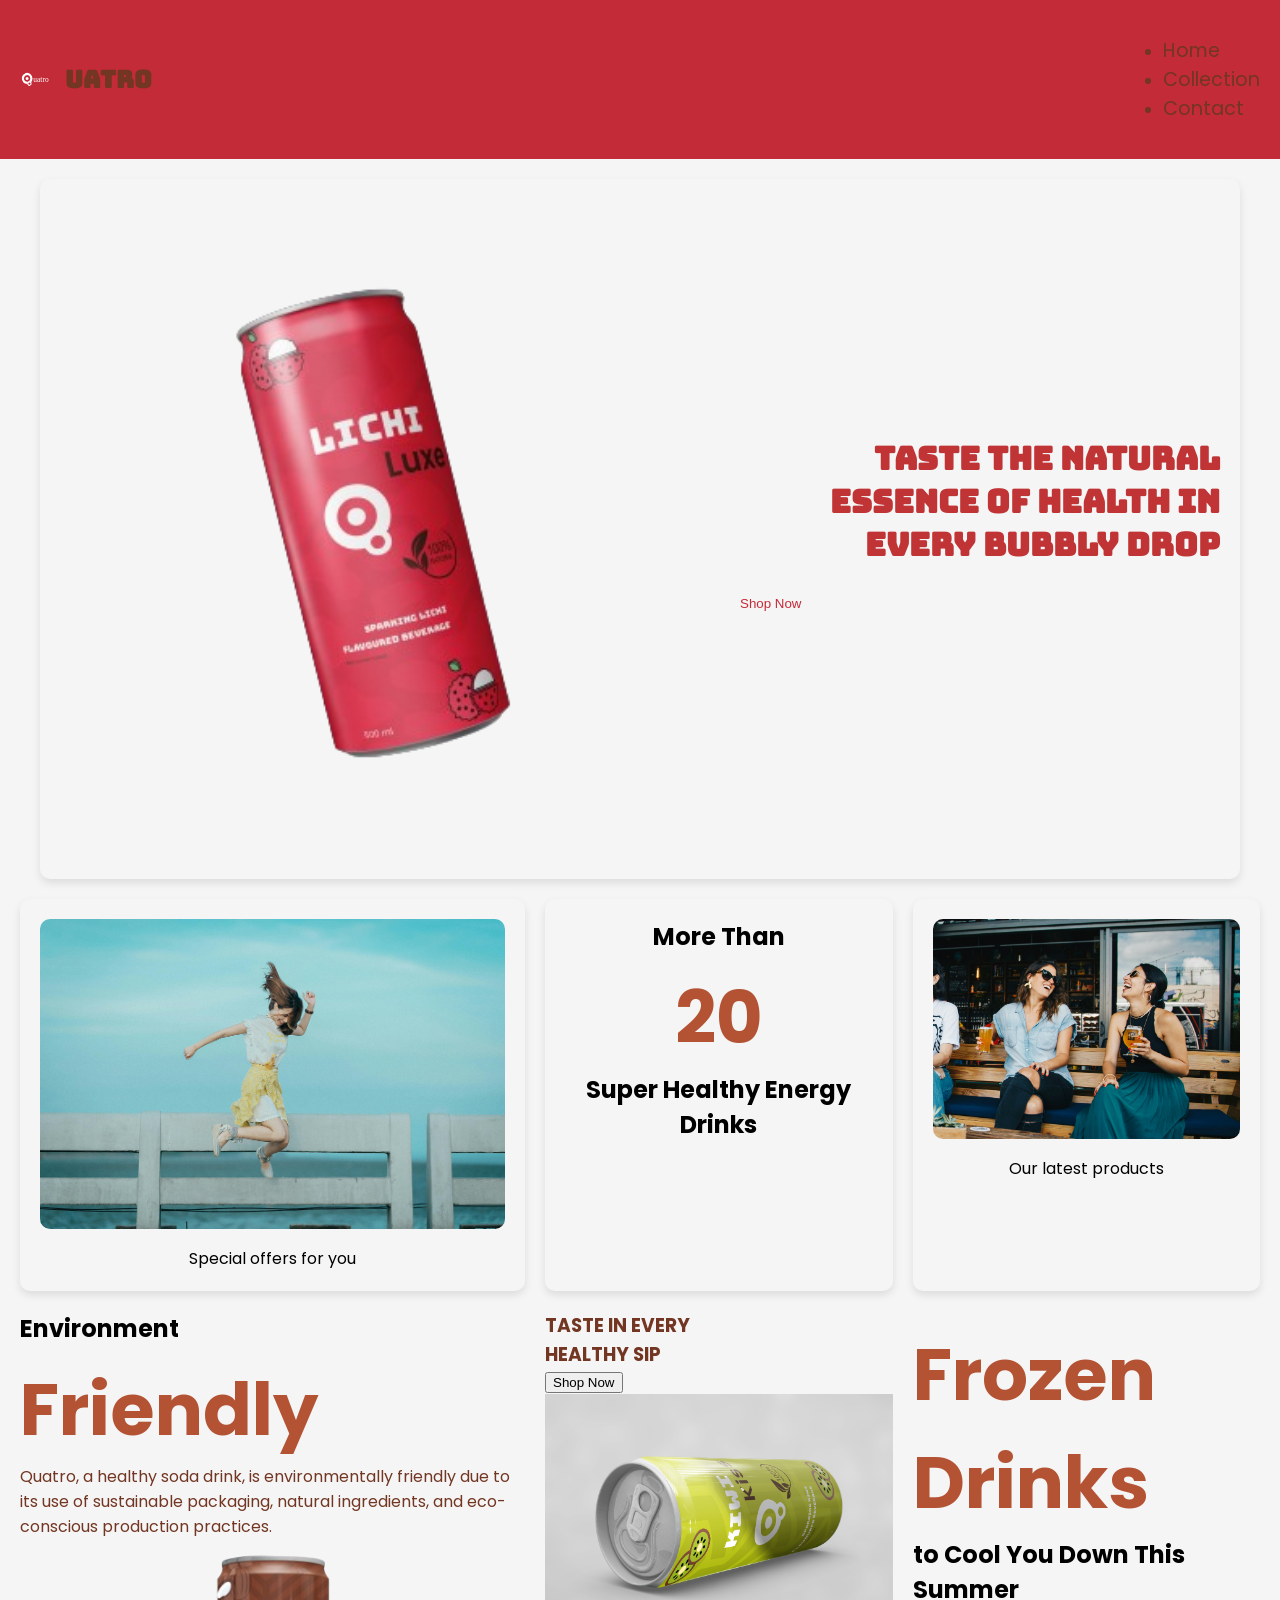
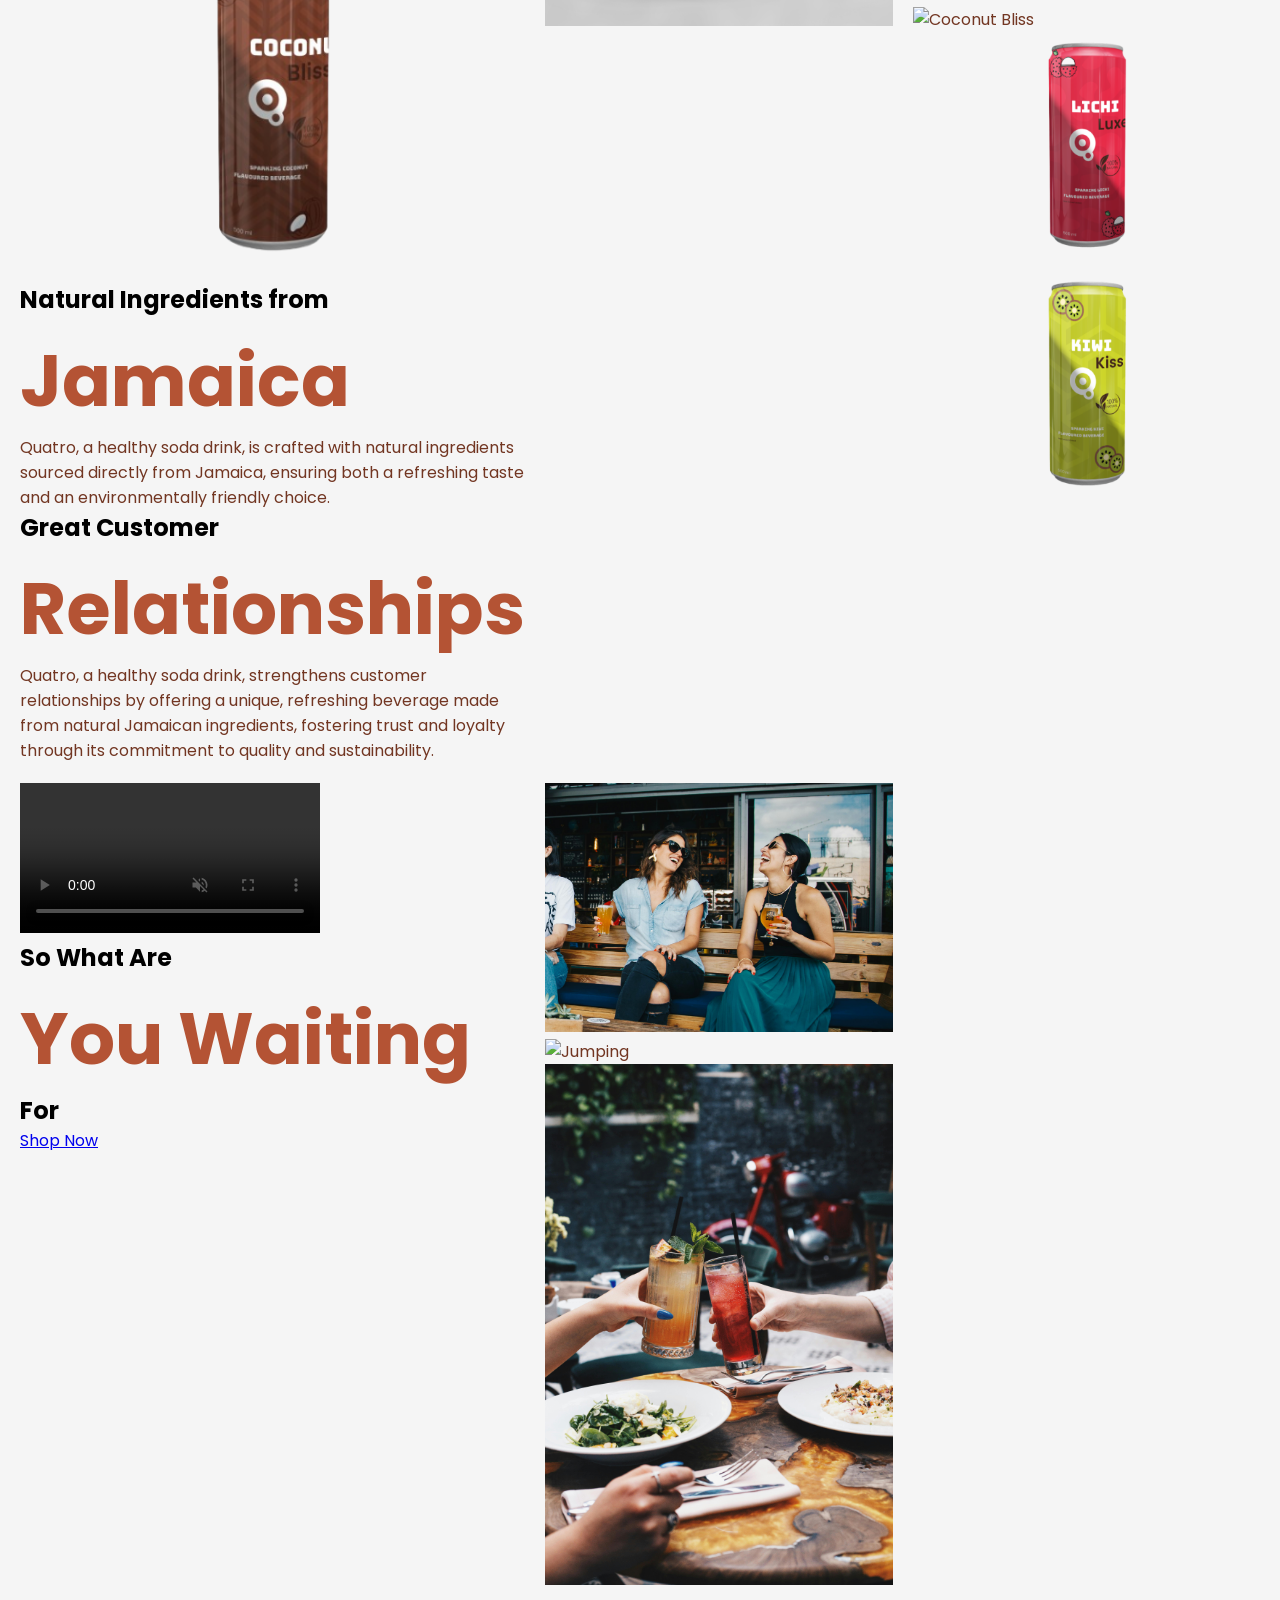
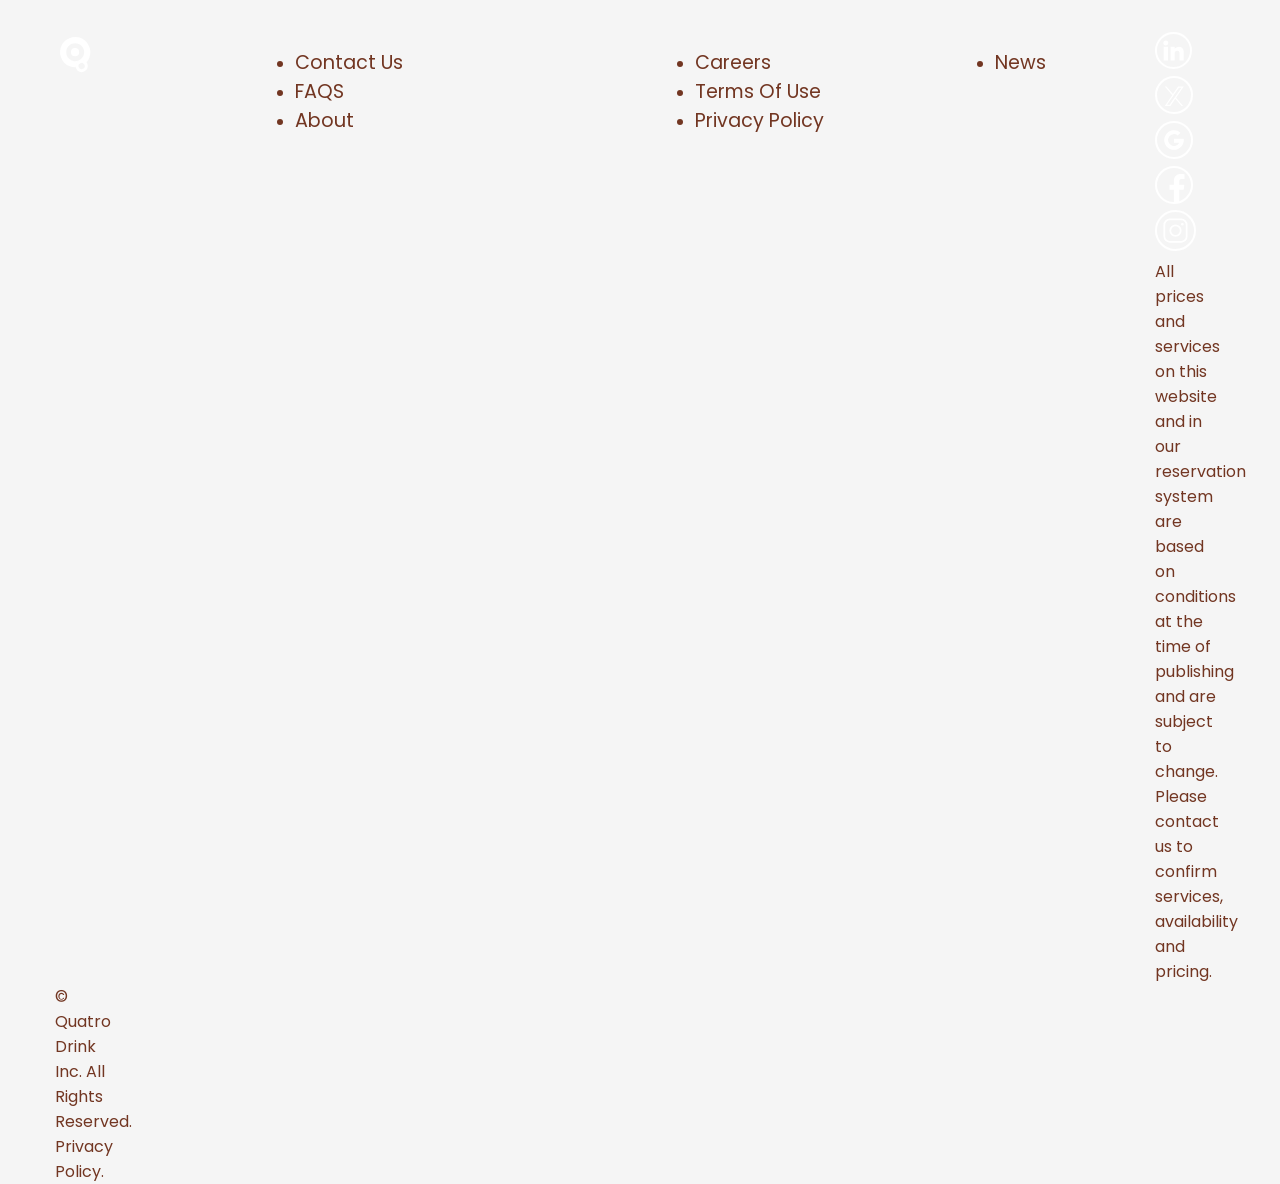
==== index.html @ ceb6e01b "Update index.html In this commit, the index.html was updated with the remaining information to make " ====
<!DOCTYPE html>
<html lang="en">
    <head>
        <meta charset="UTF-8">
        <meta name="viewport" content="width=device-width" initial-scale="1.0">
        <title>Quatro | Energy Drinks</title>
        <link rel="preconnect" href="https://fonts.googleapis.com">
<link rel="preconnect" href="https://fonts.gstatic.com" crossorigin>
<link href="https://fonts.googleapis.com/css2?family=Bungee&family=Poppins:ital,wght@0,100;0,200;0,300;0,400;0,500;0,600;0,700;0,800;0,900;1,100;1,200;1,300;1,400;1,500;1,600;1,700;1,800;1,900&display=swap" rel="stylesheet">
<link rel="preconnect" href="https://fonts.googleapis.com">
<link rel="preconnect" href="https://fonts.gstatic.com" crossorigin>
<link href="https://fonts.googleapis.com/css2?family=Poppins:ital,wght@0,100;0,200;0,300;0,400;0,500;0,600;0,700;0,800;0,900;1,100;1,200;1,300;1,400;1,500;1,600;1,700;1,800;1,900&display=swap" rel="stylesheet">
<link rel="stylesheet" href="css/grid.css" type="text/css">
<link rel="stylesheet" href="css/main.css" type="text/css">
</head>
<body>
    
<header>

     <!--Main Navigation-->
     <nav>
        <div class="logo">
            <img src="images/desktop-logo.svg" alt="Q Logo">
            <span class="logo-text">uatro</span>
        </div>

        <div class="header-container"></div>
        <ul>
        <li><a href="index.html">Home</a></li>
        <li><a href="products.html">Collection</a></li>
        <li><a href="contact.html">Contact</a></li>
                </ul>
            </nav>
        </header>



     <!--Main Section-->
     <main>
        <section class="can-section">
                <img src="images/Main_Lichi_Can_2.png" alt="Lichi Luxe Can" class="can-image">
            <div class="text-content">
                <h1>Taste the natural essence of health in every bubbly drop</h1>
                <button class="shop-now">Shop Now</button>
            </div>
        </section>

        <section class="info-grid">
            <div class="info-item">
                <img src="images/Lady_Jumping.png" alt="Special Offers">
                <p>Special offers for you</p>
            </div>
            <div class="info-item">
                <h2>More Than <span>20</span> Super Healthy Energy Drinks</h2>
            </div>
            <div class="info-item">
                <img src="images/Ladies_Hanging_Out.png" alt="Latest Products">
                <p>Our latest products</p>
            </div>


            <section class="product-section">
                <div class="product-container">
                    <div class="text-left">
                        <h2>Environment <span>Friendly</span></h2>
                        <p>Quatro, a healthy soda drink, is environmentally friendly due to its use of sustainable packaging, natural ingredients, and eco-conscious production practices.</p>
                    </div>
                    <div class="product-image">
                        <img src="images/Coconut_Can.png" alt="Product Can">
                    </div>
                    <div class="text-right">
                        <h2>Natural Ingredients from <span>Jamaica</span></h2>
                        <p>Quatro, a healthy soda drink, is crafted with natural ingredients sourced directly from Jamaica, ensuring both a refreshing taste and an environmentally friendly choice.</p>
                        <h2>Great Customer <span>Relationships</span></h2>
                        <p>Quatro, a healthy soda drink, strengthens customer relationships by offering a unique, refreshing beverage made from natural Jamaican ingredients, fostering trust and loyalty through its commitment to quality and sustainability.</p>
                    </div>
                </div>
            </section>

            <section class="product-section-2">
                <div class="content">
                    <div class="text-container">
                        <h1><span class="highlight">TASTE IN EVERY</span><br>HEALTHY SIP</h1>
                        <button class="shop-now-button">Shop Now</button>
                    </div>
                    <div class="image-container">
                        <img src="images/Kiwi_Can_On_Side.png" alt="Kiwi Can">
                    </div>
                </div>
            </section>

            <section class="drinks-section">
                <h2><span class="highlight">Frozen Drinks</span> to Cool You Down This Summer</h2>
                <div class="drinks-container">
                    <div class="drink-item">
                        <img src="images/Coconut-Can.png" alt="Coconut Bliss">
                    </div>
                    <div class="drink-item">
                        <img src="images/Lichi_Can.png" alt="Lichi Luxe">
                    </div>
                    <div class="drink-item">
                        <img src="images/Kiwi_Can.png" alt="Kiwi Kiss">
                    </div>
                </div>
            </section>

            <section class="video-section">
                <div class="video-wrapper">
                    <video autoplay muted loop controls>
                        <source src="images/Maxwell_Sashoye_FIP.mp4" type="video/mp4">
                        Your browser does not support the video tag.
                    </video>
                </div>
                <div class="text-wrapper">
                    <h2>So What Are <span class="highlight">You Waiting</span> For</h2>
                    <a href="#" class="btn">Shop Now</a>
                </div>
            </section>

            <div class="image-container">
                <div class="image-wrapper">
                    <img src="images/Ladies_Hanging_Out.png" alt="Hanging out">
                </div>
                <div class="image-wrapper">
                    <img src="images/Lady_Jumping" alt="Jumping">
                </div>
                <div class="image-wrapper">
                    <img src="images/Clicking_Hands.jpg" alt="Drinks">
                </div>
            </div>

        </section>
     </main>


      <!--Footer-->
        <footer class="grid-con" id="contact-footer">
            <div id="footer-logo" class="col-span-1 l-col-start-1 l-col-end-3">
                <a href="index.html"><object type="image/svg+xml" data="images/logo-mobile.svg"></object></a>
            </div>
    
            <nav class="footer-nav col-start-2 col-span-1 l-col-start-3 l-col-end-5">
                <ul>
                    <li><a href="">Contact Us</a></li>
                    <li><a href="">FAQS</a></li>
                    <li><a href="">About</a></li>
                </ul>
            </nav>
    
            <nav class="footer-nav col-start-2 col-span-1 l-col-start-7 l-col-end-9">
                <ul>
                    <li><a href="">Careers</a></li>
                    <li><a href="">Terms Of Use</a></li>
                    <li><a href="">Privacy Policy</a></li>
                </ul>
            </nav>
    
            <nav class="footer-nav col-start-2 col-span-1  l-col-start-10 l-col-end-12">
                <ul>
                    <li><a href="">News</a></li>
                </ul>
            </nav>
    
            <div class="social-media col-start-1 col-span-2 l-col-span-full">
                <object type="image/svg+xml" data="images/Linkedin-icon.svg"></object>
                <object type="image/svg+xml" data="images/Twitter-icon.svg"></object>
                <object type="image/svg+xml" data="images/Google-icon.svg"></object>
                <object type="image/svg+xml" data="images/Facebook-icon.svg"></object>
                <object type="image/svg+xml" data="images/Instagram-icon.svg"></object>
            </div>
    
            <p class="col-start-1 col-span-2 l-col-span-full"> All prices and services on this website and in our reservation system are based on
                conditions at the time of publishing and are subject to change. Please contact us to confirm services,
                availability and pricing.</p>
                
              <p> &copy; Quatro Drink Inc. All Rights Reserved. Privacy Policy.</p>
     </footer>
     <script src="js/main.js"></script>
</body>
</html>
---- css/grid.css ----
/* 
    CSS Guide 

    1.  General Grid Styles
        Utility Classes
    2.  Mobile Grid
    3.  Tablet Grid
    4.  Desktop Grid
    5.  XL Grid

 */
 img, embed, object, video, picture {
    max-width: 100%; 
  }
  
   /* 1. ---General Grid Styles--- */
  
   html {
      box-sizing: border-box; 
    }
    
    /* The CSS rule *, *::before, *::after { box-sizing: inherit; } selects all elements (*), as well as their ::before and ::after pseudo-elements, and sets their box-sizing property to inherit.
    
    The box-sizing property determines how an element's total width and height is calculated, and can have one of three values: content-box, border-box, or inherit.
    
    By setting box-sizing: inherit, the selected elements inherit the box-sizing property value from their parent element. This can be useful for maintaining consistent box-sizing behavior across an entire web page. */
    
    *, *::before, *::after {
      box-sizing: inherit; 
    }
  
    body, p, h1, h2, h3, h4, h5 {
      margin: 0px; 
      padding: 0px;
    }
    
    /* ---Utility Classes--- */
    
    .hidden {
       display: none;
    }
    
    .box {
       background-color: rgb(12, 235, 179);
       color: rgb(27, 27, 27);
       border-radius: 5px;
       padding: 20px;
       text-align: center;
       margin-top: 10px;
       margin-bottom:10px;
     }

     .grid-con {
        display: grid; 
        grid-template-columns: repeat(4, minmax(0, 1fr));
        grid-column-gap: 30px; 
        max-width: 767px; 
        margin: 0 auto; 
        padding-left: 15px; 
        padding-right: 15px;
      }  
    
  
    /* 2. ---Mobile Library Grid Styles--- */
    
    /*-- No media queries for mobile --*/
  
    .full-width-grid-con { 
      display: grid; 
      grid-template-columns: 1fr minmax(0, 1200px) 1fr;
    }
  
     .col-span-1 { grid-column: span 1 / span 1;}
     .col-span-2 { grid-column: span 2 / span 2;}
     .col-span-3 { grid-column: span 3 / span 3;}
     .col-span-4 { grid-column: span 4 / span 4;}
     .col-span-full {grid-column: 1 / -1;}
    
     .col-start-1 {grid-column-start: 1;}
     .col-start-2 {grid-column-start: 2;}
     .col-start-3 {grid-column-start: 3;}
     .col-start-4 {grid-column-start: 4;}
     
    
     .col-end-1 {grid-column-end: 1;}
     .col-end-2 {grid-column-end: 2;}
     .col-end-3 {grid-column-end: 3;}
     .col-end-4 {grid-column-end: 4;}
     .col-end-5 {grid-column-end: 5;}
    
  
  
    /* 3. ---Tablet Library Grid Styles--- */
    
    @media screen and (min-width: 768px) {
      .grid-con {
      display: grid;
      grid-template-columns: repeat(12, minmax(0, 1fr));
      grid-column-gap: 30px;
      max-width: 1200px; 
      padding-left:15px;
      padding-right:15px;
      }
  
   .m-col-span-1 {grid-column: span 1 / span 1;}
   .m-col-span-2 {grid-column: span 2 / span 2;}
   .m-col-span-3 {grid-column: span 3 / span 3;}
   .m-col-span-4 {grid-column: span 4 / span 4;}
   .m-col-span-5 {grid-column: span 5 / span 5;}
   .m-col-span-6 {grid-column: span 6 / span 6;}
   .m-col-span-7 {grid-column: span 7 / span 7;}
   .m-col-span-8 {grid-column: span 8 / span 8;}
   .m-col-span-9 {grid-column: span 9 / span 9;}
   .m-col-span-10 {grid-column: span 10 / span 10;}
   .m-col-span-11 {grid-column: span 11 / span 11;}
   .m-col-span-12 {grid-column: span 12 / span 12;}
   .m-col-span-full {grid-column: 1 / -1;}
  
  
   .m-col-start-1 {grid-column-start: 1;}
   .m-col-start-2 {grid-column-start: 2;}
   .m-col-start-3 {grid-column-start: 3;}
   .m-col-start-4 {grid-column-start: 4;}
   .m-col-start-5 {grid-column-start: 5;}
   .m-col-start-6 {grid-column-start: 6;}
   .m-col-start-7 {grid-column-start: 7;}
   .m-col-start-8 {grid-column-start: 8;}
   .m-col-start-9 {grid-column-start: 9;}
   .m-col-start-10 {grid-column-start: 10;}
   .m-col-start-11 {grid-column-start: 11;}
   .m-col-start-12 {grid-column-start: 12;}
   .m-col-start-13 {grid-column-start: 13;}
  
   .m-col-end-1 {grid-column-end: 1;}
   .m-col-end-2 {grid-column-end: 2;}
   .m-col-end-3 {grid-column-end: 3;}
   .m-col-end-4 {grid-column-end: 4;}
   .m-col-end-5 {grid-column-end: 5;}
   .m-col-end-6 {grid-column-end: 6;}
   .m-col-end-7 {grid-column-end: 7;}
   .m-col-end-8 {grid-column-end: 8;}
   .m-col-end-9 {grid-column-end: 9;}
   .m-col-end-10 {grid-column-end:10;}
   .m-col-end-11{grid-column-end: 11;}
   .m-col-end-12 {grid-column-end:12;}
   .m-col-end-13 {grid-column-end: 13;}
  
  
    /* 4. ---Desktop Library Grid Styles--- */
    
    @media screen and (min-width: 1200px) {
    .grid-con {
    grid-column-gap: 30px;
    max-width: 1200px;
    padding-left: 15px;
    padding-right: 15px;
    }
  
    .l-col-span-1 {grid-column: span 1 / span 1;}
    .l-col-span-2 {grid-column: span 2 / span 2;}
    .l-col-span-3 {grid-column: span 3 / span 3;}
    .l-col-span-4 {grid-column: span 4 / span 4;}
    .l-col-span-5 {grid-column: span 5 / span 5;}
    .l-col-span-6 {grid-column: span 6 / span 6;}
    .l-col-span-7 {grid-column: span 7 / span 7;}
    .l-col-span-8 {grid-column: span 8 / span 8;}
    .l-col-span-9 {grid-column: span 9 / span 9;}
    .l-col-span-10 {grid-column: span 10 / span 10;}
    .l-col-span-11 {grid-column: span 11 / span 11;}
    .l-col-span-12 {grid-column: span 12 / span 12;}
    .l-col-span-full {grid-column: span 1 / -1;}
    
    .l-col-start-1 {grid-column-start: 1;}
    .l-col-start-2 {grid-column-start: 2;}
    .l-col-start-3 {grid-column-start: 3;}
    .l-col-start-4 {grid-column-start: 4;}
    .l-col-start-5 {grid-column-start: 5;}
    .l-col-start-6 {grid-column-start: 6;}
    .l-col-start-7 {grid-column-start: 7;}
    .l-col-start-8 {grid-column-start: 8;}
    .l-col-start-9 {grid-column-start: 9;}
    .l-col-start-10 {grid-column-start: 10;}
    .l-col-start-11 {grid-column-start: 11;}
    .l-col-start-12 {grid-column-start: 12;}
    .l-col-start-13 {grid-column-start: 13;}
     
    .l-col-end-1 {grid-column-end: 1;}
    .l-col-end-2 {grid-column-end: 2;}
    .l-col-end-3 {grid-column-end: 3;}
    .l-col-end-4 {grid-column-end: 4;}
    .l-col-end-5 {grid-column-end: 5;}
    .l-col-end-6 {grid-column-end: 6;}
    .l-col-end-7 {grid-column-end: 7;}
    .l-col-end-8 {grid-column-end: 8;}
    .l-col-end-9 {grid-column-end: 9;}
    .l-col-end-10 {grid-column-end: 10;}
    .l-col-end-11 {grid-column-end: 11;}
    .l-col-end-12 {grid-column-end: 12;}
    .l-col-end-13 {grid-column-end: 13;}
  
    }
  
    /* 5. ---X-Large Desktop Library Grid Styles--- */
    
    @media screen and (min-width: 1920px) { 
    
    
    
    }
}
---- css/main.css ----
.hidden {
    display: none;
}

/*---General Styles---*/

body {
    margin: 0;
    font-family: 'Poppins', sans-serif;
    background-color: #F5F5F5;
    color: #723622;
    display: grid;
    grid-template-columns: 1fr;
    grid-template-rows: auto;
    grid-gap: 20px;
    box-sizing: border-box;
}

/* Header Navigation Styles */

header nav {
    display: flex;
    justify-content: space-between;
    align-items: center;
    padding: 20px;
    background-color: #C42B38;
}

.header-container {
    position: relative;
    width: 100%;
    padding: 20px;
}

.navbar {
    display: flex;
    justify-content: space-between;
    align-items: center;
    padding: 10px 20px;
    background-color:#C13436;
}

.nav ul {
    list-style-type: none;
    display: flex;
    justify-content: flex-end;
    margin: 0;
    padding: 0;
    gap: 20px;
}

.nav ul li {
    margin-left: 20px;
}

ul li a {
    text-decoration: none;
    color: #723622;
    font-size: 1.2em;
}

.logo {
    display: flex;
    align-items: center;
    size: medium;
}

.logo img, .logo svg {
    max-width: 40px;
    height: auto;
    margin-right: 5px;
}

.logo-text {
    font-family: 'Bungee', sans-serif;
    font-size: 1.5em;
    font-weight: bold;
    color: #723622;
}


/* Main Section Styles */

.can-section {
    background-color:#F5F5F5;
    display: flex;
    grid-template-columns: 1fr 1fr;
    align-items: center;
    justify-content: space-between;
    padding: 20px;
    border-radius: 10px;
    max-width: 1200px;
    margin: 0 auto;
    box-shadow: 0 4px 8px rgba(0, 0, 0, 0.1);
    position: relative;
    overflow: hidden;
}

.text-content h1 {
    font-family: 'Bungee', sans-serif;
    text-align: right;
    font-size: 2em;
    font-weight: bold;
    max-width: 600px;
    color: #C13436;
}

.circle {
    position: absolute;
    top: 50%;
    left: 20%;
    width: 200px;
    height: 200px;
    background-color: #622929;
    border-radius: 50%;
    z-index: 1;
    transform: translate(-50%, -50%);
}

.shop-now {
    background-color: #F5F5F5;
    color: #C42B38;
    padding: 10px 20px;
    border: none;
    cursor: pointer;
    margin-top: 20px;
}

.shop-now-btn:hover {
    background-color: #E72542;
}

.can-image img {
    width: 300px;
    z-index: 2;
    transform: rotate(-10deg);
}

/* Info Grid Section Styles */

.info-grid {
    display: grid;
    grid-template-columns: repeat(3, 1fr);
    gap: 20px;
    padding: 20px;
}

.info-item {
    background-color: #F5F5F5;
    padding: 20px;
    text-align: center;
    border-radius: 10px;
    box-shadow: 0 4px 8px rgba(0, 0, 0, 0.1);
}

.info-item:hover {
    transform: translateY(-5px);
    box-shadow: 0 6px 12px rgba(0, 0, 0, 0.2);
    transition: transform 0.2s ease, box-shadow 0.2s ease;
}

.info-item img {
    max-width: 100%;
    height: auto;
    margin-bottom: 10px;
    border-radius: 10px;
}

.info-item p {
    font-size: 1em;
    color: #000;
   margin: 0;
}

h2 {
    font-size: 1.5em;
    font-weight: bold;
    color: black;
    margin: 0;
}

h2 span {
    font-size: 3em;
    color: #B45334;
    display: block;
    margin-top: 10px;
}


/* ---Desktop Library Grid Styles--- */

@media screen and (min-width: 1200px) {
    
}
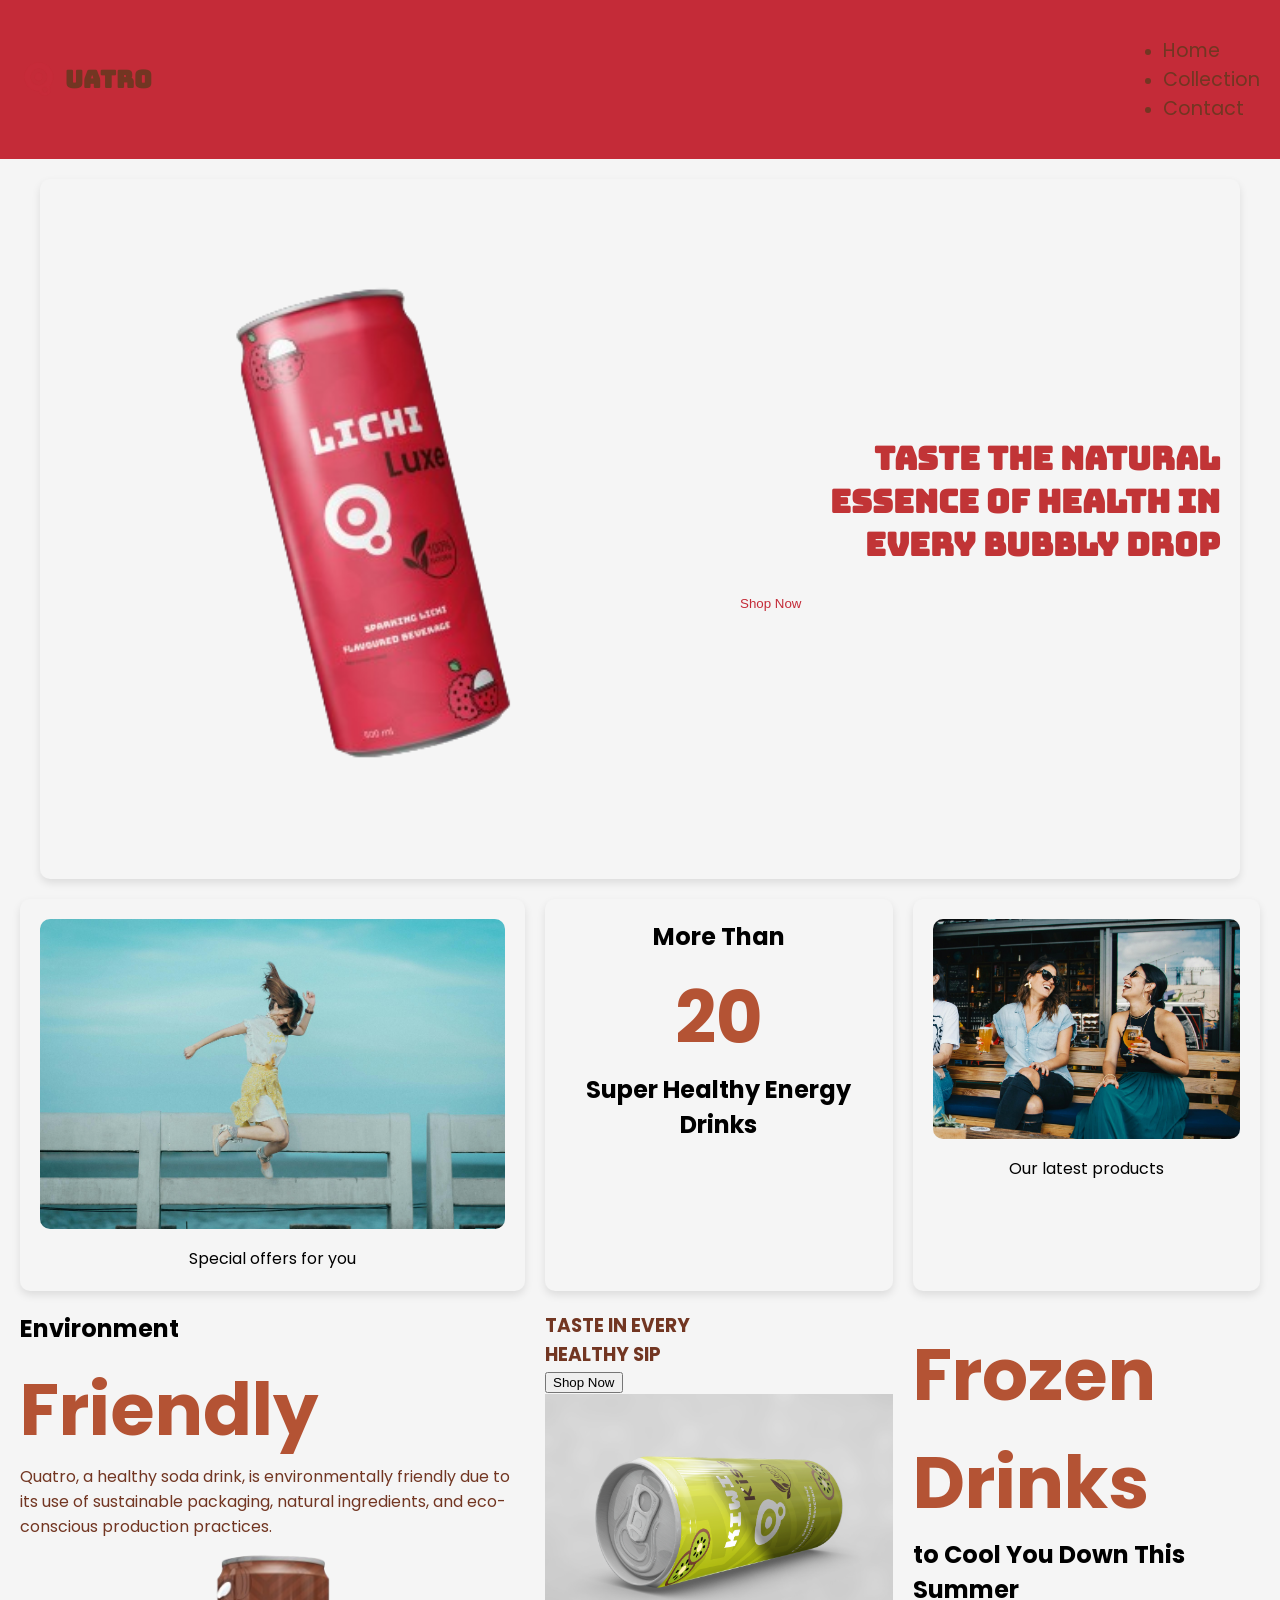
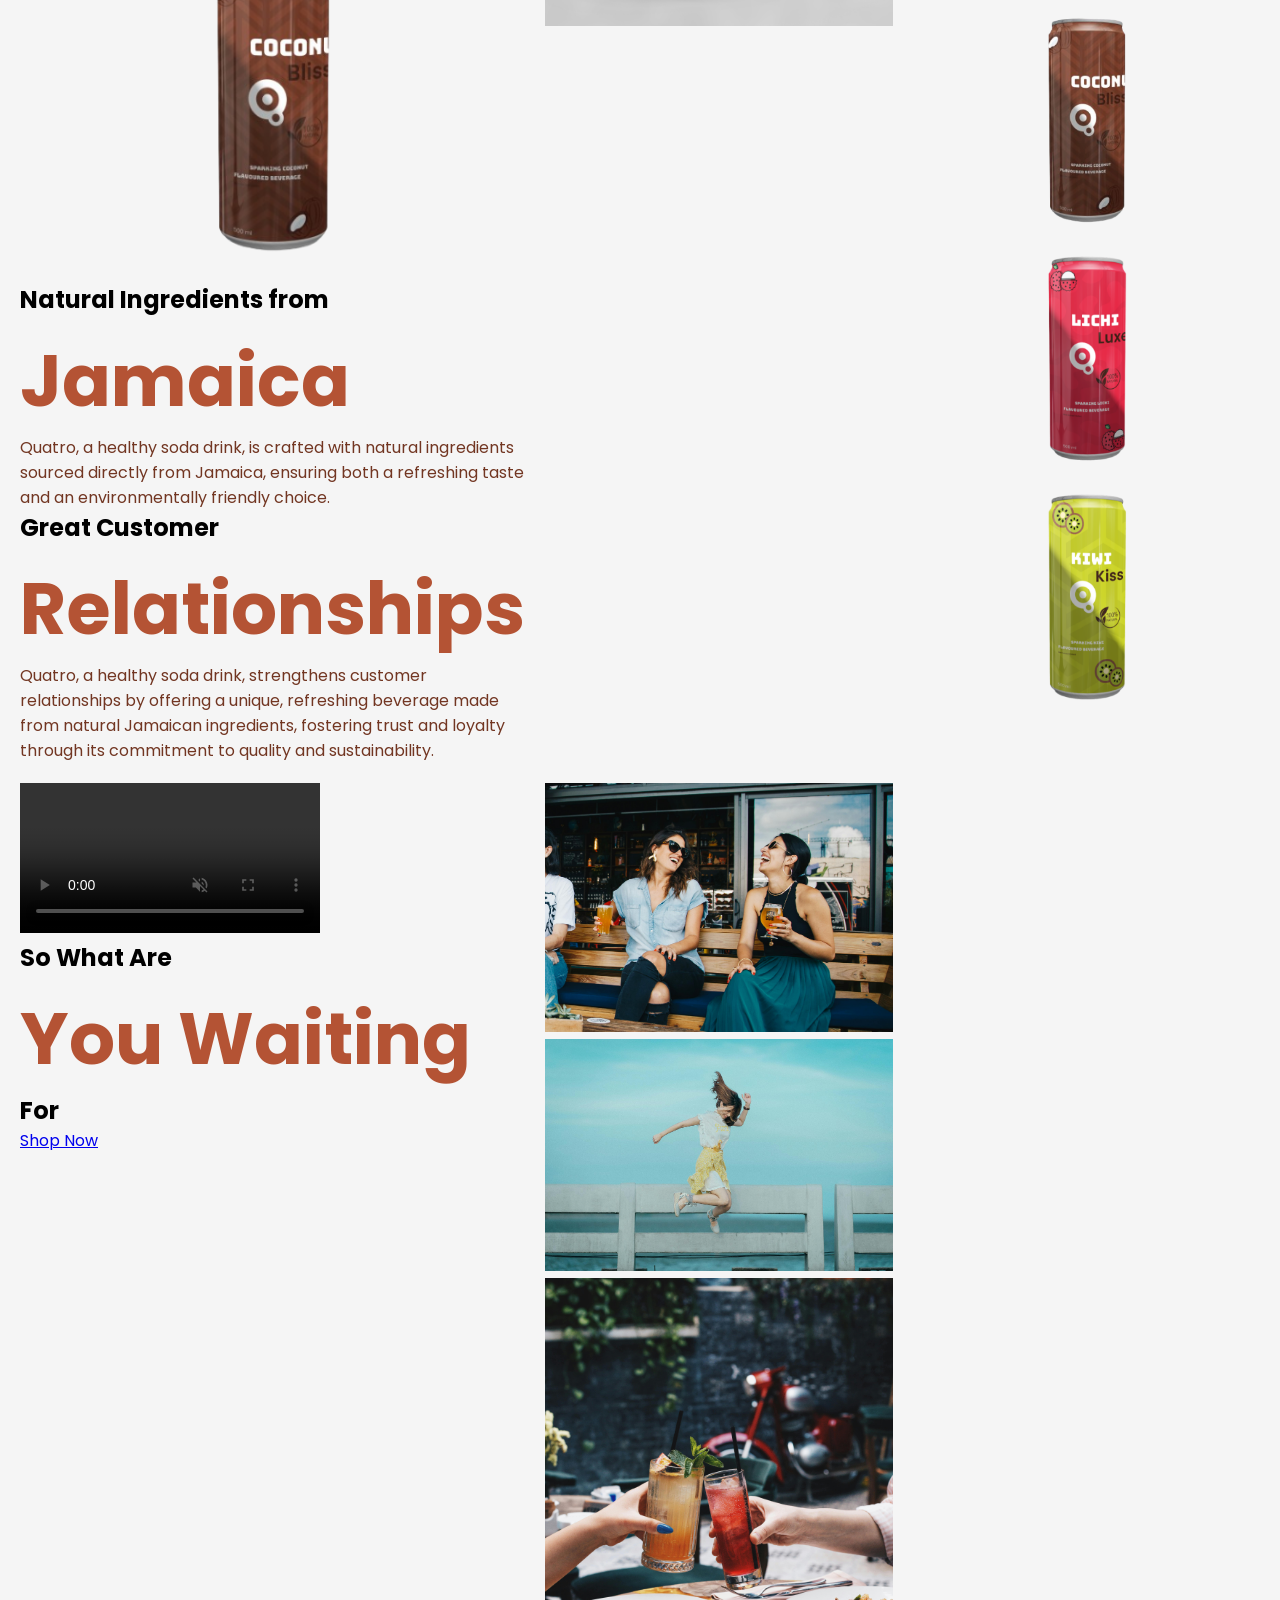
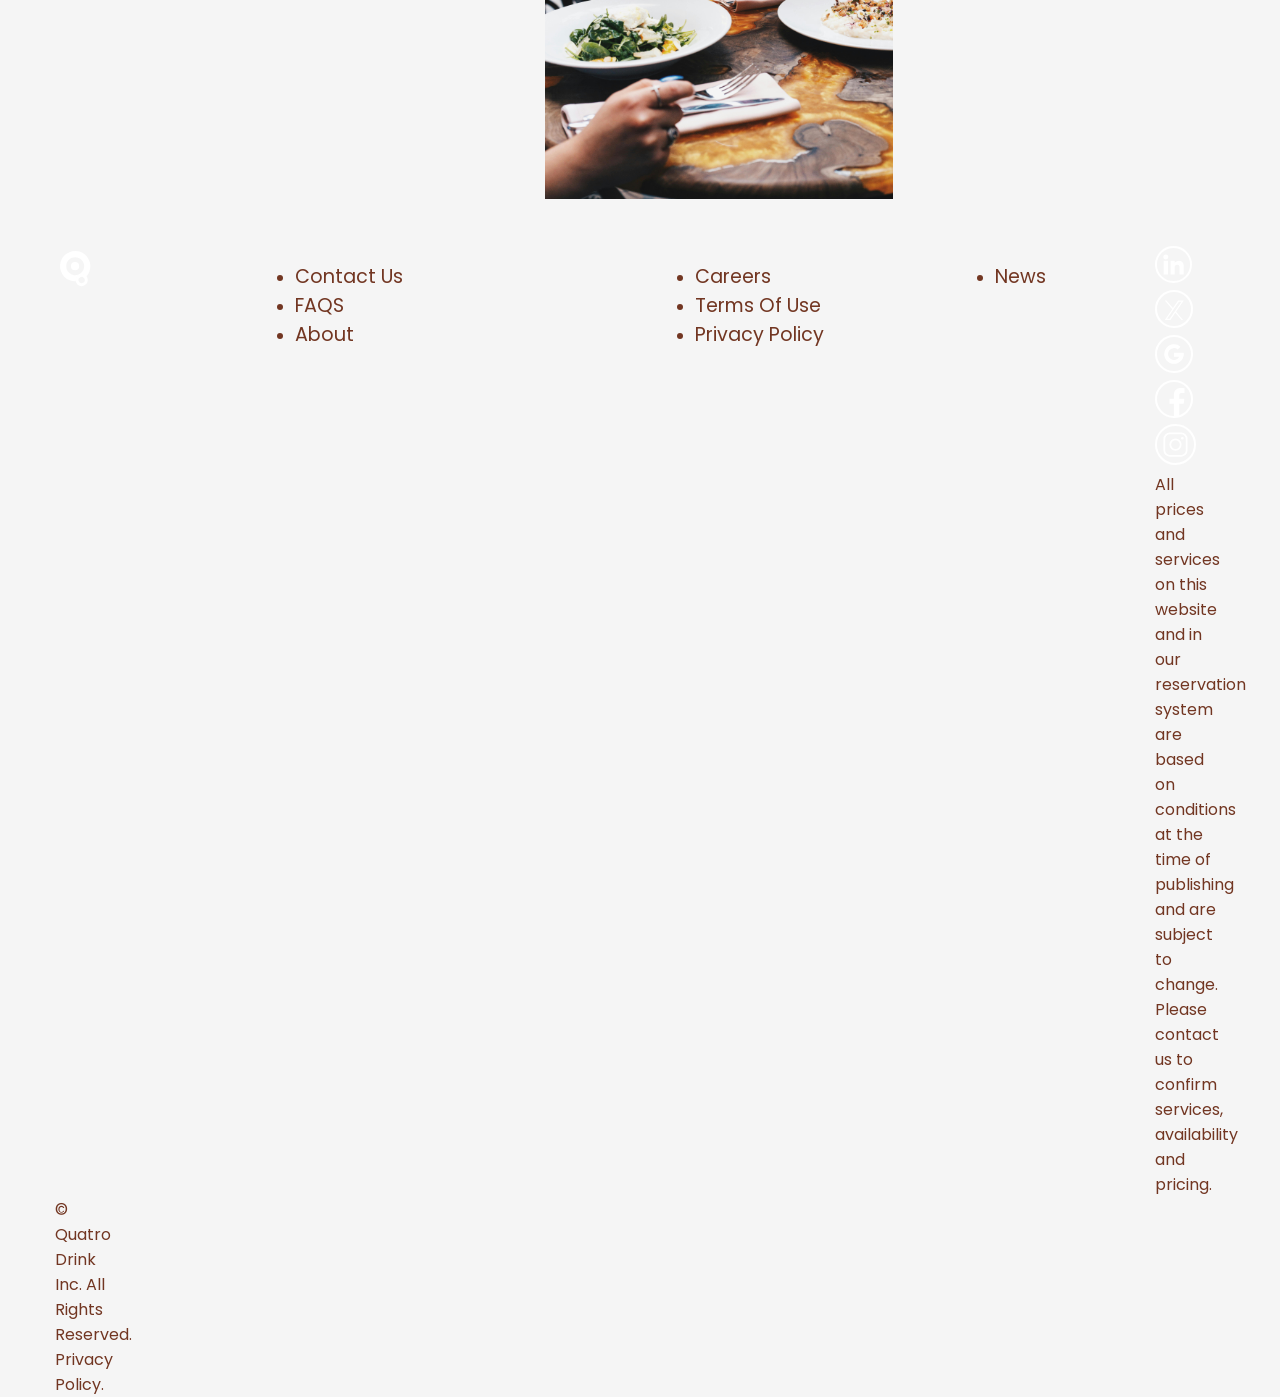
==== commit 287521b0: "Update index.html In this commit, the changes were made to a few errors." ====
--- a/index.html
+++ b/index.html
@@ -20,7 +20,7 @@
      <!--Main Navigation-->
      <nav>
         <div class="logo">
-            <img src="images/desktop-logo.svg" alt="Q Logo">
+            <img src="images/Quatro Logo 2.png" alt="Q Logo">
             <span class="logo-text">uatro</span>
         </div>
 
@@ -93,7 +93,7 @@
                 <h2><span class="highlight">Frozen Drinks</span> to Cool You Down This Summer</h2>
                 <div class="drinks-container">
                     <div class="drink-item">
-                        <img src="images/Coconut-Can.png" alt="Coconut Bliss">
+                        <img src="images/Coconut_Can.png" alt="Coconut Bliss">
                     </div>
                     <div class="drink-item">
                         <img src="images/Lichi_Can.png" alt="Lichi Luxe">
@@ -122,7 +122,7 @@
                     <img src="images/Ladies_Hanging_Out.png" alt="Hanging out">
                 </div>
                 <div class="image-wrapper">
-                    <img src="images/Lady_Jumping" alt="Jumping">
+                    <img src="images/Lady_Jumping.png" alt="Jumping">
                 </div>
                 <div class="image-wrapper">
                     <img src="images/Clicking_Hands.jpg" alt="Drinks">
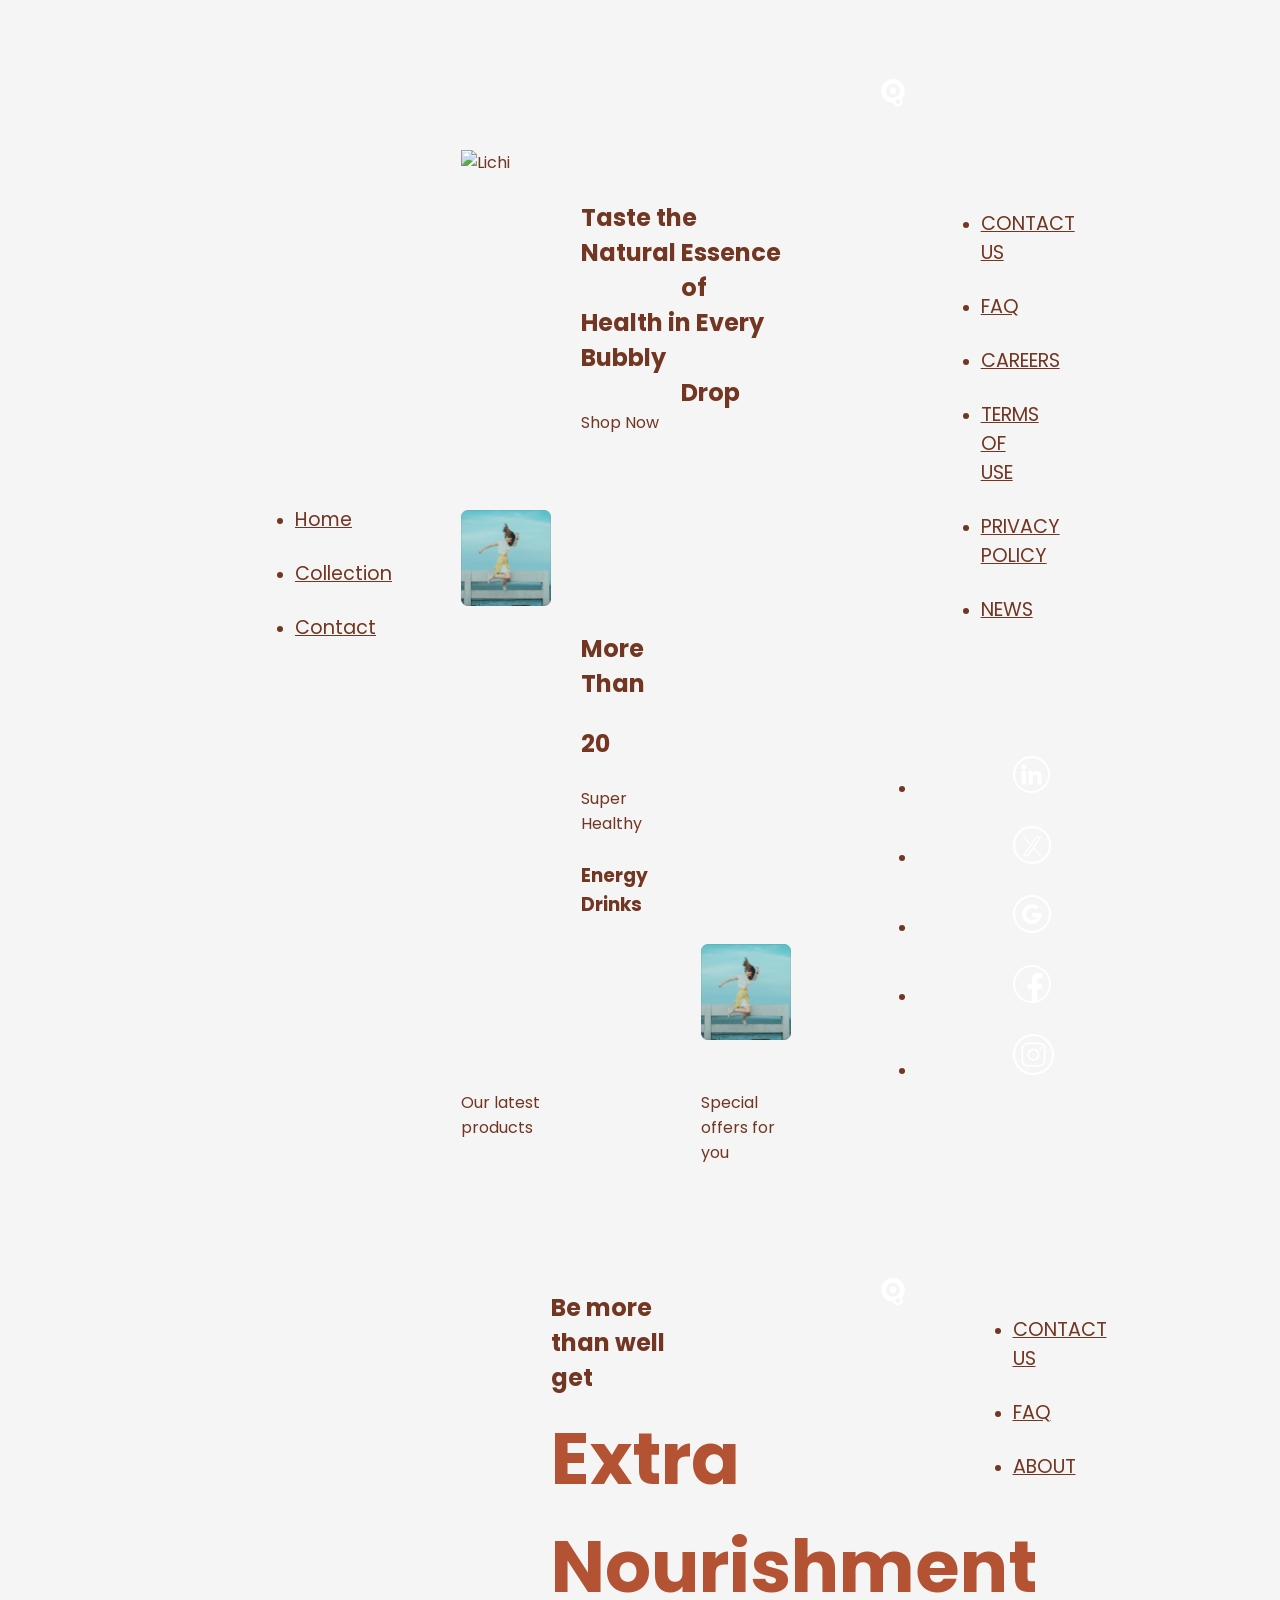
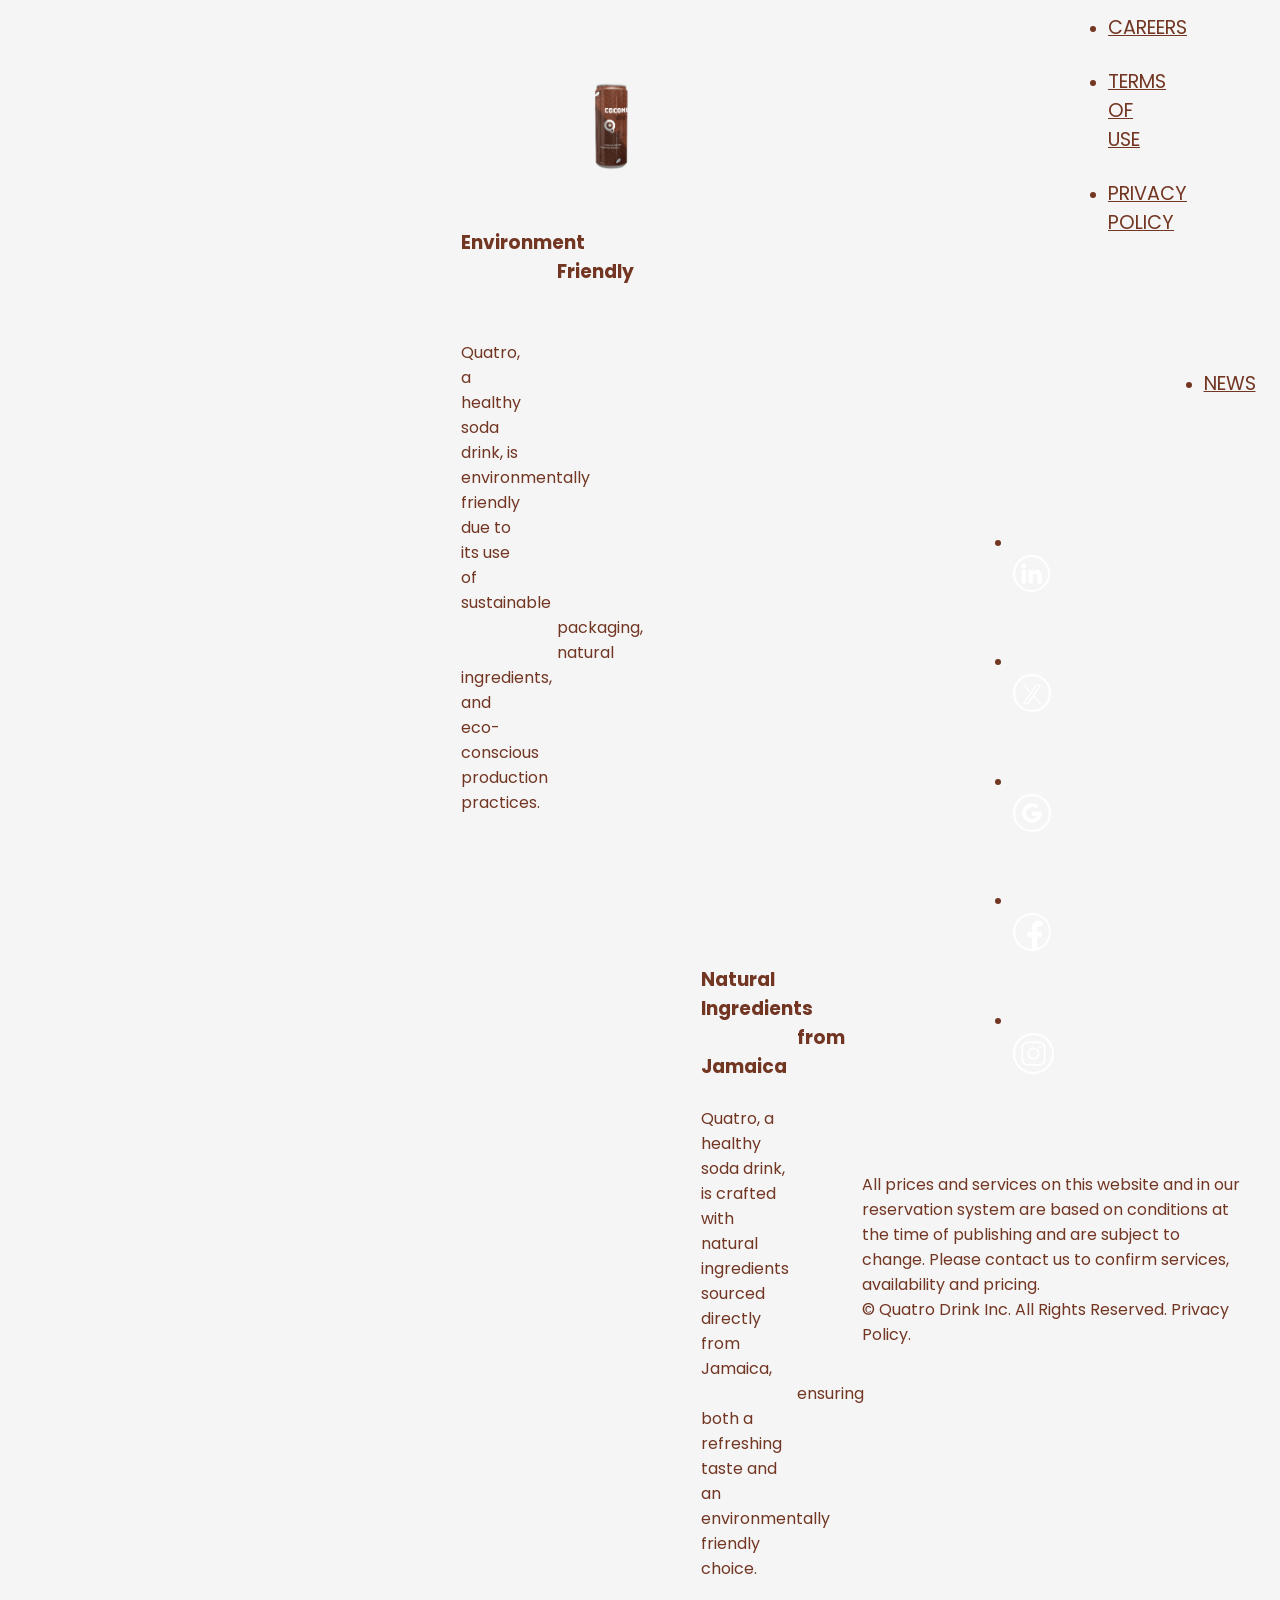
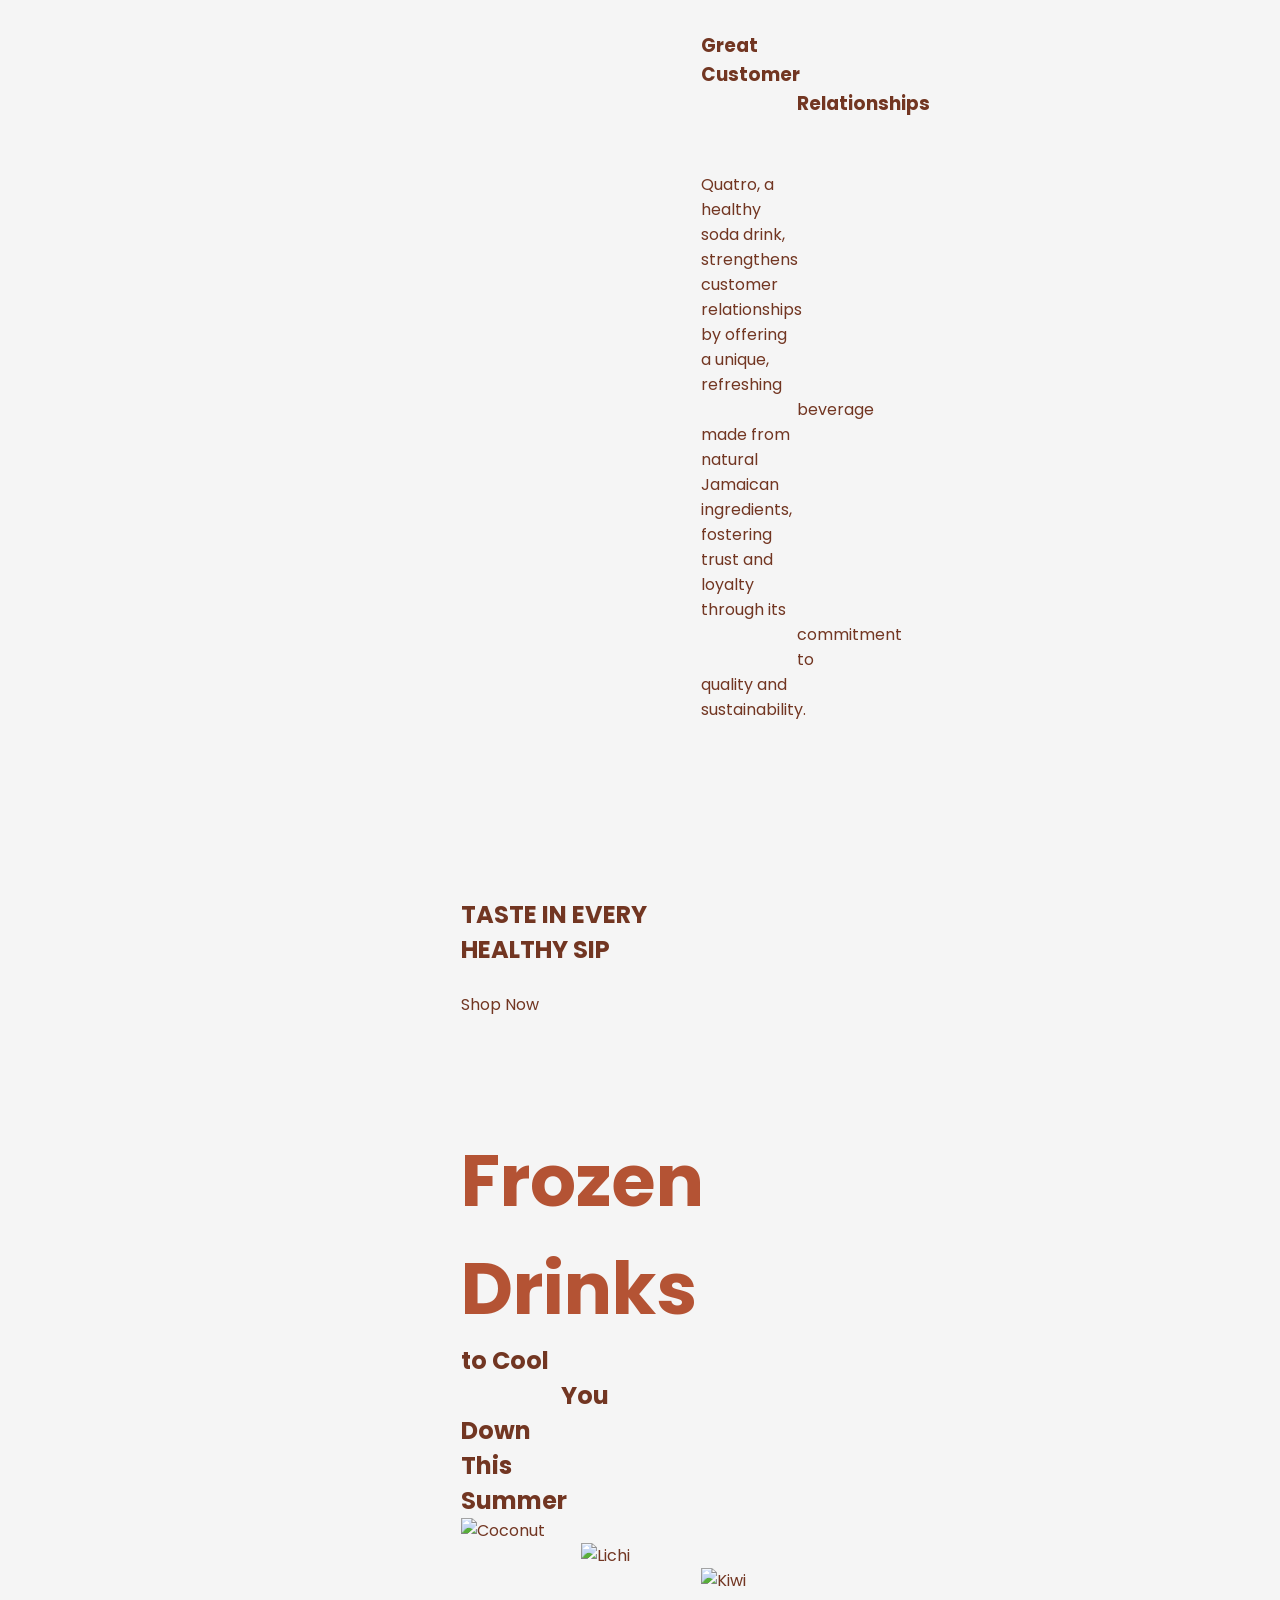
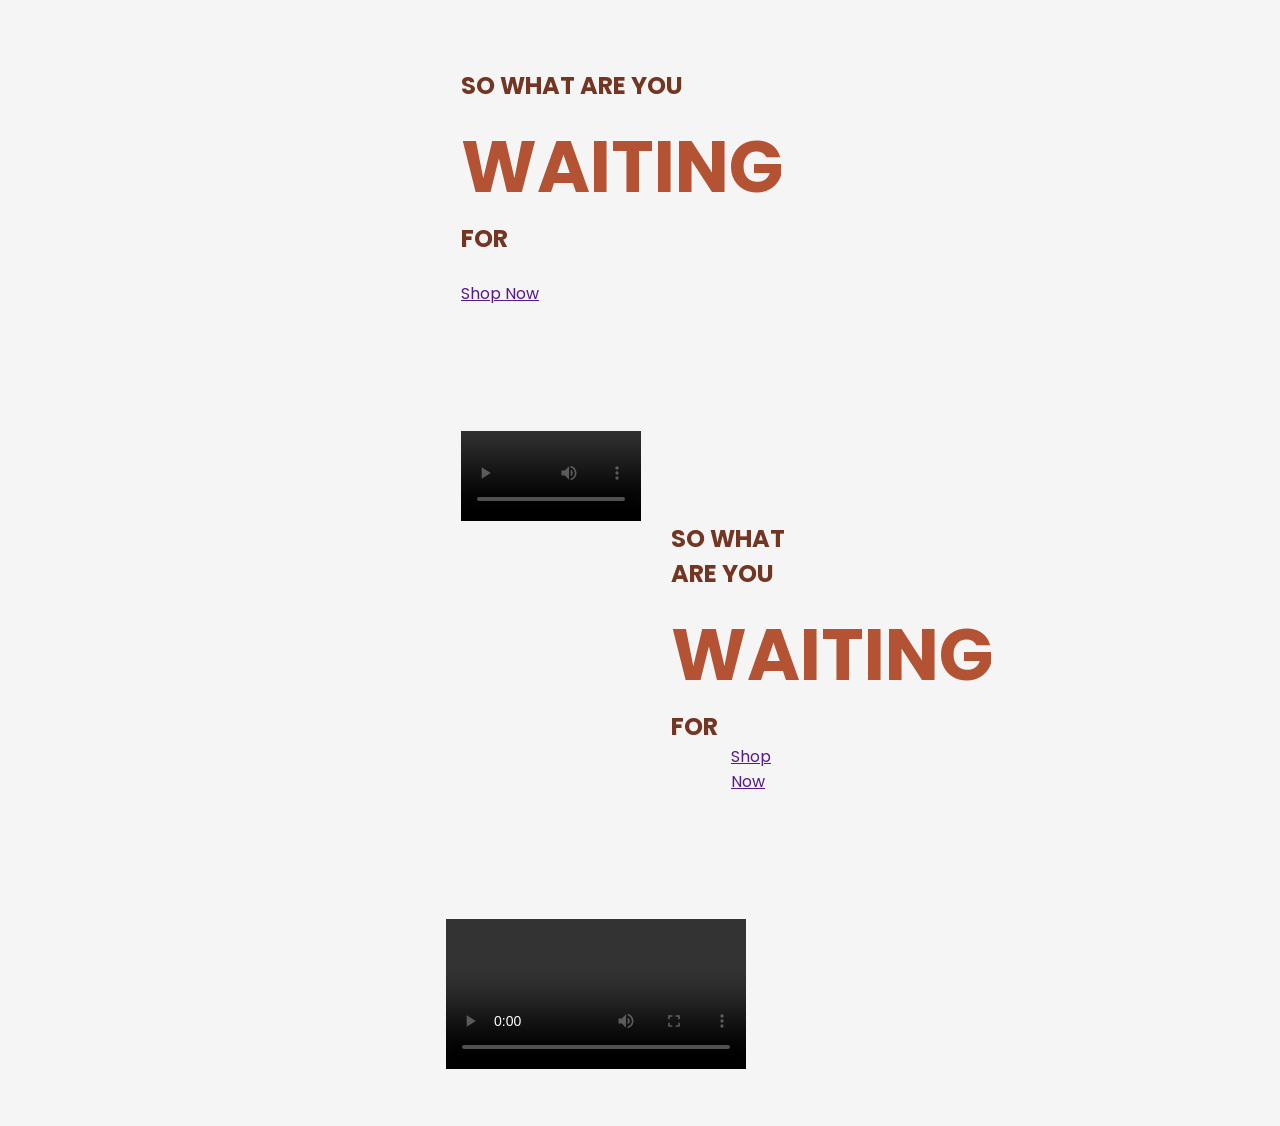
==== commit be62936c: "Update index.html In this commit, the index.html was updated with the final last minute changes." ====
--- a/index.html
+++ b/index.html
@@ -18,163 +18,267 @@
 <header>
 
      <!--Main Navigation-->
-     <nav>
-        <div class="logo">
-            <img src="images/Quatro Logo 2.png" alt="Q Logo">
-            <span class="logo-text">uatro</span>
-        </div>
-
-        <div class="header-container"></div>
-        <ul>
-        <li><a href="index.html">Home</a></li>
-        <li><a href="products.html">Collection</a></li>
-        <li><a href="contact.html">Contact</a></li>
-                </ul>
-            </nav>
-        </header>
-
-
-
-     <!--Main Section-->
-     <main>
-        <section class="can-section">
-                <img src="images/Main_Lichi_Can_2.png" alt="Lichi Luxe Can" class="can-image">
-            <div class="text-content">
-                <h1>Taste the natural essence of health in every bubbly drop</h1>
-                <button class="shop-now">Shop Now</button>
-            </div>
-        </section>
-
-        <section class="info-grid">
-            <div class="info-item">
-                <img src="images/Lady_Jumping.png" alt="Special Offers">
-                <p>Special offers for you</p>
-            </div>
-            <div class="info-item">
-                <h2>More Than <span>20</span> Super Healthy Energy Drinks</h2>
-            </div>
-            <div class="info-item">
-                <img src="images/Ladies_Hanging_Out.png" alt="Latest Products">
-                <p>Our latest products</p>
-            </div>
-
-
-            <section class="product-section">
-                <div class="product-container">
-                    <div class="text-left">
-                        <h2>Environment <span>Friendly</span></h2>
-                        <p>Quatro, a healthy soda drink, is environmentally friendly due to its use of sustainable packaging, natural ingredients, and eco-conscious production practices.</p>
-                    </div>
-                    <div class="product-image">
-                        <img src="images/Coconut_Can.png" alt="Product Can">
-                    </div>
-                    <div class="text-right">
-                        <h2>Natural Ingredients from <span>Jamaica</span></h2>
-                        <p>Quatro, a healthy soda drink, is crafted with natural ingredients sourced directly from Jamaica, ensuring both a refreshing taste and an environmentally friendly choice.</p>
-                        <h2>Great Customer <span>Relationships</span></h2>
-                        <p>Quatro, a healthy soda drink, strengthens customer relationships by offering a unique, refreshing beverage made from natural Jamaican ingredients, fostering trust and loyalty through its commitment to quality and sustainability.</p>
-                    </div>
-                </div>
-            </section>
-
-            <section class="product-section-2">
-                <div class="content">
-                    <div class="text-container">
-                        <h1><span class="highlight">TASTE IN EVERY</span><br>HEALTHY SIP</h1>
-                        <button class="shop-now-button">Shop Now</button>
-                    </div>
-                    <div class="image-container">
-                        <img src="images/Kiwi_Can_On_Side.png" alt="Kiwi Can">
-                    </div>
-                </div>
-            </section>
-
-            <section class="drinks-section">
-                <h2><span class="highlight">Frozen Drinks</span> to Cool You Down This Summer</h2>
-                <div class="drinks-container">
-                    <div class="drink-item">
-                        <img src="images/Coconut_Can.png" alt="Coconut Bliss">
-                    </div>
-                    <div class="drink-item">
-                        <img src="images/Lichi_Can.png" alt="Lichi Luxe">
-                    </div>
-                    <div class="drink-item">
-                        <img src="images/Kiwi_Can.png" alt="Kiwi Kiss">
-                    </div>
-                </div>
-            </section>
-
-            <section class="video-section">
-                <div class="video-wrapper">
-                    <video autoplay muted loop controls>
-                        <source src="images/Maxwell_Sashoye_FIP.mp4" type="video/mp4">
-                        Your browser does not support the video tag.
-                    </video>
-                </div>
-                <div class="text-wrapper">
-                    <h2>So What Are <span class="highlight">You Waiting</span> For</h2>
-                    <a href="#" class="btn">Shop Now</a>
-                </div>
-            </section>
-
-            <div class="image-container">
-                <div class="image-wrapper">
-                    <img src="images/Ladies_Hanging_Out.png" alt="Hanging out">
-                </div>
-                <div class="image-wrapper">
-                    <img src="images/Lady_Jumping.png" alt="Jumping">
-                </div>
-                <div class="image-wrapper">
-                    <img src="images/Clicking_Hands.jpg" alt="Drinks">
-                </div>
-            </div>
-
-        </section>
-     </main>
-
-
-      <!--Footer-->
-        <footer class="grid-con" id="contact-footer">
-            <div id="footer-logo" class="col-span-1 l-col-start-1 l-col-end-3">
-                <a href="index.html"><object type="image/svg+xml" data="images/logo-mobile.svg"></object></a>
-            </div>
-    
-            <nav class="footer-nav col-start-2 col-span-1 l-col-start-3 l-col-end-5">
-                <ul>
-                    <li><a href="">Contact Us</a></li>
-                    <li><a href="">FAQS</a></li>
-                    <li><a href="">About</a></li>
-                </ul>
-            </nav>
-    
-            <nav class="footer-nav col-start-2 col-span-1 l-col-start-7 l-col-end-9">
-                <ul>
-                    <li><a href="">Careers</a></li>
-                    <li><a href="">Terms Of Use</a></li>
-                    <li><a href="">Privacy Policy</a></li>
-                </ul>
-            </nav>
-    
-            <nav class="footer-nav col-start-2 col-span-1  l-col-start-10 l-col-end-12">
-                <ul>
-                    <li><a href="">News</a></li>
-                </ul>
-            </nav>
-    
-            <div class="social-media col-start-1 col-span-2 l-col-span-full">
-                <object type="image/svg+xml" data="images/Linkedin-icon.svg"></object>
-                <object type="image/svg+xml" data="images/Twitter-icon.svg"></object>
-                <object type="image/svg+xml" data="images/Google-icon.svg"></object>
-                <object type="image/svg+xml" data="images/Facebook-icon.svg"></object>
-                <object type="image/svg+xml" data="images/Instagram-icon.svg"></object>
-            </div>
-    
-            <p class="col-start-1 col-span-2 l-col-span-full"> All prices and services on this website and in our reservation system are based on
-                conditions at the time of publishing and are subject to change. Please contact us to confirm services,
-                availability and pricing.</p>
-                
-              <p> &copy; Quatro Drink Inc. All Rights Reserved. Privacy Policy.</p>
-     </footer>
-     <script src="js/main.js"></script>
-</body>
-</html>+
+                <h1 class="hidden"> Welcome to the Home of Quatro</h1>
+                <div class="grid-con" id="logo-burger">
+                    <div id="header-logo" class="col-span-1">
+                        <a class="logo-mob" href="index.html"><object type="image/svg+xml"
+                                data="images/logo-mobile.svg"></object></a>
+                        <a class="logo-desk l-col-span-full" href="index.html"><object type="image/svg+xml"
+                                data="images/desktop-logo.svg"></object></a>
+                    </div>
+                    <div class="burger col-start-4">
+                        <div id="burger"><object type="image/svg+xml" data="images/burger.svg"></object></div>
+                    </div>
+                </div>
+                <div class="grid-con">
+                    <nav class="nav-header col-span-full l-col-start-9 l-col-span-5 m-hidden" id="header-ul">
+                        <ul class="header-nav-ul">
+                            <li><a href="index.html">Home</a></li>
+                            <li><a href="products.html">Collection</a></li>
+                            <li><a href="contact.html">Contact</a></li>
+                        </ul>
+                    </nav>
+                </div>
+            </header>
+        
+
+
+         <!--Main Section-->
+            <main>
+                <section>
+                    <div class="grid-con hero" id="desk-main">
+                        <div class="col-span-full" id="main-img">
+                            <img src="images/main-img.png" alt="">
+                        </div>
+        
+                        <div class="l-col-start-1 l-col-end-5 desk-hero">
+                            <img src="images/hero-lichi.svg" alt="Lichi">
+                        </div>
+        
+                        <h2 class="col-span-full l-col-start-5 l-col-end-13">Taste the Natural Essence
+                            of Health in Every Bubbly
+                            Drop </h2>
+        
+                        <div class="button col-span-full l-col-start-5 l-col-end-13">Shop Now</div>
+                    </div>
+        
+                    <div class="grid-con">
+        
+                        <img class="l-col-start-1 l-col-span-4 desk-hidden" src="images/special-img.png" alt="Special Offers">
+        
+        
+                        <div class="col-span-full l-col-start-5 l-col-span-4 healthy-drinks">
+                            <h2>More <br> Than</h2>
+                            <h2 id="digit">20</h2>
+                            <p>Super Healthy</p>
+                            <h3>Energy Drinks</h3>
+                        </div>
+        
+                        <img class="l-col-start-9 l-col-span-4 desk-hidden" src="images/special-img.png" alt="Special Offers">
+        
+                        <div class="col-span-full l-col-start-1 l-col-span-4 special" id="special-top">
+                            <p>Our latest products</p>
+                        </div>
+        
+                        <div class="col-span-full l-col-start-9 l-col-span-4 special">
+                            <p>Special offers for you</p>
+                        </div>
+                    </div>
+                </section>
+        
+                <section>
+                    <div class="grid-con selling-point">
+                        <h2 class="col-span-full l-col-start-4 l-col-span-6">Be more than well get
+                            <span>Extra Nourishment</span>
+                        </h2>
+        
+                        <div class="col-span-full l-col-start-5 l-col-span-3" id="selling-img">
+                            <img src="images/nourish-img.png" alt="">
+                        </div>
+        
+                        <div class="col-span-full l-col-start-1 l-col-span-3 selling-content" id="friendly">
+                            <h3>Environment <br>
+                                <span>Friendly</span>
+                            </h3>
+                            <p>Quatro, a healthy soda drink, is environmentally friendly due to its use of sustainable
+                                packaging,
+                                natural ingredients, and eco-conscious production practices.</p>
+                        </div>
+        
+                        <div class="arrow l-col-start-4 l-col-span-2" id="arrow-one">
+                            <object type="image/svg+xml" data="images/Lean_Curve_Line.svg"></object>
+                        </div>
+        
+                        <div class="arrow l-col-start-7 l-col-span-2" id="arrow-two">
+                            <object type="image/svg+xml" data="images/dash-arrow.svg"></object>
+                        </div>
+        
+                        <div class="arrow l-col-start-7 l-col-span-2 " id="arrow-three">
+                            <object type="image/svg+xml" data="images/curve-arrow.svg"></object>
+                        </div>
+        
+                        <div class="col-span-full l-col-start-9 l-col-end-13 selling-content" id="Jamaica">
+                            <h3>Natural Ingredients <br>
+                                from <span>Jamaica</span></h3>
+                            <p>Quatro, a healthy soda drink, is crafted with natural ingredients sourced directly from Jamaica,
+                                ensuring both a refreshing taste and an environmentally friendly choice.</p>
+                        </div>
+        
+                        <div class="col-span-full l-col-start-9 l-col-end-13 selling-content" id="relationship">
+                            <h3>Great Customer <br>
+                                <span>Relationships</span>
+                            </h3>
+                            <p>Quatro, a healthy soda drink, strengthens customer relationships by offering a unique, refreshing
+                                beverage made from natural Jamaican ingredients, fostering trust and loyalty through its
+                                commitment
+                                to quality and sustainability.</p>
+                        </div>
+                    </div>
+                </section>
+                <section>
+                    <div class="bottom-hero">
+                        <div class="grid-con bottom-hero-text">
+                            <h2 class="col-span-full">TASTE IN EVERY <br>HEALTHY SIP</h2>
+                            <div class="button col-span-full ">Shop Now</div>
+                        </div>
+        
+                        <img src="images/bottom-hero.png" alt="">
+                        <img class="hero-bottom-desk" src="images/bottom-hero-desk.png" alt="">
+        
+                    </div>
+        
+                    <div class="grid-con promo-summer">
+                        <h2 class="col-span-full l-col-start-1 l-col-span-5"><span>Frozen Drinks</span> to Cool
+                            You Down This Summer</h2>
+        
+                        <img class="summer-img-desk l-col-start-1 l-col-span-4" src="images/coconut-can.png" alt="Coconut">
+                        <img class="summer-img-desk l-col-start-5 l-col-span-4" src="images/lichi-can.png" alt="Lichi">
+                        <img class="summer-img-desk l-col-start-9 l-col-span-4" src="images/kiwi-can.png" alt="Kiwi">
+        
+                        <div class="col-span-full promo-summer-img">
+                            <img id="summer-img-mob" src="images/bottom-hero-sub.png" alt="">
+                        </div>
+        
+                        <h2 class="col-span-full second-head">SO WHAT ARE YOU <span>WAITING</span> FOR</h2>
+                        <div class="promo-btn col-span-full"><a href="">Shop Now</a></div>
+                    </div>
+                </section>
+        
+                <section id="video-desk">
+                    <div class="grid-con vid-desk">
+                        <video class="l-col-start-1 l-col-end-8" src="images/Maxwell_Sashoye_FIP.mp4" controls></video>
+                        <h2 class="l-col-start-8 l-col-end-13 second-head-desk">SO WHAT ARE YOU <span>WAITING</span> FOR</h2>
+                        <div id="video-btn" class="l-col-start-10 l-col-end-13"><a href="">Shop Now</a></div>
+                    </div>
+                </section>
+        
+                <section>
+                    <div class="promo-vid">
+                        <video src="images/Maxwell_Sashoye_FIP.mp4" controls></video>
+                    </div>
+                </section>
+            </main>
+        
+
+            <!--Footer-->
+        
+            <footer id="contact-footer">
+                <div class="grid-con" id="footer-b">
+                    <div id="footer-logo" class="col-start-1 col-end-3">
+                        <a href="index.html"><object type="image/svg+xml" data="images/logo-mobile.svg"></object></a>
+                    </div>
+        
+                    <div class="col-start-3 col-end-5 footer-nav">
+                        <ul>
+                            <li><a href="">CONTACT US</a></li>
+                            <li><a href="">FAQ</a></li>
+                            <li><a href="">CAREERS</a></li>
+                            <li><a href="">TERMS OF USE</a></li>
+                            <li><a href="">PRIVACY POLICY</a></li>
+                            <li><a href="">NEWS</a></li>
+                        </ul>
+                    </div>
+        
+                    <div class="footer-icon col-span-full">
+                        <ul class="social-media-list">
+                            <li>
+                                <object type="image/svg+xml" data="images/Linkedin-icon.svg"></object>
+                            </li>
+                            <li>
+                                <object type="image/svg+xml" data="images/Twitter-icon.svg"></object>
+                            </li>
+                            <li>
+                                <object type="image/svg+xml" data="images/Google-icon.svg"></object>
+                            </li>
+                            <li>
+                                <object type="image/svg+xml" data="images/Facebook-icon.svg"></object>
+                            </li>
+                            <li>
+                                <object type="image/svg+xml" data="images/Instagram-icon.svg"></object>
+                            </li>
+                        </ul>
+                    </div>
+                </div>
+        
+                <div id="desktop-footer">
+                    <div class="grid-con footer-des">
+                        <div id="footer-logo" class="l-col-start-1 l-col-end-3">
+                            <a href="index.html"><object type="image/svg+xml" data="images/logo-mobile.svg"></object></a>
+                        </div>
+        
+                        <div class="l-col-start-4 l-col-span-3 desk-nav">
+                            <ul>
+                                <li><a href="">CONTACT US</a></li>
+                                <li><a href="">FAQ</a></li>
+                                <li><a href="">ABOUT</a></li>
+                            </ul>
+                        </div>
+        
+                        <div class="l-col-start-7 l-col-span-3 desk-nav">
+                            <ul>
+                                <li><a href="">CAREERS</a></li>
+                                <li><a href="">TERMS OF USE</a></li>
+                                <li><a href="">PRIVACY POLICY</a></li>
+                            </ul>
+                        </div>
+        
+                        <div class="l-col-start-10 l-col-span-3 desk-nav">
+                            <ul>
+                                <li><a href="">NEWS</a></li>
+                            </ul>
+                        </div>
+        
+                        <div class="footer-icon l-col-start-4 l-col-end-10">
+                            <ul class="social-media-list">
+                                <li>
+                                    <object type="image/svg+xml" data="images/Linkedin-icon.svg"></object>
+                                </li>
+                                <li>
+                                    <object type="image/svg+xml" data="images/Twitter-icon.svg"></object>
+                                </li>
+                                <li>
+                                    <object type="image/svg+xml" data="images/Google-icon.svg"></object>
+                                </li>
+                                <li>
+                                    <object type="image/svg+xml" data="images/Facebook-icon.svg"></object>
+                                </li>
+                                <li>
+                                    <object type="image/svg+xml" data="images/Instagram-icon.svg"></object>
+                                </li>
+                            </ul>
+                        </div>
+                    </div>
+        
+        <p class="col-start-1 col-span-2 l-col-span-full"> All prices and services on this website and in our reservation system are based on
+            conditions at the time of publishing and are subject to change. Please contact us to confirm services,
+            availability and pricing.</p>
+            
+          <p> &copy; Quatro Drink Inc. All Rights Reserved. Privacy Policy.</p>
+                </div>
+            </footer>
+
+            <script src="js/main.js"></script>
+            <script src="js/burger.js"></script>
+        </body>
+        </html>
--- a/css/main.css
+++ b/css/main.css
@@ -9,54 +9,49 @@
     font-family: 'Poppins', sans-serif;
     background-color: #F5F5F5;
     color: #723622;
-    display: grid;
-    grid-template-columns: 1fr;
-    grid-template-rows: auto;
+    display: flex;
     grid-gap: 20px;
     box-sizing: border-box;
 }
 
 /* Header Navigation Styles */
 
-header nav {
-    display: flex;
+.header {
+ background-color: #F5F5F5;
+ padding: 20px;   
+}
+
+.header nav {
+    max-width: 1200px ;
+    display: flex;
+    margin: 0 auto;
     justify-content: space-between;
     align-items: center;
-    padding: 20px;
-    background-color: #C42B38;
+background-color: #F5F5F5;
 }
 
 .header-container {
-    position: relative;
+    position: flex;
     width: 100%;
     padding: 20px;
 }
 
-.navbar {
-    display: flex;
-    justify-content: space-between;
-    align-items: center;
-    padding: 10px 20px;
-    background-color:#C13436;
-}
 
 .nav ul {
-    list-style-type: none;
-    display: flex;
-    justify-content: flex-end;
+    display: flex;
     margin: 0;
     padding: 0;
     gap: 20px;
 }
 
 .nav ul li {
-    margin-left: 20px;
+    margin: 0;
 }
 
 ul li a {
-    text-decoration: none;
     color: #723622;
     font-size: 1.2em;
+    transition: color 0.3s ease;
 }
 
 .logo {
@@ -66,23 +61,23 @@
 }
 
 .logo img, .logo svg {
-    max-width: 40px;
+    max-width: 100px;
     height: auto;
-    margin-right: 5px;
+    margin-right: 0px;
 }
 
 .logo-text {
     font-family: 'Bungee', sans-serif;
     font-size: 1.5em;
     font-weight: bold;
-    color: #723622;
+    color: #C42B38;
 }
 
 
 /* Main Section Styles */
 
 .can-section {
-    background-color:#F5F5F5;
+    background-color: #FFFFFF;
     display: flex;
     grid-template-columns: 1fr 1fr;
     align-items: center;
@@ -91,7 +86,7 @@
     border-radius: 10px;
     max-width: 1200px;
     margin: 0 auto;
-    box-shadow: 0 4px 8px rgba(0, 0, 0, 0.1);
+    box-shadow: 2px 4px 8px rgba(0, 0, 0, 0.1);
     position: relative;
     overflow: hidden;
 }
@@ -102,24 +97,12 @@
     font-size: 2em;
     font-weight: bold;
     max-width: 600px;
-    color: #C13436;
-}
-
-.circle {
-    position: absolute;
-    top: 50%;
-    left: 20%;
-    width: 200px;
-    height: 200px;
-    background-color: #622929;
-    border-radius: 50%;
-    z-index: 1;
-    transform: translate(-50%, -50%);
+    color: #723622;
 }
 
 .shop-now {
-    background-color: #F5F5F5;
-    color: #C42B38;
+    background-color: #C42B38;
+    color:#723622;
     padding: 10px 20px;
     border: none;
     cursor: pointer;
@@ -127,13 +110,14 @@
 }
 
 .shop-now-btn:hover {
-    background-color: #E72542;
+    background-color: #a30000;
 }
 
 .can-image img {
-    width: 300px;
+    width: 400px;
     z-index: 2;
     transform: rotate(-10deg);
+
 }
 
 /* Info Grid Section Styles */
@@ -168,14 +152,14 @@
 
 .info-item p {
     font-size: 1em;
-    color: #000;
+    color: #723622;
    margin: 0;
 }
 
 h2 {
     font-size: 1.5em;
     font-weight: bold;
-    color: black;
+    color: #723622;
     margin: 0;
 }
 
@@ -186,17 +170,300 @@
     margin-top: 10px;
 }
 
-
-/* ---Desktop Library Grid Styles--- */
-
-@media screen and (min-width: 1200px) {
-    
-}
-
-
-
-
-
-
-
-
+/* Product Section */
+
+.product-section {
+    display: flex;
+    justify-content: center;
+    align-items: center;
+    padding: 50px;
+    background-color: white;
+    position: relative;
+}
+
+.content {
+    display: flex;
+    align-items: center;
+    justify-content: space-between;
+    width: 100%;
+    max-width: 1200px;
+}
+
+.text-container {
+    text-align: left;
+    max-width: 50%;
+    padding-right: 20px;
+}
+
+.text-container h1 {
+    font-size: 2.5rem;
+    color: #7c2324;
+    margin-bottom: 20px;
+    line-height: 1.2;
+    font-weight: 700;
+    text-transform: uppercase;
+}
+
+.text-container .highlight {
+    color: #C42B38 ; /* Red color for highlighted text */
+}
+
+.shop-now-button {
+    background-color: #C42B38;
+    color: white;
+    border: none;
+    padding: 10px 20px;
+    font-size: 1rem;
+    text-transform: uppercase;
+    cursor: pointer;
+    border-radius: 5px;
+}
+
+.shop-now-button:hover {
+    background-color: #a30000; /* Darker red on hover */
+}
+
+.image-container {
+    max-width: 50%;
+}
+
+.image-container img {
+    max-width: 100%;
+    height: auto;
+    display: block;
+    transform: rotate(-10deg); /* Optional: Rotate the image slightly for effect */
+}
+
+/* Drinks Section */
+
+.drinks-section {
+    padding: 50px;
+    text-align: center;
+    background-color:#F5F5F5;
+}
+
+.drinks-section h2 {
+    font-size: 2rem;
+    color: #7c2324;
+    margin-bottom: 40px;
+}
+
+.drinks-section .highlight {
+    color: #cc0000; /* Red color for highlighted text */
+}
+
+.drinks-container {
+    display: flex;
+    justify-content: center;
+    align-items: center;
+    gap: 30px;
+}
+
+.drink-item img {
+    max-width: 100%;
+    height: auto;
+    display: block;
+    transition: transform 0.3s ease-in-out;
+}
+
+.drink-item img:hover {
+    transform: scale(1.05); /* Slight zoom on hover */
+}
+
+/* Video Section */ 
+
+.video-section {
+    display: flex;
+    align-items: center;
+    justify-content: center;
+    padding: 50px;
+    background-color: #F5F5F5;
+}
+
+.video-wrapper {
+    flex: 1;
+    max-width: 50%;
+    padding-right: 20px;
+}
+
+.video {
+    width: 100%;
+    border-radius: 20px;
+    background-color: #C42B38; /* Fallback color */
+}
+
+.text-wrapper {
+    flex: 1;
+    max-width: 50%;
+    text-align: left;
+}
+
+.text-wrapper h2 {
+    font-family: 'Bungee', sans-serif;
+    font-size: 3rem;
+    color: #723622;
+    margin-bottom: 30px;
+    line-height: 1.2;
+}
+
+.text-wrapper .highlight {
+    color: #C42B38 ; /* Red color for highlighted text */
+}
+
+.btn {
+    display: inline-block;
+    padding: 15px 30px;
+    background-color: #C42B38;
+    color:#723622;
+    text-decoration: none;
+    font-weight: bold;
+    border-radius: 5px;
+    transition: background-color 0.3s ease;
+}
+
+.btn:hover {
+    background-color: #a30000;
+}
+
+/* Image Row */
+
+.image-container {
+            display: flex;
+            justify-content: space-between;
+            gap: 20px;
+            padding: 20px;
+        }
+
+        .image-container img {
+            width: 100%;
+            height: auto;
+            border-radius: 15px;
+            object-fit: cover;
+        }
+
+        .image-wrapper {
+            flex: 1;
+            overflow: hidden;
+            border-radius: 15px;
+        }
+
+        .image-wrapper img {
+            width: 100%;
+            height: 100%;
+        }
+
+        /* Footer */
+
+        .footer {
+            background-color: #C42B38;
+            color: white;
+            padding: 40px 20px;
+            text-align: center;
+            border-radius: 30px;
+            position: relative;
+        }
+        .footer-logo {
+            position: absolute;
+            top: 20px;
+            left: 20px;
+            width: 60px;
+            height: auto;
+        }
+        .footer-links {
+            display: flex;
+            justify-content: center;
+            gap: 50px;
+            margin-bottom: 40px;
+        }
+        .footer-links div {
+            display: flex;
+            flex-direction: column;
+            align-items: center;
+        }
+        .footer-links a {
+            color: white;
+            text-decoration: none;
+            margin-bottom: 10px;
+            font-size: 14px;
+            letter-spacing: 1px;
+        }
+        .footer-social {
+            display: flex;
+            justify-content: center;
+            gap: 20px;
+            margin-bottom: 20px;
+        }
+        .footer-social img {
+            width: 40px;
+            height: auto;
+        }
+        .footer-note {
+            font-size: 12px;
+            line-height: 1.5;
+            margin-bottom: 10px;
+        }
+
+
+/* ---Mobile Library Grid Styles--- */
+
+@media (max-width: 767px) {
+    .nav-links {
+        flex-direction: column;
+        gap: 10px;
+    }
+
+    .content {
+        flex-direction: column;
+        text-align: center;
+    }
+
+    .text-container {
+        padding-right: 0;
+        max-width: 100%;
+    }
+
+    .image-container {
+        margin-top: 20px;
+        max-width: 80%;
+    }
+
+    .drinks-container {
+        flex-direction: column;
+    }
+
+    .drinks-section h2 {
+        font-size: 1.5rem;
+        margin-bottom: 20px;
+    }
+
+    .drink-item img {
+        max-width: 80%;
+    }
+ 
+    .video-section {
+        flex-direction: column;
+        text-align: center;
+    }
+
+    .video-wrapper {
+        max-width: 100%;
+        padding-right: 0;
+    }
+
+    .text-wrapper {
+        max-width: 100%;
+        margin-top: 20px;
+    }
+
+    .text-wrapper h2 {
+        font-size: 2rem;
+    }
+}
+
+
+
+
+
+
+
+
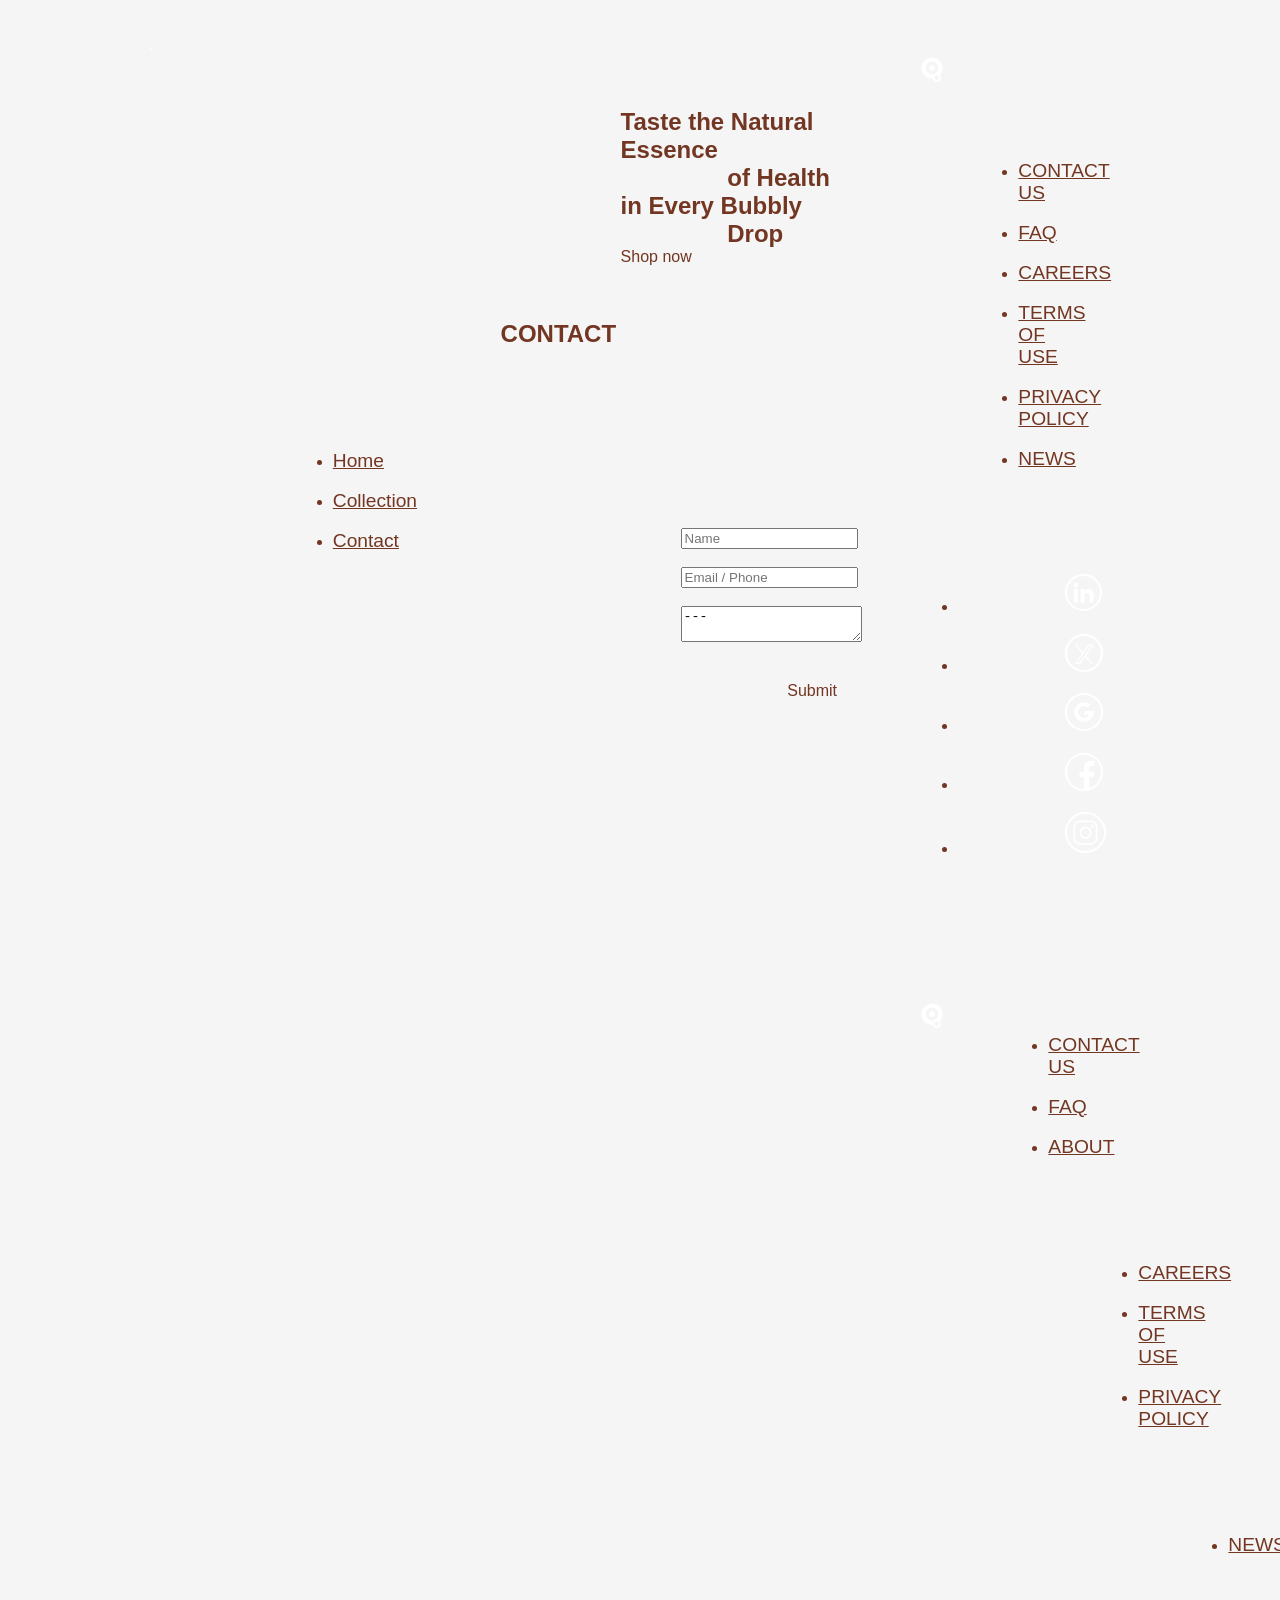
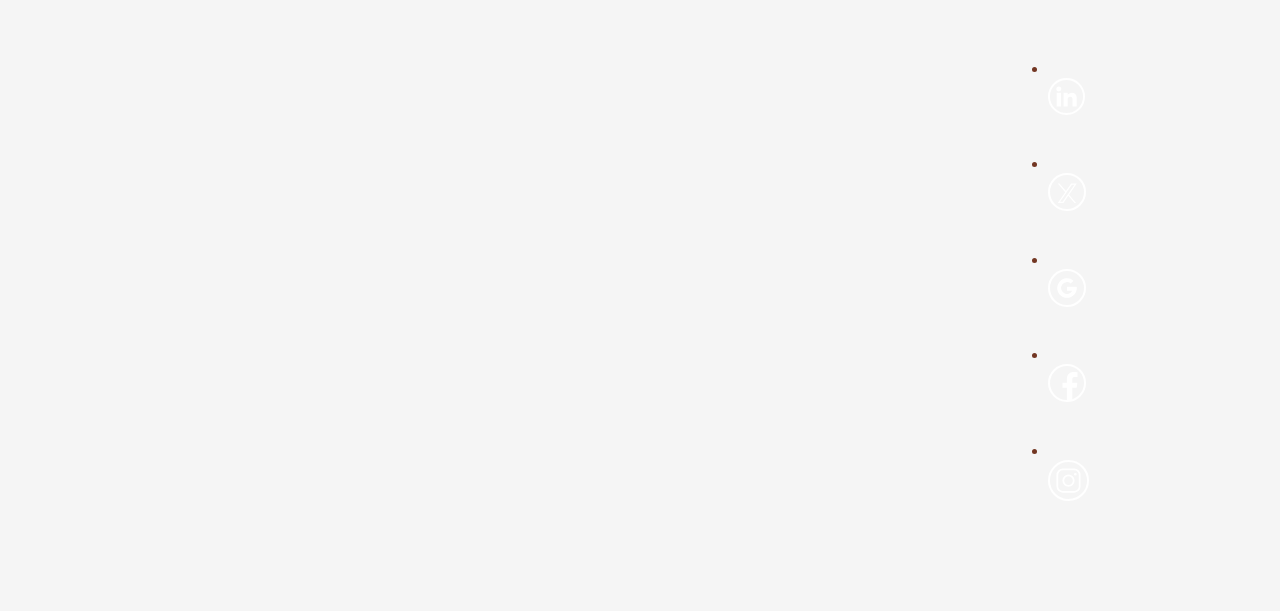
==== commit 9762e3ed: "Update Folder Setup In this commit, the folder setup was updated to make any necessary changes." ====
--- a/index.html
+++ b/index.html
@@ -1,284 +1,186 @@
 <!DOCTYPE html>
 <html lang="en">
-    <head>
-        <meta charset="UTF-8">
-        <meta name="viewport" content="width=device-width" initial-scale="1.0">
-        <title>Quatro | Energy Drinks</title>
-        <link rel="preconnect" href="https://fonts.googleapis.com">
-<link rel="preconnect" href="https://fonts.gstatic.com" crossorigin>
-<link href="https://fonts.googleapis.com/css2?family=Bungee&family=Poppins:ital,wght@0,100;0,200;0,300;0,400;0,500;0,600;0,700;0,800;0,900;1,100;1,200;1,300;1,400;1,500;1,600;1,700;1,800;1,900&display=swap" rel="stylesheet">
-<link rel="preconnect" href="https://fonts.googleapis.com">
-<link rel="preconnect" href="https://fonts.gstatic.com" crossorigin>
-<link href="https://fonts.googleapis.com/css2?family=Poppins:ital,wght@0,100;0,200;0,300;0,400;0,500;0,600;0,700;0,800;0,900;1,100;1,200;1,300;1,400;1,500;1,600;1,700;1,800;1,900&display=swap" rel="stylesheet">
-<link rel="stylesheet" href="css/grid.css" type="text/css">
-<link rel="stylesheet" href="css/main.css" type="text/css">
+
+<head>
+    <meta charset="UTF-8">
+    <meta name="viewport" content="width=device-width, initial-scale=1.0">
+    <title>Quatro | Energy Drinks</title>
+    <link rel="preconnect" href="https://fonts.googleapis.com">
+    <link rel="preconnect" href="https://fonts.gstatic.com" crossorigin>
+    <link
+        href="https://fonts.googleapis.com/css2?family=Bungee&family=Poppins:ital,wght@0,100;0,200;0,300;0,400;0,500;0,600;0,700;0,800;0,900;1,100;1,200;1,300;1,400;1,500;1,600;1,700;1,800;1,900&display=swap"
+        rel="stylesheet">
+    <link rel="preconnect" href="https://fonts.googleapis.com">
+    <link rel="preconnect" href="https://fonts.gstatic.com" crossorigin>
+    <link
+        href="https://fonts.googleapis.com/css2?family=Poppins:ital,wght@0,100;0,200;0,300;0,400;0,500;0,600;0,700;0,800;0,900;1,100;1,200;1,300;1,400;1,500;1,600;1,700;1,800;1,900&display=swap"
+        rel="stylesheet">
+    <link rel="stylesheet" href="css/main.css">
+    <link rel="stylesheet" href="css/grid.css">
 </head>
+
 <body>
-    
-<header>
+    <header>
+        <h1 class="hidden"> Welcome to the Home of Quatro</h1>
+        <div class="grid-con" id="logo-burger">
+            <div id="header-logo" class="col-span-1">
+                <a class="logo-mob" href="index.html"><object type="image/svg+xml"
+                        data="images/logo-mobile.svg"></object></a>
+                <a class="logo-desk l-col-span-full" href="index.html"><object type="image/svg+xml"
+                        data="images/desktop-logo.svg"></object></a>
+            </div>
+            <div class="burger col-start-4">
+                <div id="burger"><object type="image/svg+xml" data="images/burger.svg"></object></div>
+            </div>
+        </div>
+        <div class="grid-con">
+            <nav class="nav-header col-span-full l-col-start-9 l-col-span-5 m-hidden" id="header-ul">
+                <ul class="header-nav-ul">
+                    <li><a href="index.html">Home</a></li>
+                    <li><a href="products.html">Collection</a></li>
+                    <li><a href="contact.html">Contact</a></li>
+                </ul>
+            </nav>
+        </div>
+    </header>
 
-     <!--Main Navigation-->
+    <main>
+        <div class="grid-con hero" id="desk-main">
+            <div class="col-span-full" id="main-img">
+                <img src="images/main-img.png" alt="">
+            </div>
 
-                <h1 class="hidden"> Welcome to the Home of Quatro</h1>
-                <div class="grid-con" id="logo-burger">
-                    <div id="header-logo" class="col-span-1">
-                        <a class="logo-mob" href="index.html"><object type="image/svg+xml"
-                                data="images/logo-mobile.svg"></object></a>
-                        <a class="logo-desk l-col-span-full" href="index.html"><object type="image/svg+xml"
-                                data="images/desktop-logo.svg"></object></a>
-                    </div>
-                    <div class="burger col-start-4">
-                        <div id="burger"><object type="image/svg+xml" data="images/burger.svg"></object></div>
-                    </div>
-                </div>
-                <div class="grid-con">
-                    <nav class="nav-header col-span-full l-col-start-9 l-col-span-5 m-hidden" id="header-ul">
-                        <ul class="header-nav-ul">
-                            <li><a href="index.html">Home</a></li>
-                            <li><a href="products.html">Collection</a></li>
-                            <li><a href="contact.html">Contact</a></li>
-                        </ul>
-                    </nav>
-                </div>
-            </header>
-        
+            <div class="l-col-start-1 l-col-end-5 desk-hero">
+                <img src="images/hero-lichi.svg" alt="">
+            </div>
+
+            <h2 class="col-span-full l-col-start-5 l-col-end-13">Taste the Natural Essence
+                of Health in Every Bubbly
+                Drop </h2>
+
+            <div class="button col-span-full l-col-start-5 l-col-end-13">Shop now</div>
+        </div>
+
+        <div class="grid-con contact-header">
+            <h2 class="col-span-full">CONTACT</h2>
+        </div>
+        <div id="contact-img">
+            <img src="images/mobile-contact.png" alt="">
+        </div>
+
+        <div class="form-bg" id="desktop-bg">
+            <div class="grid-con">
+                <div id="desktop-contact-img" class="l-col-start-1 l-col-end-7">
+                    <img   src="images/desktop-contact-img.png"
+                        alt="">
+                </div>
+                <div class="col-span-full l-col-start-7 l-col-end-13" id="form-place">
+                    <form action="submit">
+                        <input type="text" id="name" placeholder="Name">
+                        <input type="text" id="Email" placeholder="Email / Phone">
+                        <textarea name="message" id="message" placeholder="">---</textarea>
+                    </form>
+
+                    <div id="form-button">
+                        Submit
+                    </div>
+                </div>
+            </div>
+        </div>
+    </main>
+
+    <footer id="contact-foot">
+        <div class="grid-con" id="footer-b">
+            <div id="foot-logo" class="col-start-1 col-end-3">
+                <a href="index.html"><object type="image/svg+xml" data="images/logo-mobile.svg"></object></a>
+            </div>
+
+            <div class="col-start-3 col-end-5 footer-nav">
+                <ul>
+                    <li><a href="">CONTACT US</a></li>
+                    <li><a href="">FAQ</a></li>
+                    <li><a href="">CAREERS</a></li>
+                    <li><a href="">TERMS OF USE</a></li>
+                    <li><a href="">PRIVACY POLICY</a></li>
+                    <li><a href="">NEWS</a></li>
+                </ul>
+            </div>
+
+            <div class="footer-icon col-span-full">
+                <ul class="social-media-list">
+                    <li>
+                        <object type="image/svg+xml" data="images/Linkedin-icon.svg"></object>
+                    </li>
+                    <li>
+                        <object type="image/svg+xml" data="images/Twitter-icon.svg"></object>
+                    </li>
+                    <li>
+                        <object type="image/svg+xml" data="images/Google-icon.svg"></object>
+                    </li>
+                    <li>
+                        <object type="image/svg+xml" data="images/Facebook-icon.svg"></object>
+                    </li>
+                    <li>
+                        <object type="image/svg+xml" data="images/Instagram-icon.svg"></object>
+                    </li>
+                </ul>
+            </div>
+        </div>
+
+        <div id="desktop-footer">
+            <div class="grid-con footer-des">
+                <div id="footer-logo" class="l-col-start-1 l-col-end-3">
+                    <a href="index.html"><object type="image/svg+xml" data="images/logo-mobile.svg"></object></a>
+                </div>
+
+                <div class="l-col-start-4 l-col-span-3 desk-nav">
+                    <ul>
+                        <li><a href="">CONTACT US</a></li>
+                        <li><a href="">FAQ</a></li>
+                        <li><a href="">ABOUT</a></li>
+                    </ul>
+                </div>
+
+                <div class="l-col-start-7 l-col-span-3 desk-nav">
+                    <ul>
+                        <li><a href="">CAREERS</a></li>
+                        <li><a href="">TERMS OF USE</a></li>
+                        <li><a href="">PRIVACY POLICY</a></li>
+                    </ul>
+                </div>
+
+                <div class="l-col-start-10 l-col-span-3 desk-nav">
+                    <ul>
+                        <li><a href="">NEWS</a></li>
+                    </ul>
+                </div>
+
+                <div class="footer-icon l-col-start-4 l-col-end-10">
+                    <ul class="social-media-list">
+                        <li>
+                            <object type="image/svg+xml" data="images/Linkedin-icon.svg"></object>
+                        </li>
+                        <li>
+                            <object type="image/svg+xml" data="images/Twitter-icon.svg"></object>
+                        </li>
+                        <li>
+                            <object type="image/svg+xml" data="images/Google-icon.svg"></object>
+                        </li>
+                        <li>
+                            <object type="image/svg+xml" data="images/Facebook-icon.svg"></object>
+                        </li>
+                        <li>
+                            <object type="image/svg+xml" data="images/Instagram-icon.svg"></object>
+                        </li>
+                    </ul>
+                </div>
+            </div>
+        </div>
+    </footer>
+    <script src="js/main.js"></script>
+    <script src="js/burger.js"></script>
+</body>
 
 
-         <!--Main Section-->
-            <main>
-                <section>
-                    <div class="grid-con hero" id="desk-main">
-                        <div class="col-span-full" id="main-img">
-                            <img src="images/main-img.png" alt="">
-                        </div>
-        
-                        <div class="l-col-start-1 l-col-end-5 desk-hero">
-                            <img src="images/hero-lichi.svg" alt="Lichi">
-                        </div>
-        
-                        <h2 class="col-span-full l-col-start-5 l-col-end-13">Taste the Natural Essence
-                            of Health in Every Bubbly
-                            Drop </h2>
-        
-                        <div class="button col-span-full l-col-start-5 l-col-end-13">Shop Now</div>
-                    </div>
-        
-                    <div class="grid-con">
-        
-                        <img class="l-col-start-1 l-col-span-4 desk-hidden" src="images/special-img.png" alt="Special Offers">
-        
-        
-                        <div class="col-span-full l-col-start-5 l-col-span-4 healthy-drinks">
-                            <h2>More <br> Than</h2>
-                            <h2 id="digit">20</h2>
-                            <p>Super Healthy</p>
-                            <h3>Energy Drinks</h3>
-                        </div>
-        
-                        <img class="l-col-start-9 l-col-span-4 desk-hidden" src="images/special-img.png" alt="Special Offers">
-        
-                        <div class="col-span-full l-col-start-1 l-col-span-4 special" id="special-top">
-                            <p>Our latest products</p>
-                        </div>
-        
-                        <div class="col-span-full l-col-start-9 l-col-span-4 special">
-                            <p>Special offers for you</p>
-                        </div>
-                    </div>
-                </section>
-        
-                <section>
-                    <div class="grid-con selling-point">
-                        <h2 class="col-span-full l-col-start-4 l-col-span-6">Be more than well get
-                            <span>Extra Nourishment</span>
-                        </h2>
-        
-                        <div class="col-span-full l-col-start-5 l-col-span-3" id="selling-img">
-                            <img src="images/nourish-img.png" alt="">
-                        </div>
-        
-                        <div class="col-span-full l-col-start-1 l-col-span-3 selling-content" id="friendly">
-                            <h3>Environment <br>
-                                <span>Friendly</span>
-                            </h3>
-                            <p>Quatro, a healthy soda drink, is environmentally friendly due to its use of sustainable
-                                packaging,
-                                natural ingredients, and eco-conscious production practices.</p>
-                        </div>
-        
-                        <div class="arrow l-col-start-4 l-col-span-2" id="arrow-one">
-                            <object type="image/svg+xml" data="images/Lean_Curve_Line.svg"></object>
-                        </div>
-        
-                        <div class="arrow l-col-start-7 l-col-span-2" id="arrow-two">
-                            <object type="image/svg+xml" data="images/dash-arrow.svg"></object>
-                        </div>
-        
-                        <div class="arrow l-col-start-7 l-col-span-2 " id="arrow-three">
-                            <object type="image/svg+xml" data="images/curve-arrow.svg"></object>
-                        </div>
-        
-                        <div class="col-span-full l-col-start-9 l-col-end-13 selling-content" id="Jamaica">
-                            <h3>Natural Ingredients <br>
-                                from <span>Jamaica</span></h3>
-                            <p>Quatro, a healthy soda drink, is crafted with natural ingredients sourced directly from Jamaica,
-                                ensuring both a refreshing taste and an environmentally friendly choice.</p>
-                        </div>
-        
-                        <div class="col-span-full l-col-start-9 l-col-end-13 selling-content" id="relationship">
-                            <h3>Great Customer <br>
-                                <span>Relationships</span>
-                            </h3>
-                            <p>Quatro, a healthy soda drink, strengthens customer relationships by offering a unique, refreshing
-                                beverage made from natural Jamaican ingredients, fostering trust and loyalty through its
-                                commitment
-                                to quality and sustainability.</p>
-                        </div>
-                    </div>
-                </section>
-                <section>
-                    <div class="bottom-hero">
-                        <div class="grid-con bottom-hero-text">
-                            <h2 class="col-span-full">TASTE IN EVERY <br>HEALTHY SIP</h2>
-                            <div class="button col-span-full ">Shop Now</div>
-                        </div>
-        
-                        <img src="images/bottom-hero.png" alt="">
-                        <img class="hero-bottom-desk" src="images/bottom-hero-desk.png" alt="">
-        
-                    </div>
-        
-                    <div class="grid-con promo-summer">
-                        <h2 class="col-span-full l-col-start-1 l-col-span-5"><span>Frozen Drinks</span> to Cool
-                            You Down This Summer</h2>
-        
-                        <img class="summer-img-desk l-col-start-1 l-col-span-4" src="images/coconut-can.png" alt="Coconut">
-                        <img class="summer-img-desk l-col-start-5 l-col-span-4" src="images/lichi-can.png" alt="Lichi">
-                        <img class="summer-img-desk l-col-start-9 l-col-span-4" src="images/kiwi-can.png" alt="Kiwi">
-        
-                        <div class="col-span-full promo-summer-img">
-                            <img id="summer-img-mob" src="images/bottom-hero-sub.png" alt="">
-                        </div>
-        
-                        <h2 class="col-span-full second-head">SO WHAT ARE YOU <span>WAITING</span> FOR</h2>
-                        <div class="promo-btn col-span-full"><a href="">Shop Now</a></div>
-                    </div>
-                </section>
-        
-                <section id="video-desk">
-                    <div class="grid-con vid-desk">
-                        <video class="l-col-start-1 l-col-end-8" src="images/Maxwell_Sashoye_FIP.mp4" controls></video>
-                        <h2 class="l-col-start-8 l-col-end-13 second-head-desk">SO WHAT ARE YOU <span>WAITING</span> FOR</h2>
-                        <div id="video-btn" class="l-col-start-10 l-col-end-13"><a href="">Shop Now</a></div>
-                    </div>
-                </section>
-        
-                <section>
-                    <div class="promo-vid">
-                        <video src="images/Maxwell_Sashoye_FIP.mp4" controls></video>
-                    </div>
-                </section>
-            </main>
-        
+</html>
 
-            <!--Footer-->
-        
-            <footer id="contact-footer">
-                <div class="grid-con" id="footer-b">
-                    <div id="footer-logo" class="col-start-1 col-end-3">
-                        <a href="index.html"><object type="image/svg+xml" data="images/logo-mobile.svg"></object></a>
-                    </div>
-        
-                    <div class="col-start-3 col-end-5 footer-nav">
-                        <ul>
-                            <li><a href="">CONTACT US</a></li>
-                            <li><a href="">FAQ</a></li>
-                            <li><a href="">CAREERS</a></li>
-                            <li><a href="">TERMS OF USE</a></li>
-                            <li><a href="">PRIVACY POLICY</a></li>
-                            <li><a href="">NEWS</a></li>
-                        </ul>
-                    </div>
-        
-                    <div class="footer-icon col-span-full">
-                        <ul class="social-media-list">
-                            <li>
-                                <object type="image/svg+xml" data="images/Linkedin-icon.svg"></object>
-                            </li>
-                            <li>
-                                <object type="image/svg+xml" data="images/Twitter-icon.svg"></object>
-                            </li>
-                            <li>
-                                <object type="image/svg+xml" data="images/Google-icon.svg"></object>
-                            </li>
-                            <li>
-                                <object type="image/svg+xml" data="images/Facebook-icon.svg"></object>
-                            </li>
-                            <li>
-                                <object type="image/svg+xml" data="images/Instagram-icon.svg"></object>
-                            </li>
-                        </ul>
-                    </div>
-                </div>
-        
-                <div id="desktop-footer">
-                    <div class="grid-con footer-des">
-                        <div id="footer-logo" class="l-col-start-1 l-col-end-3">
-                            <a href="index.html"><object type="image/svg+xml" data="images/logo-mobile.svg"></object></a>
-                        </div>
-        
-                        <div class="l-col-start-4 l-col-span-3 desk-nav">
-                            <ul>
-                                <li><a href="">CONTACT US</a></li>
-                                <li><a href="">FAQ</a></li>
-                                <li><a href="">ABOUT</a></li>
-                            </ul>
-                        </div>
-        
-                        <div class="l-col-start-7 l-col-span-3 desk-nav">
-                            <ul>
-                                <li><a href="">CAREERS</a></li>
-                                <li><a href="">TERMS OF USE</a></li>
-                                <li><a href="">PRIVACY POLICY</a></li>
-                            </ul>
-                        </div>
-        
-                        <div class="l-col-start-10 l-col-span-3 desk-nav">
-                            <ul>
-                                <li><a href="">NEWS</a></li>
-                            </ul>
-                        </div>
-        
-                        <div class="footer-icon l-col-start-4 l-col-end-10">
-                            <ul class="social-media-list">
-                                <li>
-                                    <object type="image/svg+xml" data="images/Linkedin-icon.svg"></object>
-                                </li>
-                                <li>
-                                    <object type="image/svg+xml" data="images/Twitter-icon.svg"></object>
-                                </li>
-                                <li>
-                                    <object type="image/svg+xml" data="images/Google-icon.svg"></object>
-                                </li>
-                                <li>
-                                    <object type="image/svg+xml" data="images/Facebook-icon.svg"></object>
-                                </li>
-                                <li>
-                                    <object type="image/svg+xml" data="images/Instagram-icon.svg"></object>
-                                </li>
-                            </ul>
-                        </div>
-                    </div>
-        
-        <p class="col-start-1 col-span-2 l-col-span-full"> All prices and services on this website and in our reservation system are based on
-            conditions at the time of publishing and are subject to change. Please contact us to confirm services,
-            availability and pricing.</p>
-            
-          <p> &copy; Quatro Drink Inc. All Rights Reserved. Privacy Policy.</p>
-                </div>
-            </footer>
-
-            <script src="js/main.js"></script>
-            <script src="js/burger.js"></script>
-        </body>
-        </html>
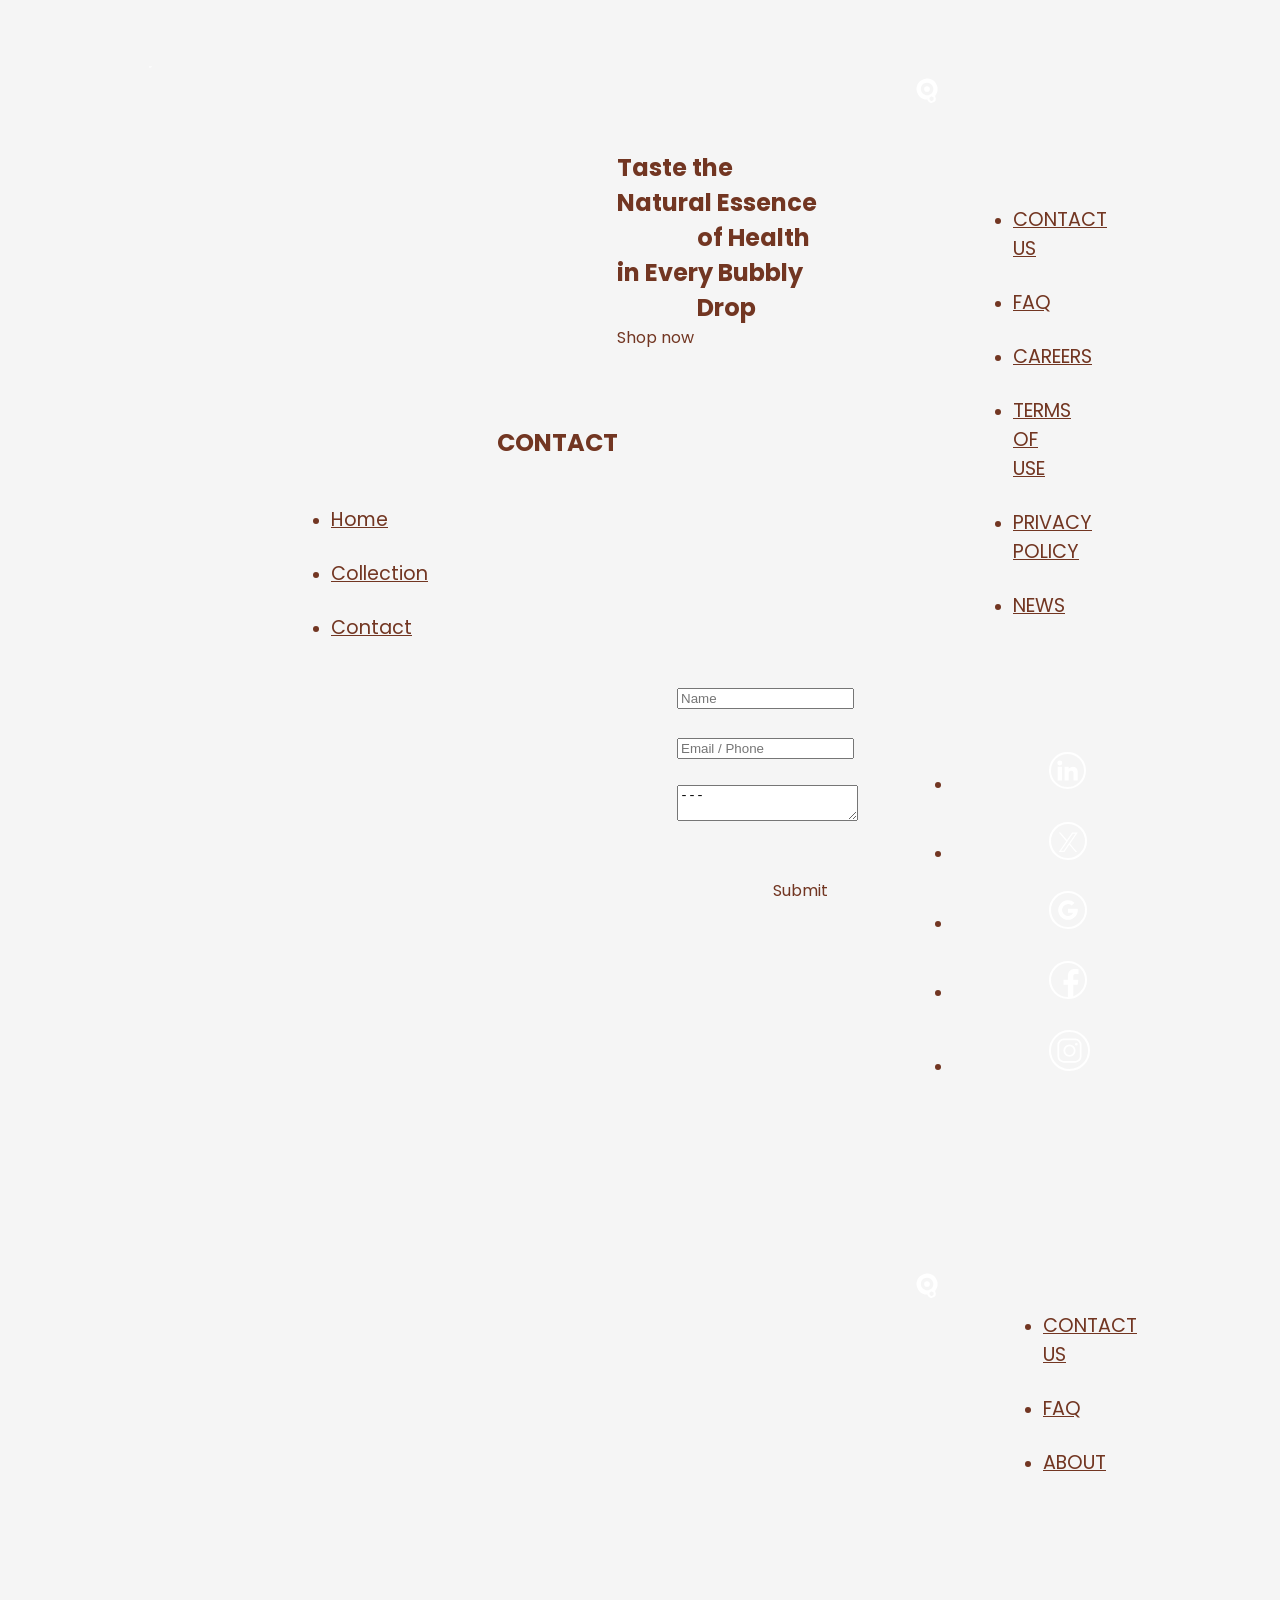
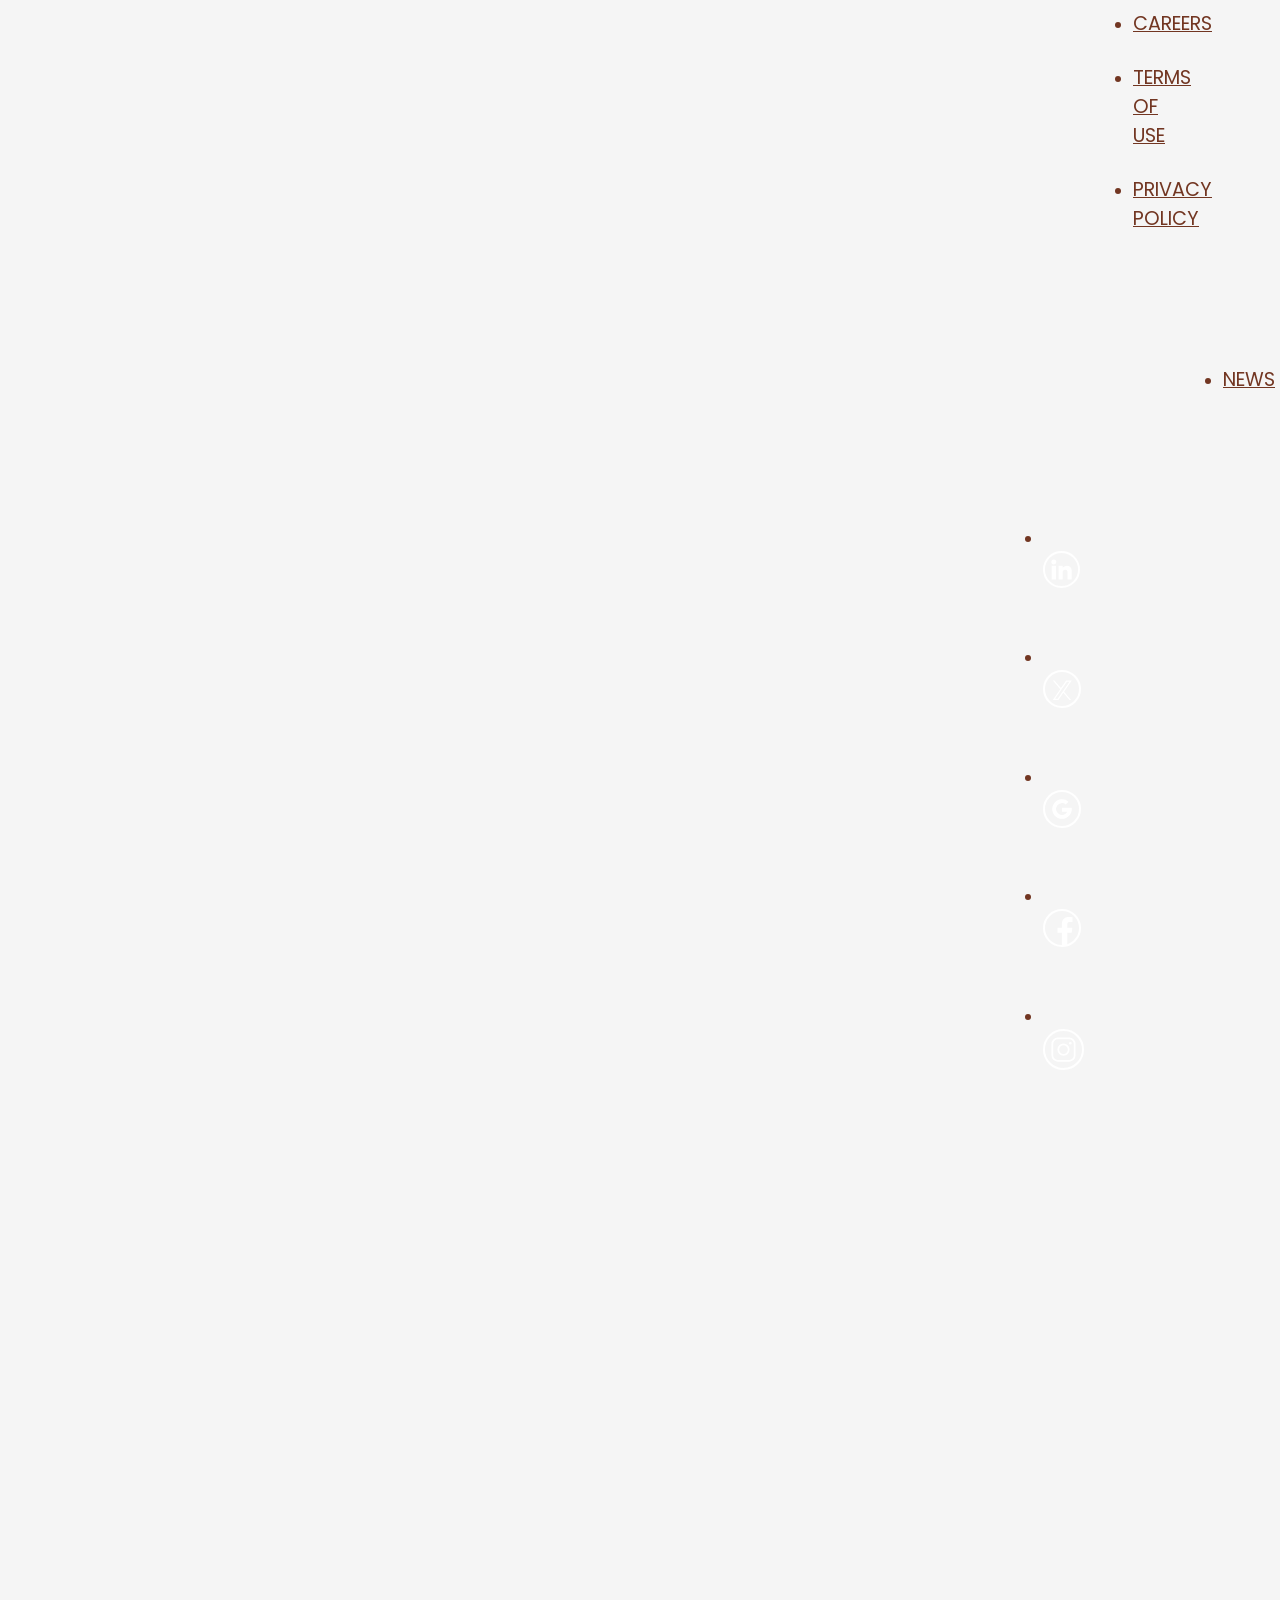
==== commit a0988ba5: "Merge branch 'main' into dev-sm-folder-setup" ====
--- a/index.html
+++ b/index.html
@@ -184,3 +184,286 @@
 
 </html>
 
+=======
+    <head>
+        <meta charset="UTF-8">
+        <meta name="viewport" content="width=device-width" initial-scale="1.0">
+        <title>Quatro | Energy Drinks</title>
+        <link rel="preconnect" href="https://fonts.googleapis.com">
+<link rel="preconnect" href="https://fonts.gstatic.com" crossorigin>
+<link href="https://fonts.googleapis.com/css2?family=Bungee&family=Poppins:ital,wght@0,100;0,200;0,300;0,400;0,500;0,600;0,700;0,800;0,900;1,100;1,200;1,300;1,400;1,500;1,600;1,700;1,800;1,900&display=swap" rel="stylesheet">
+<link rel="preconnect" href="https://fonts.googleapis.com">
+<link rel="preconnect" href="https://fonts.gstatic.com" crossorigin>
+<link href="https://fonts.googleapis.com/css2?family=Poppins:ital,wght@0,100;0,200;0,300;0,400;0,500;0,600;0,700;0,800;0,900;1,100;1,200;1,300;1,400;1,500;1,600;1,700;1,800;1,900&display=swap" rel="stylesheet">
+<link rel="stylesheet" href="css/grid.css" type="text/css">
+<link rel="stylesheet" href="css/main.css" type="text/css">
+</head>
+<body>
+    
+<header>
+
+     <!--Main Navigation-->
+
+                <h1 class="hidden"> Welcome to the Home of Quatro</h1>
+                <div class="grid-con" id="logo-burger">
+                    <div id="header-logo" class="col-span-1">
+                        <a class="logo-mob" href="index.html"><object type="image/svg+xml"
+                                data="images/logo-mobile.svg"></object></a>
+                        <a class="logo-desk l-col-span-full" href="index.html"><object type="image/svg+xml"
+                                data="images/desktop-logo.svg"></object></a>
+                    </div>
+                    <div class="burger col-start-4">
+                        <div id="burger"><object type="image/svg+xml" data="images/burger.svg"></object></div>
+                    </div>
+                </div>
+                <div class="grid-con">
+                    <nav class="nav-header col-span-full l-col-start-9 l-col-span-5 m-hidden" id="header-ul">
+                        <ul class="header-nav-ul">
+                            <li><a href="index.html">Home</a></li>
+                            <li><a href="products.html">Collection</a></li>
+                            <li><a href="contact.html">Contact</a></li>
+                        </ul>
+                    </nav>
+                </div>
+            </header>
+        
+
+
+         <!--Main Section-->
+            <main>
+                <section>
+                    <div class="grid-con hero" id="desk-main">
+                        <div class="col-span-full" id="main-img">
+                            <img src="images/main-img.png" alt="">
+                        </div>
+        
+                        <div class="l-col-start-1 l-col-end-5 desk-hero">
+                            <img src="images/hero-lichi.svg" alt="Lichi">
+                        </div>
+        
+                        <h2 class="col-span-full l-col-start-5 l-col-end-13">Taste the Natural Essence
+                            of Health in Every Bubbly
+                            Drop </h2>
+        
+                        <div class="button col-span-full l-col-start-5 l-col-end-13">Shop Now</div>
+                    </div>
+        
+                    <div class="grid-con">
+        
+                        <img class="l-col-start-1 l-col-span-4 desk-hidden" src="images/special-img.png" alt="Special Offers">
+        
+        
+                        <div class="col-span-full l-col-start-5 l-col-span-4 healthy-drinks">
+                            <h2>More <br> Than</h2>
+                            <h2 id="digit">20</h2>
+                            <p>Super Healthy</p>
+                            <h3>Energy Drinks</h3>
+                        </div>
+        
+                        <img class="l-col-start-9 l-col-span-4 desk-hidden" src="images/special-img.png" alt="Special Offers">
+        
+                        <div class="col-span-full l-col-start-1 l-col-span-4 special" id="special-top">
+                            <p>Our latest products</p>
+                        </div>
+        
+                        <div class="col-span-full l-col-start-9 l-col-span-4 special">
+                            <p>Special offers for you</p>
+                        </div>
+                    </div>
+                </section>
+        
+                <section>
+                    <div class="grid-con selling-point">
+                        <h2 class="col-span-full l-col-start-4 l-col-span-6">Be more than well get
+                            <span>Extra Nourishment</span>
+                        </h2>
+        
+                        <div class="col-span-full l-col-start-5 l-col-span-3" id="selling-img">
+                            <img src="images/nourish-img.png" alt="">
+                        </div>
+        
+                        <div class="col-span-full l-col-start-1 l-col-span-3 selling-content" id="friendly">
+                            <h3>Environment <br>
+                                <span>Friendly</span>
+                            </h3>
+                            <p>Quatro, a healthy soda drink, is environmentally friendly due to its use of sustainable
+                                packaging,
+                                natural ingredients, and eco-conscious production practices.</p>
+                        </div>
+        
+                        <div class="arrow l-col-start-4 l-col-span-2" id="arrow-one">
+                            <object type="image/svg+xml" data="images/Lean_Curve_Line.svg"></object>
+                        </div>
+        
+                        <div class="arrow l-col-start-7 l-col-span-2" id="arrow-two">
+                            <object type="image/svg+xml" data="images/dash-arrow.svg"></object>
+                        </div>
+        
+                        <div class="arrow l-col-start-7 l-col-span-2 " id="arrow-three">
+                            <object type="image/svg+xml" data="images/curve-arrow.svg"></object>
+                        </div>
+        
+                        <div class="col-span-full l-col-start-9 l-col-end-13 selling-content" id="Jamaica">
+                            <h3>Natural Ingredients <br>
+                                from <span>Jamaica</span></h3>
+                            <p>Quatro, a healthy soda drink, is crafted with natural ingredients sourced directly from Jamaica,
+                                ensuring both a refreshing taste and an environmentally friendly choice.</p>
+                        </div>
+        
+                        <div class="col-span-full l-col-start-9 l-col-end-13 selling-content" id="relationship">
+                            <h3>Great Customer <br>
+                                <span>Relationships</span>
+                            </h3>
+                            <p>Quatro, a healthy soda drink, strengthens customer relationships by offering a unique, refreshing
+                                beverage made from natural Jamaican ingredients, fostering trust and loyalty through its
+                                commitment
+                                to quality and sustainability.</p>
+                        </div>
+                    </div>
+                </section>
+                <section>
+                    <div class="bottom-hero">
+                        <div class="grid-con bottom-hero-text">
+                            <h2 class="col-span-full">TASTE IN EVERY <br>HEALTHY SIP</h2>
+                            <div class="button col-span-full ">Shop Now</div>
+                        </div>
+        
+                        <img src="images/bottom-hero.png" alt="">
+                        <img class="hero-bottom-desk" src="images/bottom-hero-desk.png" alt="">
+        
+                    </div>
+        
+                    <div class="grid-con promo-summer">
+                        <h2 class="col-span-full l-col-start-1 l-col-span-5"><span>Frozen Drinks</span> to Cool
+                            You Down This Summer</h2>
+        
+                        <img class="summer-img-desk l-col-start-1 l-col-span-4" src="images/coconut-can.png" alt="Coconut">
+                        <img class="summer-img-desk l-col-start-5 l-col-span-4" src="images/lichi-can.png" alt="Lichi">
+                        <img class="summer-img-desk l-col-start-9 l-col-span-4" src="images/kiwi-can.png" alt="Kiwi">
+        
+                        <div class="col-span-full promo-summer-img">
+                            <img id="summer-img-mob" src="images/bottom-hero-sub.png" alt="">
+                        </div>
+        
+                        <h2 class="col-span-full second-head">SO WHAT ARE YOU <span>WAITING</span> FOR</h2>
+                        <div class="promo-btn col-span-full"><a href="">Shop Now</a></div>
+                    </div>
+                </section>
+        
+                <section id="video-desk">
+                    <div class="grid-con vid-desk">
+                        <video class="l-col-start-1 l-col-end-8" src="images/Maxwell_Sashoye_FIP.mp4" controls></video>
+                        <h2 class="l-col-start-8 l-col-end-13 second-head-desk">SO WHAT ARE YOU <span>WAITING</span> FOR</h2>
+                        <div id="video-btn" class="l-col-start-10 l-col-end-13"><a href="">Shop Now</a></div>
+                    </div>
+                </section>
+        
+                <section>
+                    <div class="promo-vid">
+                        <video src="images/Maxwell_Sashoye_FIP.mp4" controls></video>
+                    </div>
+                </section>
+            </main>
+        
+
+            <!--Footer-->
+        
+            <footer id="contact-footer">
+                <div class="grid-con" id="footer-b">
+                    <div id="footer-logo" class="col-start-1 col-end-3">
+                        <a href="index.html"><object type="image/svg+xml" data="images/logo-mobile.svg"></object></a>
+                    </div>
+        
+                    <div class="col-start-3 col-end-5 footer-nav">
+                        <ul>
+                            <li><a href="">CONTACT US</a></li>
+                            <li><a href="">FAQ</a></li>
+                            <li><a href="">CAREERS</a></li>
+                            <li><a href="">TERMS OF USE</a></li>
+                            <li><a href="">PRIVACY POLICY</a></li>
+                            <li><a href="">NEWS</a></li>
+                        </ul>
+                    </div>
+        
+                    <div class="footer-icon col-span-full">
+                        <ul class="social-media-list">
+                            <li>
+                                <object type="image/svg+xml" data="images/Linkedin-icon.svg"></object>
+                            </li>
+                            <li>
+                                <object type="image/svg+xml" data="images/Twitter-icon.svg"></object>
+                            </li>
+                            <li>
+                                <object type="image/svg+xml" data="images/Google-icon.svg"></object>
+                            </li>
+                            <li>
+                                <object type="image/svg+xml" data="images/Facebook-icon.svg"></object>
+                            </li>
+                            <li>
+                                <object type="image/svg+xml" data="images/Instagram-icon.svg"></object>
+                            </li>
+                        </ul>
+                    </div>
+                </div>
+        
+                <div id="desktop-footer">
+                    <div class="grid-con footer-des">
+                        <div id="footer-logo" class="l-col-start-1 l-col-end-3">
+                            <a href="index.html"><object type="image/svg+xml" data="images/logo-mobile.svg"></object></a>
+                        </div>
+        
+                        <div class="l-col-start-4 l-col-span-3 desk-nav">
+                            <ul>
+                                <li><a href="">CONTACT US</a></li>
+                                <li><a href="">FAQ</a></li>
+                                <li><a href="">ABOUT</a></li>
+                            </ul>
+                        </div>
+        
+                        <div class="l-col-start-7 l-col-span-3 desk-nav">
+                            <ul>
+                                <li><a href="">CAREERS</a></li>
+                                <li><a href="">TERMS OF USE</a></li>
+                                <li><a href="">PRIVACY POLICY</a></li>
+                            </ul>
+                        </div>
+        
+                        <div class="l-col-start-10 l-col-span-3 desk-nav">
+                            <ul>
+                                <li><a href="">NEWS</a></li>
+                            </ul>
+                        </div>
+        
+                        <div class="footer-icon l-col-start-4 l-col-end-10">
+                            <ul class="social-media-list">
+                                <li>
+                                    <object type="image/svg+xml" data="images/Linkedin-icon.svg"></object>
+                                </li>
+                                <li>
+                                    <object type="image/svg+xml" data="images/Twitter-icon.svg"></object>
+                                </li>
+                                <li>
+                                    <object type="image/svg+xml" data="images/Google-icon.svg"></object>
+                                </li>
+                                <li>
+                                    <object type="image/svg+xml" data="images/Facebook-icon.svg"></object>
+                                </li>
+                                <li>
+                                    <object type="image/svg+xml" data="images/Instagram-icon.svg"></object>
+                                </li>
+                            </ul>
+                        </div>
+                    </div>
+        
+        <p class="col-start-1 col-span-2 l-col-span-full"> All prices and services on this website and in our reservation system are based on
+            conditions at the time of publishing and are subject to change. Please contact us to confirm services,
+            availability and pricing.</p>
+            
+          <p> &copy; Quatro Drink Inc. All Rights Reserved. Privacy Policy.</p>
+                </div>
+            </footer>
+
+            <script src="js/main.js"></script>
+            <script src="js/burger.js"></script>
+        </body>
+        </html>
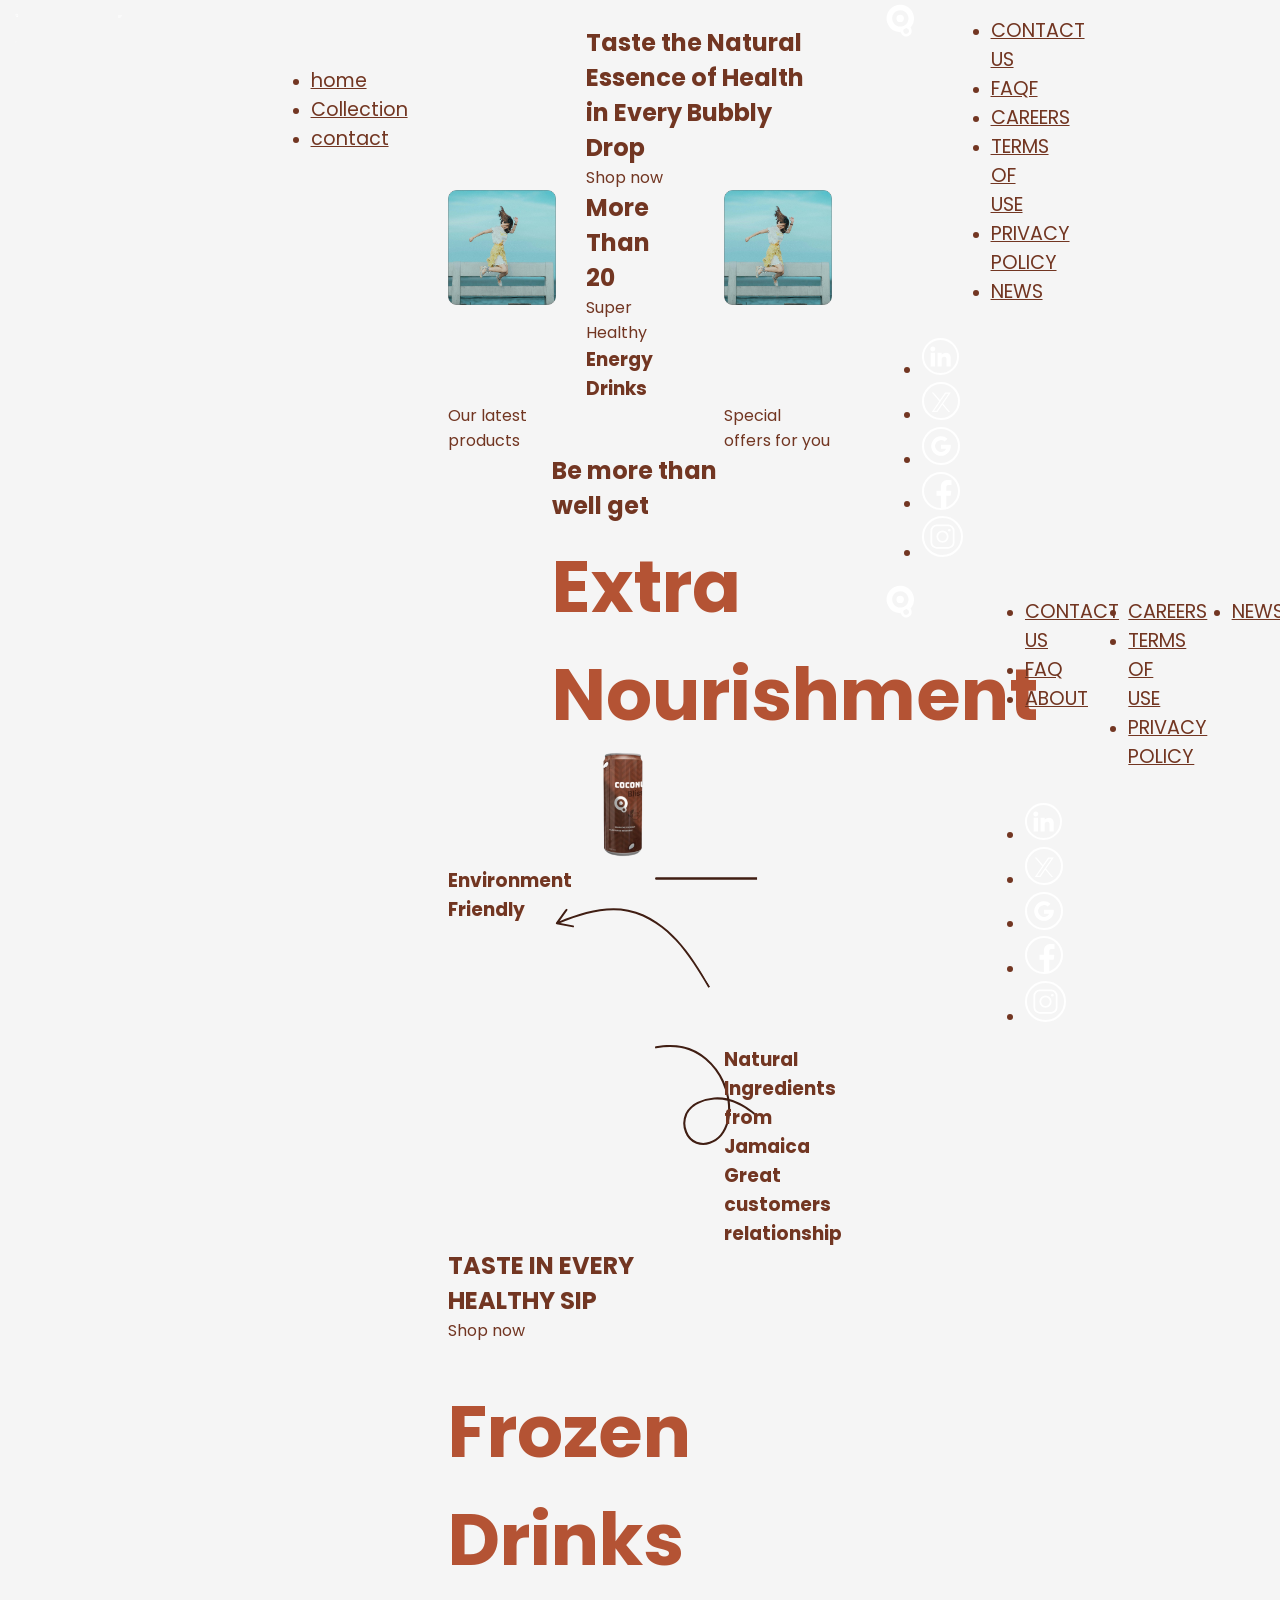
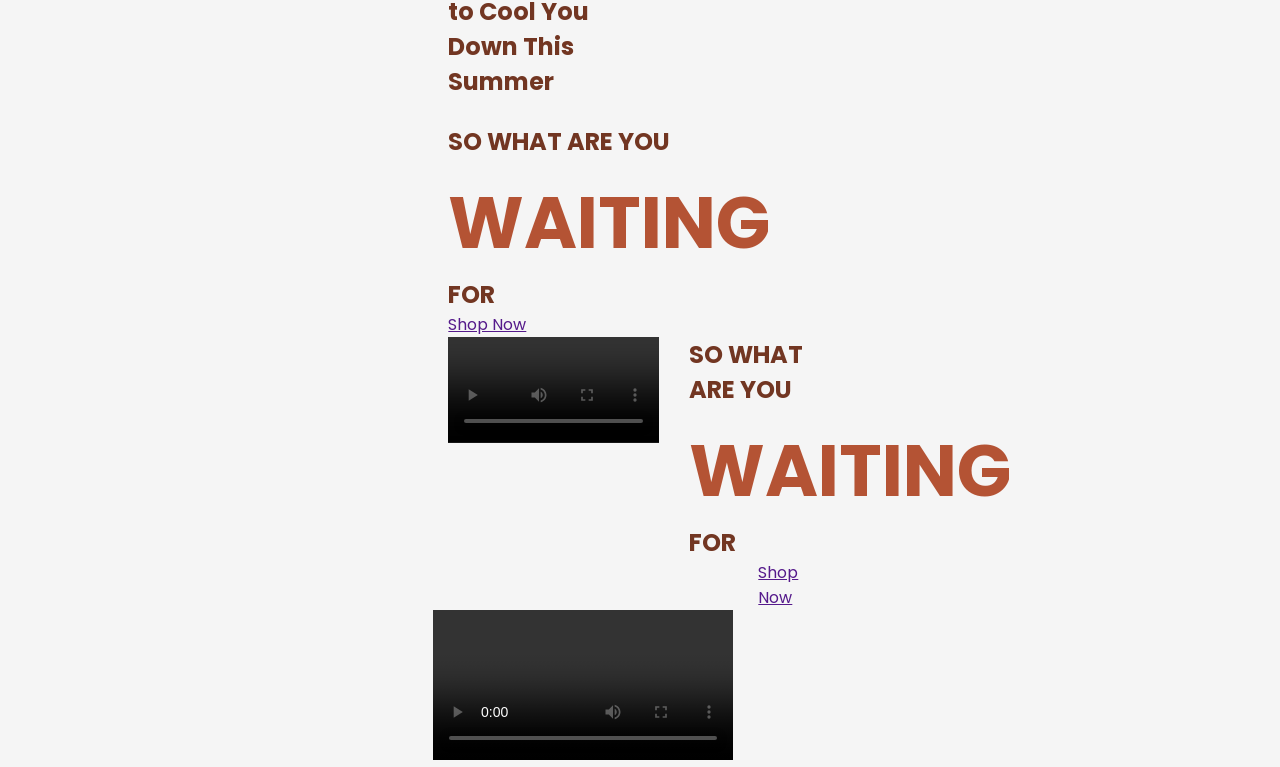
==== commit 2d3d784a: "Update index.html In this commit, the index.html was updated with the information necessary for the " ====
--- a/index.html
+++ b/index.html
@@ -2,468 +2,304 @@
 <html lang="en">
 
 <head>
-    <meta charset="UTF-8">
-    <meta name="viewport" content="width=device-width, initial-scale=1.0">
-    <title>Quatro | Energy Drinks</title>
-    <link rel="preconnect" href="https://fonts.googleapis.com">
-    <link rel="preconnect" href="https://fonts.gstatic.com" crossorigin>
-    <link
-        href="https://fonts.googleapis.com/css2?family=Bungee&family=Poppins:ital,wght@0,100;0,200;0,300;0,400;0,500;0,600;0,700;0,800;0,900;1,100;1,200;1,300;1,400;1,500;1,600;1,700;1,800;1,900&display=swap"
-        rel="stylesheet">
-    <link rel="preconnect" href="https://fonts.googleapis.com">
-    <link rel="preconnect" href="https://fonts.gstatic.com" crossorigin>
-    <link
-        href="https://fonts.googleapis.com/css2?family=Poppins:ital,wght@0,100;0,200;0,300;0,400;0,500;0,600;0,700;0,800;0,900;1,100;1,200;1,300;1,400;1,500;1,600;1,700;1,800;1,900&display=swap"
-        rel="stylesheet">
-    <link rel="stylesheet" href="css/main.css">
-    <link rel="stylesheet" href="css/grid.css">
+    <meta charset="UTF-8">
+    <meta name="viewport" content="width=device-width" initial-scale="1.0">
+    <title>Quatro | Energy Drinks</title>
+    <link rel="preconnect" href="https://fonts.googleapis.com">
+    <link rel="preconnect" href="https://fonts.gstatic.com" crossorigin>
+    <link
+        href="https://fonts.googleapis.com/css2?family=Bungee&family=Poppins:ital,wght@0,100;0,200;0,300;0,400;0,500;0,600;0,700;0,800;0,900;1,100;1,200;1,300;1,400;1,500;1,600;1,700;1,800;1,900&display=swap"
+        rel="stylesheet">
+    <link rel="preconnect" href="https://fonts.googleapis.com">
+    <link rel="preconnect" href="https://fonts.gstatic.com" crossorigin>
+    <link
+        href="https://fonts.googleapis.com/css2?family=Poppins:ital,wght@0,100;0,200;0,300;0,400;0,500;0,600;0,700;0,800;0,900;1,100;1,200;1,300;1,400;1,500;1,600;1,700;1,800;1,900&display=swap"
+        rel="stylesheet">
+    <link rel="stylesheet" href="css/grid.css" type="text/css">
+    <link rel="stylesheet" href="css/main.css" type="text/css">
 </head>
 
 <body>
-    <header>
-        <h1 class="hidden"> Welcome to the Home of Quatro</h1>
-        <div class="grid-con" id="logo-burger">
-            <div id="header-logo" class="col-span-1">
-                <a class="logo-mob" href="index.html"><object type="image/svg+xml"
-                        data="images/logo-mobile.svg"></object></a>
-                <a class="logo-desk l-col-span-full" href="index.html"><object type="image/svg+xml"
-                        data="images/desktop-logo.svg"></object></a>
-            </div>
-            <div class="burger col-start-4">
-                <div id="burger"><object type="image/svg+xml" data="images/burger.svg"></object></div>
-            </div>
-        </div>
-        <div class="grid-con">
-            <nav class="nav-header col-span-full l-col-start-9 l-col-span-5 m-hidden" id="header-ul">
-                <ul class="header-nav-ul">
-                    <li><a href="index.html">Home</a></li>
-                    <li><a href="products.html">Collection</a></li>
-                    <li><a href="contact.html">Contact</a></li>
-                </ul>
-            </nav>
-        </div>
-    </header>
-
-    <main>
-        <div class="grid-con hero" id="desk-main">
-            <div class="col-span-full" id="main-img">
-                <img src="images/main-img.png" alt="">
-            </div>
-
-            <div class="l-col-start-1 l-col-end-5 desk-hero">
-                <img src="images/hero-lichi.svg" alt="">
-            </div>
-
-            <h2 class="col-span-full l-col-start-5 l-col-end-13">Taste the Natural Essence
-                of Health in Every Bubbly
-                Drop </h2>
-
-            <div class="button col-span-full l-col-start-5 l-col-end-13">Shop now</div>
-        </div>
-
-        <div class="grid-con contact-header">
-            <h2 class="col-span-full">CONTACT</h2>
-        </div>
-        <div id="contact-img">
-            <img src="images/mobile-contact.png" alt="">
-        </div>
-
-        <div class="form-bg" id="desktop-bg">
-            <div class="grid-con">
-                <div id="desktop-contact-img" class="l-col-start-1 l-col-end-7">
-                    <img   src="images/desktop-contact-img.png"
-                        alt="">
-                </div>
-                <div class="col-span-full l-col-start-7 l-col-end-13" id="form-place">
-                    <form action="submit">
-                        <input type="text" id="name" placeholder="Name">
-                        <input type="text" id="Email" placeholder="Email / Phone">
-                        <textarea name="message" id="message" placeholder="">---</textarea>
-                    </form>
-
-                    <div id="form-button">
-                        Submit
-                    </div>
-                </div>
-            </div>
-        </div>
-    </main>
-
-    <footer id="contact-foot">
-        <div class="grid-con" id="footer-b">
-            <div id="foot-logo" class="col-start-1 col-end-3">
-                <a href="index.html"><object type="image/svg+xml" data="images/logo-mobile.svg"></object></a>
-            </div>
-
-            <div class="col-start-3 col-end-5 footer-nav">
-                <ul>
-                    <li><a href="">CONTACT US</a></li>
-                    <li><a href="">FAQ</a></li>
-                    <li><a href="">CAREERS</a></li>
-                    <li><a href="">TERMS OF USE</a></li>
-                    <li><a href="">PRIVACY POLICY</a></li>
-                    <li><a href="">NEWS</a></li>
-                </ul>
-            </div>
-
-            <div class="footer-icon col-span-full">
-                <ul class="social-media-list">
-                    <li>
-                        <object type="image/svg+xml" data="images/Linkedin-icon.svg"></object>
-                    </li>
-                    <li>
-                        <object type="image/svg+xml" data="images/Twitter-icon.svg"></object>
-                    </li>
-                    <li>
-                        <object type="image/svg+xml" data="images/Google-icon.svg"></object>
-                    </li>
-                    <li>
-                        <object type="image/svg+xml" data="images/Facebook-icon.svg"></object>
-                    </li>
-                    <li>
-                        <object type="image/svg+xml" data="images/Instagram-icon.svg"></object>
-                    </li>
-                </ul>
-            </div>
-        </div>
-
-        <div id="desktop-footer">
-            <div class="grid-con footer-des">
-                <div id="footer-logo" class="l-col-start-1 l-col-end-3">
-                    <a href="index.html"><object type="image/svg+xml" data="images/logo-mobile.svg"></object></a>
-                </div>
-
-                <div class="l-col-start-4 l-col-span-3 desk-nav">
-                    <ul>
-                        <li><a href="">CONTACT US</a></li>
-                        <li><a href="">FAQ</a></li>
-                        <li><a href="">ABOUT</a></li>
-                    </ul>
-                </div>
-
-                <div class="l-col-start-7 l-col-span-3 desk-nav">
-                    <ul>
-                        <li><a href="">CAREERS</a></li>
-                        <li><a href="">TERMS OF USE</a></li>
-                        <li><a href="">PRIVACY POLICY</a></li>
-                    </ul>
-                </div>
-
-                <div class="l-col-start-10 l-col-span-3 desk-nav">
-                    <ul>
-                        <li><a href="">NEWS</a></li>
-                    </ul>
-                </div>
-
-                <div class="footer-icon l-col-start-4 l-col-end-10">
-                    <ul class="social-media-list">
-                        <li>
-                            <object type="image/svg+xml" data="images/Linkedin-icon.svg"></object>
-                        </li>
-                        <li>
-                            <object type="image/svg+xml" data="images/Twitter-icon.svg"></object>
-                        </li>
-                        <li>
-                            <object type="image/svg+xml" data="images/Google-icon.svg"></object>
-                        </li>
-                        <li>
-                            <object type="image/svg+xml" data="images/Facebook-icon.svg"></object>
-                        </li>
-                        <li>
-                            <object type="image/svg+xml" data="images/Instagram-icon.svg"></object>
-                        </li>
-                    </ul>
-                </div>
-            </div>
-        </div>
-    </footer>
-    <script src="js/main.js"></script>
-    <script src="js/burger.js"></script>
+    <header>
+        <h1 class="hidden"> Welcome to the home of Quatro</h1>
+        <div class="grid-con" id="logo-burger">
+            <div id="header-logo" class="col-span-1">
+                <a class="logo-mob" href="index.html"><object type="image/svg+xml"
+                        data="images/logo-mobile.svg"></object></a>
+                <a class="logo-desk l-col-span-full" href="index.html"><object type="image/svg+xml"
+                        data="images/desktop-logo.svg"></object></a>
+            </div>
+            <div class="burger col-start-4">
+                <div id="burger"><object type="image/svg+xml" data="images/burger.svg"></object></div>
+            </div>
+        </div>
+        <div class="grid-con">
+            <nav class="nav-header col-span-full l-col-start-9 l-col-span-5 m-hidden" id="header-ul">
+                <ul class="header-nav-ul">
+                    <li><a href="index.html">home</a></li>
+                    <li><a href="products.html">Collection</a></li>
+                    <li><a href="contact.html">contact</a></li>
+                </ul>
+            </nav>
+        </div>
+    </header>
+
+    <main>
+        <section>
+            <div class="grid-con hero" id="desk-main">
+                <div class="col-span-full" id="main-img">
+                    <img src="images/main-img.png" alt="">
+                </div>
+
+                <div class="l-col-start-1 l-col-end-5 desk-hero">
+                    <img src="images/hero-lichi.svg" alt="">
+                </div>
+
+                <h2 class="col-span-full l-col-start-5 l-col-end-13">Taste the Natural Essence
+                    of Health in Every Bubbly
+                    Drop </h2>
+
+                <div class="button col-span-full l-col-start-5 l-col-end-13">Shop now</div>
+            </div>
+
+            <div class="grid-con">
+
+                <img class="l-col-start-1 l-col-span-4 desk-hidden" src="images/special-img.png" alt="">
+
+
+                <div class="col-span-full l-col-start-5 l-col-span-4 healthy-drinks">
+                    <h2>More <br> Than</h2>
+                    <h2 id="digit">20</h2>
+                    <p>Super Healthy</p>
+                    <h3>Energy Drinks</h3>
+                </div>
+
+                <img class="l-col-start-9 l-col-span-4 desk-hidden" src="images/special-img.png" alt="">
+
+                <div class="col-span-full l-col-start-1 l-col-span-4 special" id="special-top">
+                    <p>Our latest products</p>
+                </div>
+
+                <div class="col-span-full l-col-start-9 l-col-span-4 special">
+                    <p>Special offers for you</p>
+                </div>
+            </div>
+        </section>
+
+        <section>
+            <div class="grid-con selling-point">
+                <h2 class="col-span-full l-col-start-4 l-col-span-6">Be more than well get
+                    <span>Extra Nourishment</span>
+                </h2>
+
+                <div class="col-span-full l-col-start-5 l-col-span-3" id="selling-img">
+                    <img src="images/nourish-img.png" alt="">
+                </div>
+
+                <div class="col-span-full l-col-start-1 l-col-span-3 selling-content" id="friendly">
+                    <h3>Environment <br>
+                        <span>Friendly</span>
+                    </h3>
+                    <p></p>
+                </div>
+
+                <div class="arrow l-col-start-4 l-col-span-2" id="arrow-one">
+                    <svg xmlns="http://www.w3.org/2000/svg" xmlns:xlink="http://www.w3.org/1999/xlink" width="158.246"
+                        height="172.028" viewBox="0 0 158.246 172.028">
+                        <defs>
+                            <clipPath id="clip-path">
+                                <rect id="Rectangle_123" data-name="Rectangle 123" width="102.062" height="139.715"
+                                    fill="#401e13" />
+                            </clipPath>
+                        </defs>
+                        <g id="Group_227" data-name="Group 227" transform="translate(0 51.031) rotate(-30)"
+                            clip-path="url(#clip-path)">
+                            <path id="Path_1143" data-name="Path 1143"
+                                d="M97.152,81.651c-3.359-14.7-10.837-35.275-27.386-49.822C52.16,16.355,28.074,10.817,4.456,7.317l12.05-5.438A.983.983,0,1,0,15.7.086L.579,6.909A.984.984,0,0,0,.342,8.552L12.918,19.367A.984.984,0,1,0,14.2,17.875L4.188,9.265c23.312,3.456,47.058,8.9,64.279,24.041,16.155,14.2,23.473,34.366,26.768,48.783,4.241,18.559,4.556,37.928,4.861,56.659a.983.983,0,0,0,.982.967h.016a.983.983,0,0,0,.967-1c-.307-18.832-.624-38.3-4.91-57.065"
+                                transform="translate(0 0)" fill="#401e13" />
+                        </g>
+                    </svg>
+                </div>
+
+                <div class="arrow l-col-start-7 l-col-span-2" id="arrow-two">
+                    <svg xmlns="http://www.w3.org/2000/svg" xmlns:xlink="http://www.w3.org/1999/xlink" width="175.66" height="24.977" viewBox="0 0 175.66 24.977">
+                        <defs>
+                          <clipPath id="clip-path">
+                            <rect id="Rectangle_125" data-name="Rectangle 125" width="175.66" height="24.977" fill="#401e13"/>
+                          </clipPath>
+                        </defs>
+                        <g id="Group_231" data-name="Group 231" clip-path="url(#clip-path)">
+                          <path id="Path_1145" data-name="Path 1145" d="M175.086,11.442,157.425.194a1.242,1.242,0,1,0-1.333,2.095l14.068,8.96H1.241a1.241,1.241,0,1,0,0,2.482H170.16l-14.068,8.96a1.241,1.241,0,1,0,1.333,2.094l17.661-11.248a1.242,1.242,0,0,0,0-2.095" transform="translate(0 0)" fill="#401e13"/>
+                        </g>
+                      </svg>
+                      
+
+                </div>
+
+                <div class="arrow l-col-start-7 l-col-span-2 " id="arrow-three">
+                    <svg id="Group_230" data-name="Group 230" xmlns="http://www.w3.org/2000/svg" xmlns:xlink="http://www.w3.org/1999/xlink" width="129.381" height="101.895" viewBox="0 0 129.381 101.895">
+                        <defs>
+                          <clipPath id="clip-path">
+                            <rect id="Rectangle_124" data-name="Rectangle 124" width="129.381" height="101.895" fill="#401e13"/>
+                          </clipPath>
+                        </defs>
+                        <g id="Group_229" data-name="Group 229" clip-path="url(#clip-path)">
+                          <path id="Path_1144" data-name="Path 1144" d="M128.579,82.429a1.056,1.056,0,0,0-1.927.635l.493,14.214a155.069,155.069,0,0,0-23.128-26.1C93.961,62.315,84.049,56.545,74.392,53.916a68.079,68.079,0,0,0-5.339-17.592,67.031,67.031,0,0,0-17.36-23.063A53.56,53.56,0,0,0,27.854,1.317C19.755-.431,10.931-.439.877,1.291a1.056,1.056,0,1,0,.358,2.082c20.158-3.469,35.758.185,49.09,11.5A64.9,64.9,0,0,1,67.132,37.205a66,66,0,0,1,5.026,16.158,43.634,43.634,0,0,0-13.064-.957,45.5,45.5,0,0,0-16.832,4.477c-5.651,2.881-9.689,6.885-12,11.9a23.791,23.791,0,0,0-.169,18.63A19.712,19.712,0,0,0,41.164,98.732a20.65,20.65,0,0,0,13.966.038A26.362,26.362,0,0,0,66.862,90.79c6.8-8.115,8.292-18.761,8.345-26.263a63.973,63.973,0,0,0-.488-8.3c23.576,6.928,43.131,31.584,50.657,42.213l-13.039-5.543a1.057,1.057,0,1,0-.827,1.945l16.4,6.972a1.057,1.057,0,0,0,1.47-1.009l-.617-17.811a1.062,1.062,0,0,0-.185-.561m-63.336,7a24.222,24.222,0,0,1-10.778,7.332,18.565,18.565,0,0,1-12.549-.008,17.624,17.624,0,0,1-9.866-10.14A21.645,21.645,0,0,1,32.18,69.67c1.866-4.049,8.239-13.633,27.084-15.157,1.058-.085,2.107-.127,3.155-.127a42.634,42.634,0,0,1,10.091,1.246,62.036,62.036,0,0,1,.583,8.881c-.05,7.155-1.453,17.287-7.851,24.921" transform="translate(0 0)" fill="#401e13"/>
+                        </g>
+                      </svg>
+                </div>
+
+                <div class="col-span-full l-col-start-9 l-col-end-13 selling-content" id="Jamaica">
+                    <h3>Natural Ingredients <br>
+                        from <span>Jamaica</span></h3>
+                    <p></p>
+                </div>
+
+                <div class="col-span-full l-col-start-9 l-col-end-13 selling-content" id="relationship">
+                    <h3>Great customers <br>
+                        <span>relationship</span>
+                    </h3>
+                    <p></p>
+                </div>
+            </div>
+        </section>
+        <section>
+            <div class="bottom-hero">
+                <div class="grid-con bottom-hero-text">
+                    <h2 class="col-span-full">TASTE IN EVERY <br>HEALTHY SIP</h2>
+                    <div class="button col-span-full ">Shop now</div>
+                </div>
+
+                <img src="images/bottom-hero.png" alt="">
+                <img class="hero-bottom-desk" src="images/bottom-hero-desk.png" alt="">
+
+            </div>
+
+            <div class="grid-con promo-summer">
+                <h2 class="col-span-full l-col-start-1 l-col-span-5"><span>Frozen Drinks</span> to Cool
+                    You Down This Summer</h2>
+
+                <img class="summer-img-desk l-col-start-1 l-col-span-4" src="images/coconut-can.png" alt="">
+                <img class="summer-img-desk l-col-start-5 l-col-span-4" src="images/lichi-can.png" alt="">
+                <img class="summer-img-desk l-col-start-9 l-col-span-4" src="images/kiwi-can.png" alt="">
+
+                <div class="col-span-full promo-summer-img">
+                    <img id="summer-img-mob" src="images/bottom-hero-sub.png" alt="">
+                </div>
+
+                <h2 class="col-span-full second-head">SO WHAT ARE YOU <span>WAITING</span> FOR</h2>
+                <div class="promo-btn col-span-full"><a href="">Shop Now</a></div>
+            </div>
+        </section>
+
+        <section id="video-desk">
+            <div class="grid-con vid-desk">
+                <video class="l-col-start-1 l-col-end-8" src="images/Maxwell_Sashoye_FIP.mp4" controls></video>
+                <h2 class="l-col-start-8 l-col-end-13 second-head-desk">SO WHAT ARE YOU <span>WAITING</span> FOR</h2>
+                <div id="video-btn" class="l-col-start-10 l-col-end-13"><a href="">Shop Now</a></div>
+            </div>
+        </section>
+
+        <section>
+            <div class="promo-vid">
+                <video src="images/Maxwell_Sashoye_FIP.mp4" controls></video>
+            </div>
+        </section>
+    </main>
+
+
+    <footer id="contact-footer">
+        <div class="grid-con" id="footer-b">
+            <div id="footer-logo" class="col-start-1 col-end-3">
+                <a href="index.html"><object type="image/svg+xml" data="images/logo-mobile.svg"></object></a>
+            </div>
+
+            <div class="col-start-3 col-end-5 footer-nav">
+                <ul>
+                    <li><a href="">CONTACT US</a></li>
+                    <li><a href="">FAQF</a></li>
+                    <li><a href="">CAREERS</a></li>
+                    <li><a href="">TERMS OF USE</a></li>
+                    <li><a href="">PRIVACY POLICY</a></li>
+                    <li><a href="">NEWS</a></li>
+                </ul>
+            </div>
+
+            <div class="footer-icon col-span-full">
+                <ul class="social-media-list">
+                    <li>
+                        <object type="image/svg+xml" data="images/Linkedin-icon.svg"></object>
+                    </li>
+                    <li>
+                        <object type="image/svg+xml" data="images/Twitter-icon.svg"></object>
+                    </li>
+                    <li>
+                        <object type="image/svg+xml" data="images/Google-icon.svg"></object>
+                    </li>
+                    <li>
+                        <object type="image/svg+xml" data="images/Facebook-icon.svg"></object>
+                    </li>
+                    <li>
+                        <object type="image/svg+xml" data="images/Instagram-icon.svg"></object>
+                    </li>
+                </ul>
+            </div>
+        </div>
+
+        <div id="desktop-foot">
+            <div class="grid-con footer-des">
+                <div id="foot-logo" class="l-col-start-1 l-col-end-3">
+                    <a href="index.html"><object type="image/svg+xml" data="images/logo-mobile.svg"></object></a>
+                </div>
+
+                <div class="l-col-start-4 l-col-span-3 desk-nav">
+                    <ul>
+                        <li><a href="">CONTACT US</a></li>
+                        <li><a href="">FAQ</a></li>
+                        <li><a href="">ABOUT</a></li>
+                    </ul>
+                </div>
+
+                <div class="l-col-start-7 l-col-span-3 desk-nav">
+                    <ul>
+                        <li><a href="">CAREERS</a></li>
+                        <li><a href="">TERMS OF USE</a></li>
+                        <li><a href="">PRIVACY POLICY</a></li>
+                    </ul>
+                </div>
+
+                <div class="l-col-start-10 l-col-span-3 desk-nav">
+                    <ul>
+                        <li><a href="">NEWS</a></li>
+                    </ul>
+                </div>
+
+                <div class="footer-icon l-col-start-4 l-col-end-10">
+                    <ul class="social-media-list">
+                        <li>
+                            <object type="image/svg+xml" data="images/Linkedin-icon.svg"></object>
+                        </li>
+                        <li>
+                            <object type="image/svg+xml" data="images/Twitter-icon.svg"></object>
+                        </li>
+                        <li>
+                            <object type="image/svg+xml" data="images/Google-icon.svg"></object>
+                        </li>
+                        <li>
+                            <object type="image/svg+xml" data="images/Facebook-icon.svg"></object>
+                        </li>
+                        <li>
+                            <object type="image/svg+xml" data="images/Instagram-icon.svg"></object>
+                        </li>
+                    </ul>
+                </div>
+            </div>
+
+        </div>
+
+    </footer>
+    <script src="js/main.js"></script>
+    <script src="js/burger.js"></script>
 </body>
 
-
-</html>
-
-=======
-    <head>
-        <meta charset="UTF-8">
-        <meta name="viewport" content="width=device-width" initial-scale="1.0">
-        <title>Quatro | Energy Drinks</title>
-        <link rel="preconnect" href="https://fonts.googleapis.com">
-<link rel="preconnect" href="https://fonts.gstatic.com" crossorigin>
-<link href="https://fonts.googleapis.com/css2?family=Bungee&family=Poppins:ital,wght@0,100;0,200;0,300;0,400;0,500;0,600;0,700;0,800;0,900;1,100;1,200;1,300;1,400;1,500;1,600;1,700;1,800;1,900&display=swap" rel="stylesheet">
-<link rel="preconnect" href="https://fonts.googleapis.com">
-<link rel="preconnect" href="https://fonts.gstatic.com" crossorigin>
-<link href="https://fonts.googleapis.com/css2?family=Poppins:ital,wght@0,100;0,200;0,300;0,400;0,500;0,600;0,700;0,800;0,900;1,100;1,200;1,300;1,400;1,500;1,600;1,700;1,800;1,900&display=swap" rel="stylesheet">
-<link rel="stylesheet" href="css/grid.css" type="text/css">
-<link rel="stylesheet" href="css/main.css" type="text/css">
-</head>
-<body>
-    
-<header>
-
-     <!--Main Navigation-->
-
-                <h1 class="hidden"> Welcome to the Home of Quatro</h1>
-                <div class="grid-con" id="logo-burger">
-                    <div id="header-logo" class="col-span-1">
-                        <a class="logo-mob" href="index.html"><object type="image/svg+xml"
-                                data="images/logo-mobile.svg"></object></a>
-                        <a class="logo-desk l-col-span-full" href="index.html"><object type="image/svg+xml"
-                                data="images/desktop-logo.svg"></object></a>
-                    </div>
-                    <div class="burger col-start-4">
-                        <div id="burger"><object type="image/svg+xml" data="images/burger.svg"></object></div>
-                    </div>
-                </div>
-                <div class="grid-con">
-                    <nav class="nav-header col-span-full l-col-start-9 l-col-span-5 m-hidden" id="header-ul">
-                        <ul class="header-nav-ul">
-                            <li><a href="index.html">Home</a></li>
-                            <li><a href="products.html">Collection</a></li>
-                            <li><a href="contact.html">Contact</a></li>
-                        </ul>
-                    </nav>
-                </div>
-            </header>
-        
-
-
-         <!--Main Section-->
-            <main>
-                <section>
-                    <div class="grid-con hero" id="desk-main">
-                        <div class="col-span-full" id="main-img">
-                            <img src="images/main-img.png" alt="">
-                        </div>
-        
-                        <div class="l-col-start-1 l-col-end-5 desk-hero">
-                            <img src="images/hero-lichi.svg" alt="Lichi">
-                        </div>
-        
-                        <h2 class="col-span-full l-col-start-5 l-col-end-13">Taste the Natural Essence
-                            of Health in Every Bubbly
-                            Drop </h2>
-        
-                        <div class="button col-span-full l-col-start-5 l-col-end-13">Shop Now</div>
-                    </div>
-        
-                    <div class="grid-con">
-        
-                        <img class="l-col-start-1 l-col-span-4 desk-hidden" src="images/special-img.png" alt="Special Offers">
-        
-        
-                        <div class="col-span-full l-col-start-5 l-col-span-4 healthy-drinks">
-                            <h2>More <br> Than</h2>
-                            <h2 id="digit">20</h2>
-                            <p>Super Healthy</p>
-                            <h3>Energy Drinks</h3>
-                        </div>
-        
-                        <img class="l-col-start-9 l-col-span-4 desk-hidden" src="images/special-img.png" alt="Special Offers">
-        
-                        <div class="col-span-full l-col-start-1 l-col-span-4 special" id="special-top">
-                            <p>Our latest products</p>
-                        </div>
-        
-                        <div class="col-span-full l-col-start-9 l-col-span-4 special">
-                            <p>Special offers for you</p>
-                        </div>
-                    </div>
-                </section>
-        
-                <section>
-                    <div class="grid-con selling-point">
-                        <h2 class="col-span-full l-col-start-4 l-col-span-6">Be more than well get
-                            <span>Extra Nourishment</span>
-                        </h2>
-        
-                        <div class="col-span-full l-col-start-5 l-col-span-3" id="selling-img">
-                            <img src="images/nourish-img.png" alt="">
-                        </div>
-        
-                        <div class="col-span-full l-col-start-1 l-col-span-3 selling-content" id="friendly">
-                            <h3>Environment <br>
-                                <span>Friendly</span>
-                            </h3>
-                            <p>Quatro, a healthy soda drink, is environmentally friendly due to its use of sustainable
-                                packaging,
-                                natural ingredients, and eco-conscious production practices.</p>
-                        </div>
-        
-                        <div class="arrow l-col-start-4 l-col-span-2" id="arrow-one">
-                            <object type="image/svg+xml" data="images/Lean_Curve_Line.svg"></object>
-                        </div>
-        
-                        <div class="arrow l-col-start-7 l-col-span-2" id="arrow-two">
-                            <object type="image/svg+xml" data="images/dash-arrow.svg"></object>
-                        </div>
-        
-                        <div class="arrow l-col-start-7 l-col-span-2 " id="arrow-three">
-                            <object type="image/svg+xml" data="images/curve-arrow.svg"></object>
-                        </div>
-        
-                        <div class="col-span-full l-col-start-9 l-col-end-13 selling-content" id="Jamaica">
-                            <h3>Natural Ingredients <br>
-                                from <span>Jamaica</span></h3>
-                            <p>Quatro, a healthy soda drink, is crafted with natural ingredients sourced directly from Jamaica,
-                                ensuring both a refreshing taste and an environmentally friendly choice.</p>
-                        </div>
-        
-                        <div class="col-span-full l-col-start-9 l-col-end-13 selling-content" id="relationship">
-                            <h3>Great Customer <br>
-                                <span>Relationships</span>
-                            </h3>
-                            <p>Quatro, a healthy soda drink, strengthens customer relationships by offering a unique, refreshing
-                                beverage made from natural Jamaican ingredients, fostering trust and loyalty through its
-                                commitment
-                                to quality and sustainability.</p>
-                        </div>
-                    </div>
-                </section>
-                <section>
-                    <div class="bottom-hero">
-                        <div class="grid-con bottom-hero-text">
-                            <h2 class="col-span-full">TASTE IN EVERY <br>HEALTHY SIP</h2>
-                            <div class="button col-span-full ">Shop Now</div>
-                        </div>
-        
-                        <img src="images/bottom-hero.png" alt="">
-                        <img class="hero-bottom-desk" src="images/bottom-hero-desk.png" alt="">
-        
-                    </div>
-        
-                    <div class="grid-con promo-summer">
-                        <h2 class="col-span-full l-col-start-1 l-col-span-5"><span>Frozen Drinks</span> to Cool
-                            You Down This Summer</h2>
-        
-                        <img class="summer-img-desk l-col-start-1 l-col-span-4" src="images/coconut-can.png" alt="Coconut">
-                        <img class="summer-img-desk l-col-start-5 l-col-span-4" src="images/lichi-can.png" alt="Lichi">
-                        <img class="summer-img-desk l-col-start-9 l-col-span-4" src="images/kiwi-can.png" alt="Kiwi">
-        
-                        <div class="col-span-full promo-summer-img">
-                            <img id="summer-img-mob" src="images/bottom-hero-sub.png" alt="">
-                        </div>
-        
-                        <h2 class="col-span-full second-head">SO WHAT ARE YOU <span>WAITING</span> FOR</h2>
-                        <div class="promo-btn col-span-full"><a href="">Shop Now</a></div>
-                    </div>
-                </section>
-        
-                <section id="video-desk">
-                    <div class="grid-con vid-desk">
-                        <video class="l-col-start-1 l-col-end-8" src="images/Maxwell_Sashoye_FIP.mp4" controls></video>
-                        <h2 class="l-col-start-8 l-col-end-13 second-head-desk">SO WHAT ARE YOU <span>WAITING</span> FOR</h2>
-                        <div id="video-btn" class="l-col-start-10 l-col-end-13"><a href="">Shop Now</a></div>
-                    </div>
-                </section>
-        
-                <section>
-                    <div class="promo-vid">
-                        <video src="images/Maxwell_Sashoye_FIP.mp4" controls></video>
-                    </div>
-                </section>
-            </main>
-        
-
-            <!--Footer-->
-        
-            <footer id="contact-footer">
-                <div class="grid-con" id="footer-b">
-                    <div id="footer-logo" class="col-start-1 col-end-3">
-                        <a href="index.html"><object type="image/svg+xml" data="images/logo-mobile.svg"></object></a>
-                    </div>
-        
-                    <div class="col-start-3 col-end-5 footer-nav">
-                        <ul>
-                            <li><a href="">CONTACT US</a></li>
-                            <li><a href="">FAQ</a></li>
-                            <li><a href="">CAREERS</a></li>
-                            <li><a href="">TERMS OF USE</a></li>
-                            <li><a href="">PRIVACY POLICY</a></li>
-                            <li><a href="">NEWS</a></li>
-                        </ul>
-                    </div>
-        
-                    <div class="footer-icon col-span-full">
-                        <ul class="social-media-list">
-                            <li>
-                                <object type="image/svg+xml" data="images/Linkedin-icon.svg"></object>
-                            </li>
-                            <li>
-                                <object type="image/svg+xml" data="images/Twitter-icon.svg"></object>
-                            </li>
-                            <li>
-                                <object type="image/svg+xml" data="images/Google-icon.svg"></object>
-                            </li>
-                            <li>
-                                <object type="image/svg+xml" data="images/Facebook-icon.svg"></object>
-                            </li>
-                            <li>
-                                <object type="image/svg+xml" data="images/Instagram-icon.svg"></object>
-                            </li>
-                        </ul>
-                    </div>
-                </div>
-        
-                <div id="desktop-footer">
-                    <div class="grid-con footer-des">
-                        <div id="footer-logo" class="l-col-start-1 l-col-end-3">
-                            <a href="index.html"><object type="image/svg+xml" data="images/logo-mobile.svg"></object></a>
-                        </div>
-        
-                        <div class="l-col-start-4 l-col-span-3 desk-nav">
-                            <ul>
-                                <li><a href="">CONTACT US</a></li>
-                                <li><a href="">FAQ</a></li>
-                                <li><a href="">ABOUT</a></li>
-                            </ul>
-                        </div>
-        
-                        <div class="l-col-start-7 l-col-span-3 desk-nav">
-                            <ul>
-                                <li><a href="">CAREERS</a></li>
-                                <li><a href="">TERMS OF USE</a></li>
-                                <li><a href="">PRIVACY POLICY</a></li>
-                            </ul>
-                        </div>
-        
-                        <div class="l-col-start-10 l-col-span-3 desk-nav">
-                            <ul>
-                                <li><a href="">NEWS</a></li>
-                            </ul>
-                        </div>
-        
-                        <div class="footer-icon l-col-start-4 l-col-end-10">
-                            <ul class="social-media-list">
-                                <li>
-                                    <object type="image/svg+xml" data="images/Linkedin-icon.svg"></object>
-                                </li>
-                                <li>
-                                    <object type="image/svg+xml" data="images/Twitter-icon.svg"></object>
-                                </li>
-                                <li>
-                                    <object type="image/svg+xml" data="images/Google-icon.svg"></object>
-                                </li>
-                                <li>
-                                    <object type="image/svg+xml" data="images/Facebook-icon.svg"></object>
-                                </li>
-                                <li>
-                                    <object type="image/svg+xml" data="images/Instagram-icon.svg"></object>
-                                </li>
-                            </ul>
-                        </div>
-                    </div>
-        
-        <p class="col-start-1 col-span-2 l-col-span-full"> All prices and services on this website and in our reservation system are based on
-            conditions at the time of publishing and are subject to change. Please contact us to confirm services,
-            availability and pricing.</p>
-            
-          <p> &copy; Quatro Drink Inc. All Rights Reserved. Privacy Policy.</p>
-                </div>
-            </footer>
-
-            <script src="js/main.js"></script>
-            <script src="js/burger.js"></script>
-        </body>
-        </html>
+</html>
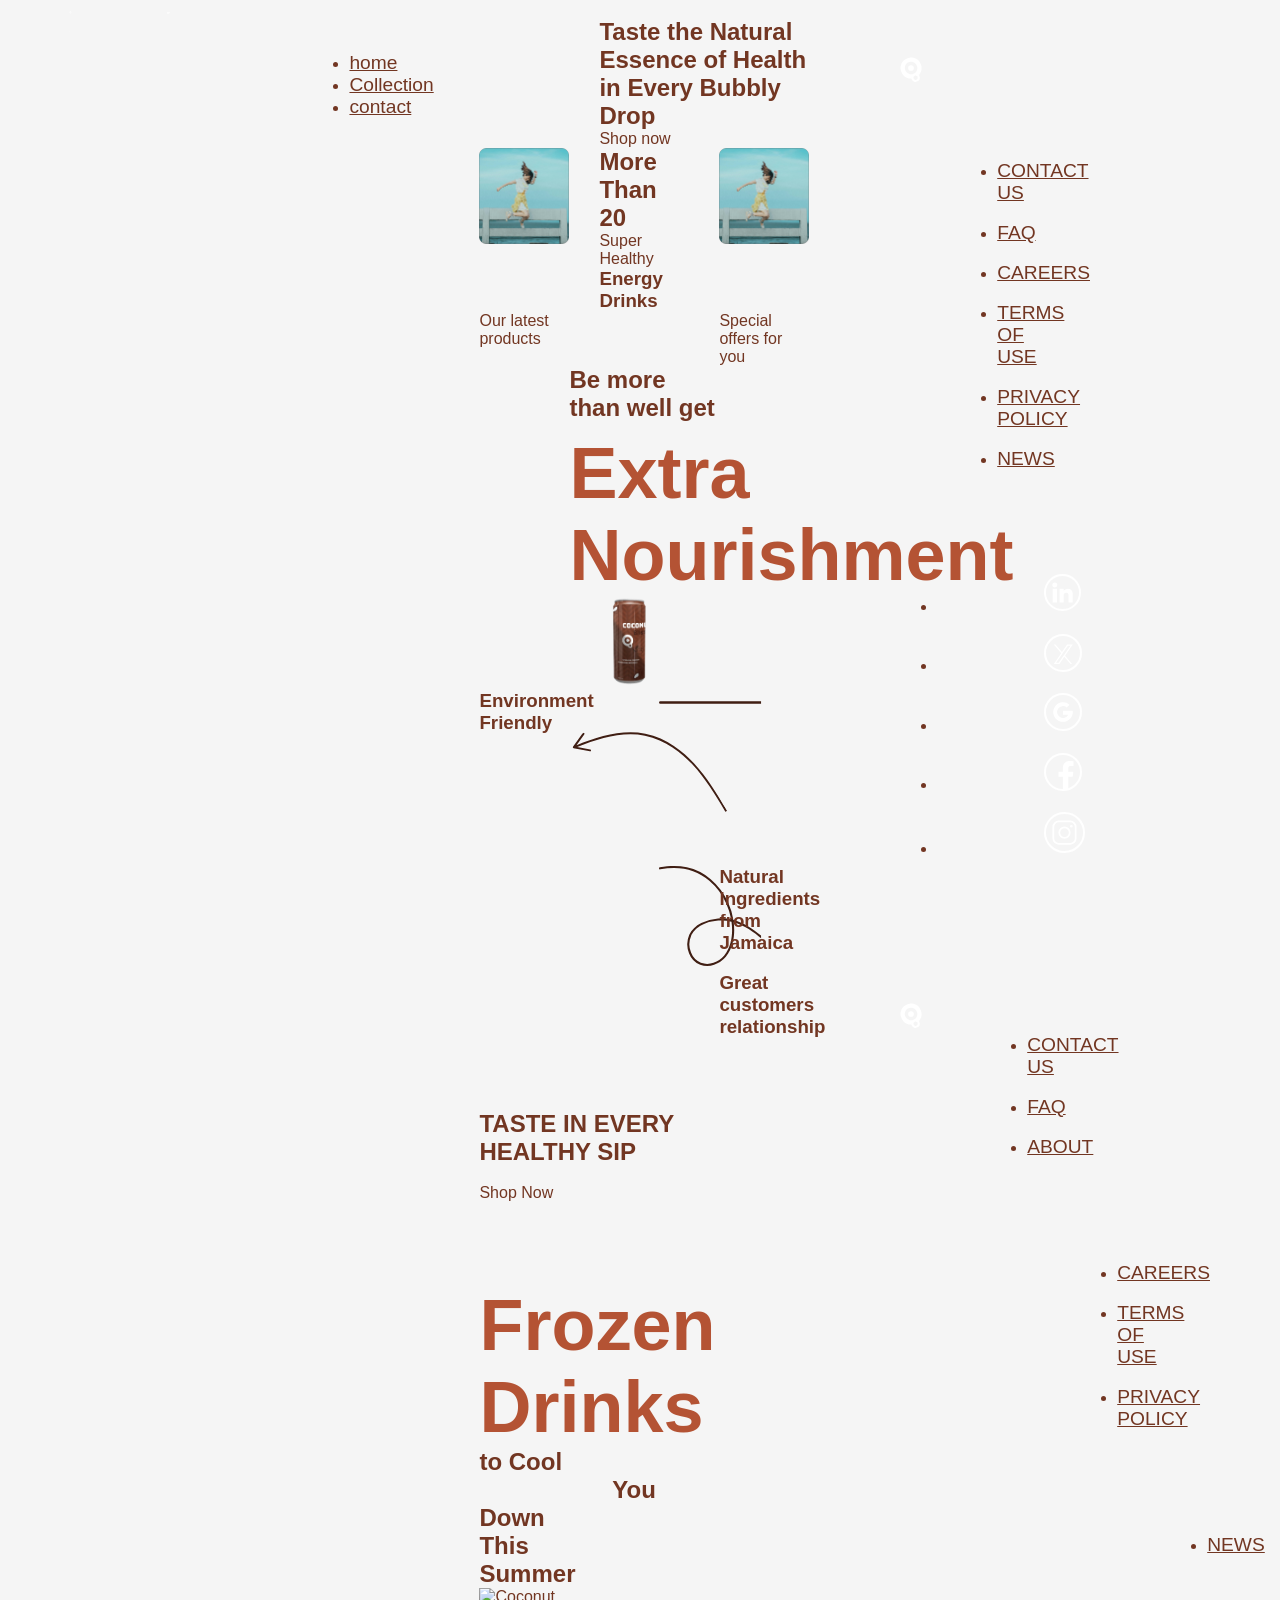
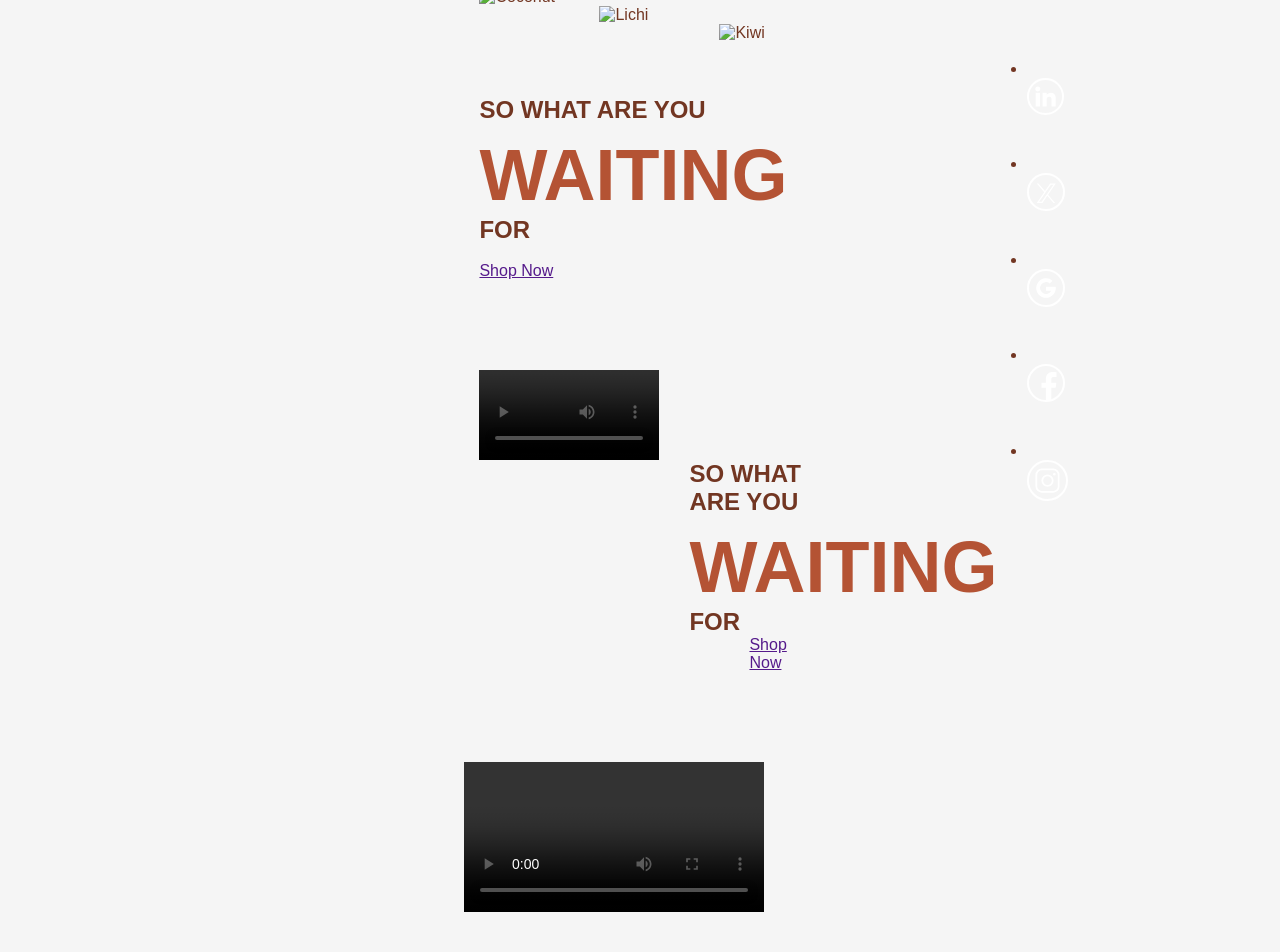
==== commit ebddf42a: "Merge branch 'main' into dev-sm-index.html" ====
--- a/index.html
+++ b/index.html
@@ -2,24 +2,26 @@
 <html lang="en">
 
 <head>
-    <meta charset="UTF-8">
-    <meta name="viewport" content="width=device-width" initial-scale="1.0">
-    <title>Quatro | Energy Drinks</title>
-    <link rel="preconnect" href="https://fonts.googleapis.com">
-    <link rel="preconnect" href="https://fonts.gstatic.com" crossorigin>
-    <link
-        href="https://fonts.googleapis.com/css2?family=Bungee&family=Poppins:ital,wght@0,100;0,200;0,300;0,400;0,500;0,600;0,700;0,800;0,900;1,100;1,200;1,300;1,400;1,500;1,600;1,700;1,800;1,900&display=swap"
-        rel="stylesheet">
-    <link rel="preconnect" href="https://fonts.googleapis.com">
-    <link rel="preconnect" href="https://fonts.gstatic.com" crossorigin>
-    <link
-        href="https://fonts.googleapis.com/css2?family=Poppins:ital,wght@0,100;0,200;0,300;0,400;0,500;0,600;0,700;0,800;0,900;1,100;1,200;1,300;1,400;1,500;1,600;1,700;1,800;1,900&display=swap"
-        rel="stylesheet">
-    <link rel="stylesheet" href="css/grid.css" type="text/css">
-    <link rel="stylesheet" href="css/main.css" type="text/css">
+    <meta charset="UTF-8">
+    <meta name="viewport" content="width=device-width, initial-scale=1.0">
+    <title>Quatro | Energy Drinks</title>
+    <link rel="preconnect" href="https://fonts.googleapis.com">
+    <link rel="preconnect" href="https://fonts.gstatic.com" crossorigin>
+    <link
+        href="https://fonts.googleapis.com/css2?family=Bungee&family=Poppins:ital,wght@0,100;0,200;0,300;0,400;0,500;0,600;0,700;0,800;0,900;1,100;1,200;1,300;1,400;1,500;1,600;1,700;1,800;1,900&display=swap"
+        rel="stylesheet">
+    <link rel="preconnect" href="https://fonts.googleapis.com">
+    <link rel="preconnect" href="https://fonts.gstatic.com" crossorigin>
+    <link
+        href="https://fonts.googleapis.com/css2?family=Poppins:ital,wght@0,100;0,200;0,300;0,400;0,500;0,600;0,700;0,800;0,900;1,100;1,200;1,300;1,400;1,500;1,600;1,700;1,800;1,900&display=swap"
+        rel="stylesheet">
+    <link rel="stylesheet" href="css/main.css">
+    <link rel="stylesheet" href="css/grid.css">
 </head>
 
+
 <body>
+
     <header>
         <h1 class="hidden"> Welcome to the home of Quatro</h1>
         <div class="grid-con" id="logo-burger">
@@ -85,8 +87,12 @@
                 </div>
             </div>
         </section>
-
-        <section>
+       
+
+       
+
+
+                 <section>
             <div class="grid-con selling-point">
                 <h2 class="col-span-full l-col-start-4 l-col-span-6">Be more than well get
                     <span>Extra Nourishment</span>
@@ -163,143 +169,143 @@
                 </div>
             </div>
         </section>
-        <section>
-            <div class="bottom-hero">
-                <div class="grid-con bottom-hero-text">
-                    <h2 class="col-span-full">TASTE IN EVERY <br>HEALTHY SIP</h2>
-                    <div class="button col-span-full ">Shop now</div>
-                </div>
-
-                <img src="images/bottom-hero.png" alt="">
-                <img class="hero-bottom-desk" src="images/bottom-hero-desk.png" alt="">
-
-            </div>
-
-            <div class="grid-con promo-summer">
-                <h2 class="col-span-full l-col-start-1 l-col-span-5"><span>Frozen Drinks</span> to Cool
-                    You Down This Summer</h2>
-
-                <img class="summer-img-desk l-col-start-1 l-col-span-4" src="images/coconut-can.png" alt="">
-                <img class="summer-img-desk l-col-start-5 l-col-span-4" src="images/lichi-can.png" alt="">
-                <img class="summer-img-desk l-col-start-9 l-col-span-4" src="images/kiwi-can.png" alt="">
-
-                <div class="col-span-full promo-summer-img">
-                    <img id="summer-img-mob" src="images/bottom-hero-sub.png" alt="">
-                </div>
-
-                <h2 class="col-span-full second-head">SO WHAT ARE YOU <span>WAITING</span> FOR</h2>
-                <div class="promo-btn col-span-full"><a href="">Shop Now</a></div>
-            </div>
-        </section>
-
-        <section id="video-desk">
-            <div class="grid-con vid-desk">
-                <video class="l-col-start-1 l-col-end-8" src="images/Maxwell_Sashoye_FIP.mp4" controls></video>
-                <h2 class="l-col-start-8 l-col-end-13 second-head-desk">SO WHAT ARE YOU <span>WAITING</span> FOR</h2>
-                <div id="video-btn" class="l-col-start-10 l-col-end-13"><a href="">Shop Now</a></div>
-            </div>
-        </section>
-
-        <section>
-            <div class="promo-vid">
-                <video src="images/Maxwell_Sashoye_FIP.mp4" controls></video>
-            </div>
-        </section>
-    </main>
-
-
-    <footer id="contact-footer">
-        <div class="grid-con" id="footer-b">
-            <div id="footer-logo" class="col-start-1 col-end-3">
-                <a href="index.html"><object type="image/svg+xml" data="images/logo-mobile.svg"></object></a>
-            </div>
-
-            <div class="col-start-3 col-end-5 footer-nav">
-                <ul>
-                    <li><a href="">CONTACT US</a></li>
-                    <li><a href="">FAQF</a></li>
-                    <li><a href="">CAREERS</a></li>
-                    <li><a href="">TERMS OF USE</a></li>
-                    <li><a href="">PRIVACY POLICY</a></li>
-                    <li><a href="">NEWS</a></li>
-                </ul>
-            </div>
-
-            <div class="footer-icon col-span-full">
-                <ul class="social-media-list">
-                    <li>
-                        <object type="image/svg+xml" data="images/Linkedin-icon.svg"></object>
-                    </li>
-                    <li>
-                        <object type="image/svg+xml" data="images/Twitter-icon.svg"></object>
-                    </li>
-                    <li>
-                        <object type="image/svg+xml" data="images/Google-icon.svg"></object>
-                    </li>
-                    <li>
-                        <object type="image/svg+xml" data="images/Facebook-icon.svg"></object>
-                    </li>
-                    <li>
-                        <object type="image/svg+xml" data="images/Instagram-icon.svg"></object>
-                    </li>
-                </ul>
-            </div>
-        </div>
-
-        <div id="desktop-foot">
-            <div class="grid-con footer-des">
-                <div id="foot-logo" class="l-col-start-1 l-col-end-3">
-                    <a href="index.html"><object type="image/svg+xml" data="images/logo-mobile.svg"></object></a>
-                </div>
-
-                <div class="l-col-start-4 l-col-span-3 desk-nav">
-                    <ul>
-                        <li><a href="">CONTACT US</a></li>
-                        <li><a href="">FAQ</a></li>
-                        <li><a href="">ABOUT</a></li>
-                    </ul>
-                </div>
-
-                <div class="l-col-start-7 l-col-span-3 desk-nav">
-                    <ul>
-                        <li><a href="">CAREERS</a></li>
-                        <li><a href="">TERMS OF USE</a></li>
-                        <li><a href="">PRIVACY POLICY</a></li>
-                    </ul>
-                </div>
-
-                <div class="l-col-start-10 l-col-span-3 desk-nav">
-                    <ul>
-                        <li><a href="">NEWS</a></li>
-                    </ul>
-                </div>
-
-                <div class="footer-icon l-col-start-4 l-col-end-10">
-                    <ul class="social-media-list">
-                        <li>
-                            <object type="image/svg+xml" data="images/Linkedin-icon.svg"></object>
-                        </li>
-                        <li>
-                            <object type="image/svg+xml" data="images/Twitter-icon.svg"></object>
-                        </li>
-                        <li>
-                            <object type="image/svg+xml" data="images/Google-icon.svg"></object>
-                        </li>
-                        <li>
-                            <object type="image/svg+xml" data="images/Facebook-icon.svg"></object>
-                        </li>
-                        <li>
-                            <object type="image/svg+xml" data="images/Instagram-icon.svg"></object>
-                        </li>
-                    </ul>
-                </div>
-            </div>
-
-        </div>
-
-    </footer>
-    <script src="js/main.js"></script>
-    <script src="js/burger.js"></script>
-</body>
-
-</html>+              
+                <section>
+                    <div class="bottom-hero">
+                        <div class="grid-con bottom-hero-text">
+                            <h2 class="col-span-full">TASTE IN EVERY <br>HEALTHY SIP</h2>
+                            <div class="button col-span-full ">Shop Now</div>
+                        </div>
+        
+                        <img src="images/bottom-hero.png" alt="">
+                        <img class="hero-bottom-desk" src="images/bottom-hero-desk.png" alt="">
+        
+                    </div>
+        
+                    <div class="grid-con promo-summer">
+                        <h2 class="col-span-full l-col-start-1 l-col-span-5"><span>Frozen Drinks</span> to Cool
+                            You Down This Summer</h2>
+        
+                        <img class="summer-img-desk l-col-start-1 l-col-span-4" src="images/coconut-can.png" alt="Coconut">
+                        <img class="summer-img-desk l-col-start-5 l-col-span-4" src="images/lichi-can.png" alt="Lichi">
+                        <img class="summer-img-desk l-col-start-9 l-col-span-4" src="images/kiwi-can.png" alt="Kiwi">
+        
+                        <div class="col-span-full promo-summer-img">
+                            <img id="summer-img-mob" src="images/bottom-hero-sub.png" alt="">
+                        </div>
+        
+                        <h2 class="col-span-full second-head">SO WHAT ARE YOU <span>WAITING</span> FOR</h2>
+                        <div class="promo-btn col-span-full"><a href="">Shop Now</a></div>
+                    </div>
+                </section>
+        
+                <section id="video-desk">
+                    <div class="grid-con vid-desk">
+                        <video class="l-col-start-1 l-col-end-8" src="images/Maxwell_Sashoye_FIP.mp4" controls></video>
+                        <h2 class="l-col-start-8 l-col-end-13 second-head-desk">SO WHAT ARE YOU <span>WAITING</span> FOR</h2>
+                        <div id="video-btn" class="l-col-start-10 l-col-end-13"><a href="">Shop Now</a></div>
+                    </div>
+                </section>
+        
+                <section>
+                    <div class="promo-vid">
+                        <video src="images/Maxwell_Sashoye_FIP.mp4" controls></video>
+                    </div>
+                </section>
+            </main>
+        
+            <footer id="contact-footer">
+                <div class="grid-con" id="footer-b">
+                    <div id="footer-logo" class="col-start-1 col-end-3">
+                        <a href="index.html"><object type="image/svg+xml" data="images/logo-mobile.svg"></object></a>
+                    </div>
+        
+                    <div class="col-start-3 col-end-5 footer-nav">
+                        <ul>
+                            <li><a href="">CONTACT US</a></li>
+                            <li><a href="">FAQ</a></li>
+                            <li><a href="">CAREERS</a></li>
+                            <li><a href="">TERMS OF USE</a></li>
+                            <li><a href="">PRIVACY POLICY</a></li>
+                            <li><a href="">NEWS</a></li>
+                        </ul>
+                    </div>
+        
+                    <div class="footer-icon col-span-full">
+                        <ul class="social-media-list">
+                            <li>
+                                <object type="image/svg+xml" data="images/Linkedin-icon.svg"></object>
+                            </li>
+                            <li>
+                                <object type="image/svg+xml" data="images/Twitter-icon.svg"></object>
+                            </li>
+                            <li>
+                                <object type="image/svg+xml" data="images/Google-icon.svg"></object>
+                            </li>
+                            <li>
+                                <object type="image/svg+xml" data="images/Facebook-icon.svg"></object>
+                            </li>
+                            <li>
+                                <object type="image/svg+xml" data="images/Instagram-icon.svg"></object>
+                            </li>
+                        </ul>
+                    </div>
+                </div>
+        
+                <div id="desktop-footer">
+                    <div class="grid-con footer-des">
+                        <div id="footer-logo" class="l-col-start-1 l-col-end-3">
+                            <a href="index.html"><object type="image/svg+xml" data="images/logo-mobile.svg"></object></a>
+                        </div>
+        
+                        <div class="l-col-start-4 l-col-span-3 desk-nav">
+                            <ul>
+                                <li><a href="">CONTACT US</a></li>
+                                <li><a href="">FAQ</a></li>
+                                <li><a href="">ABOUT</a></li>
+                            </ul>
+                        </div>
+        
+                        <div class="l-col-start-7 l-col-span-3 desk-nav">
+                            <ul>
+                                <li><a href="">CAREERS</a></li>
+                                <li><a href="">TERMS OF USE</a></li>
+                                <li><a href="">PRIVACY POLICY</a></li>
+                            </ul>
+                        </div>
+        
+                        <div class="l-col-start-10 l-col-span-3 desk-nav">
+                            <ul>
+                                <li><a href="">NEWS</a></li>
+                            </ul>
+                        </div>
+        
+                        <div class="footer-icon l-col-start-4 l-col-end-10">
+                            <ul class="social-media-list">
+                                <li>
+                                    <object type="image/svg+xml" data="images/Linkedin-icon.svg"></object>
+                                </li>
+                                <li>
+                                    <object type="image/svg+xml" data="images/Twitter-icon.svg"></object>
+                                </li>
+                                <li>
+                                    <object type="image/svg+xml" data="images/Google-icon.svg"></object>
+                                </li>
+                                <li>
+                                    <object type="image/svg+xml" data="images/Facebook-icon.svg"></object>
+                                </li>
+                                <li>
+                                    <object type="image/svg+xml" data="images/Instagram-icon.svg"></object>
+                                </li>
+                            </ul>
+                        </div>
+                    </div>
+        
+    
+            </footer>
+
+            <script src="js/main.js"></script>
+            <script src="js/burger.js"></script>
+        </body>
+        </html>
+
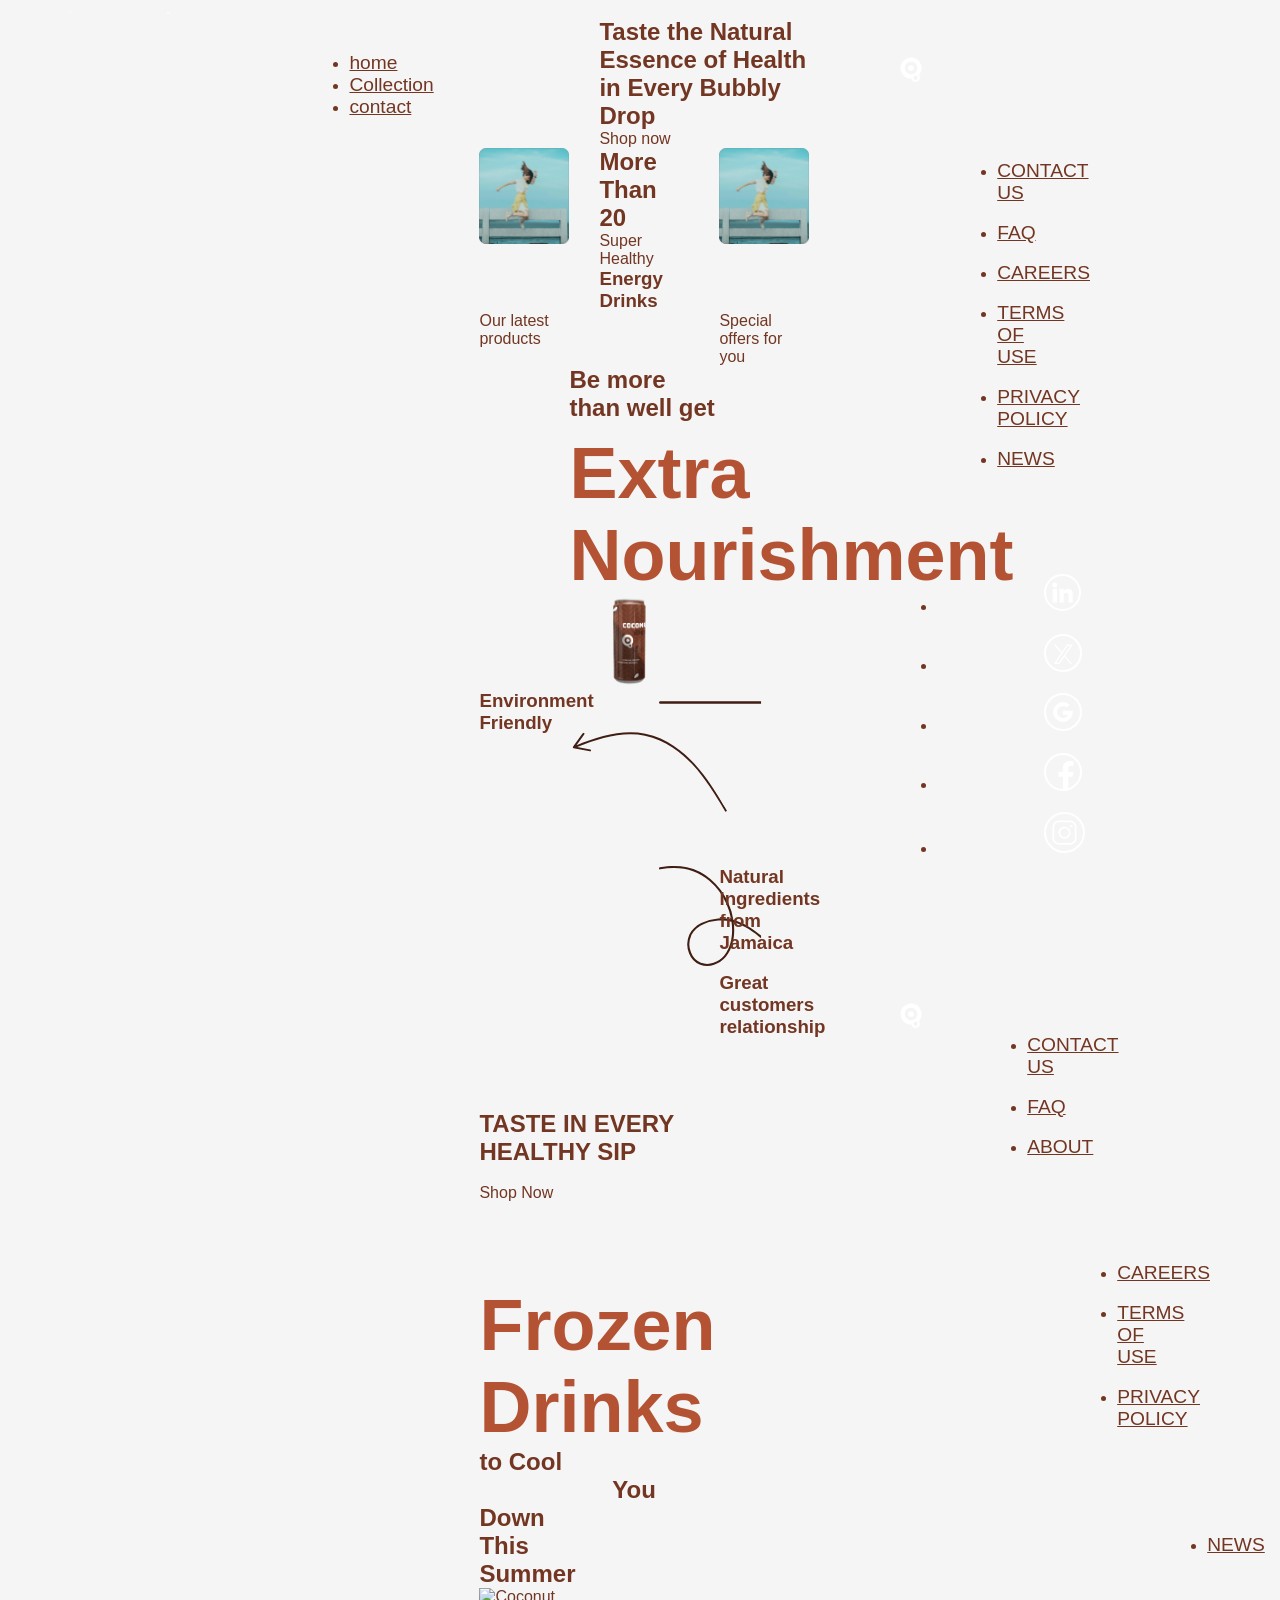
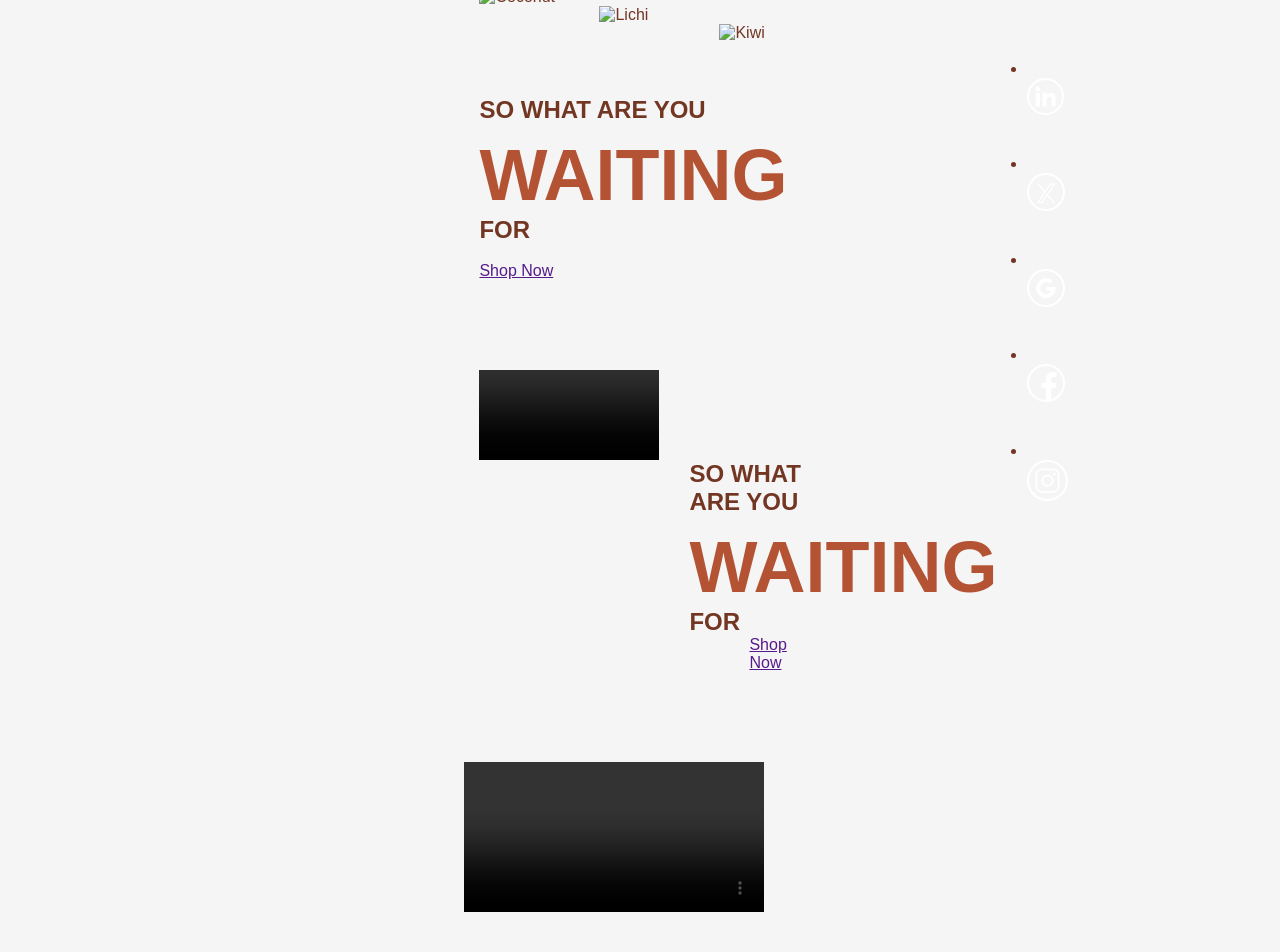
==== commit db9ebaf5: "Update index.html In this commit, the index.html was updated, an error occurred but was fixed shortl" ====
--- a/index.html
+++ b/index.html
@@ -301,7 +301,7 @@
                         </div>
                     </div>
         
-    
+                </div>
             </footer>
 
             <script src="js/main.js"></script>
